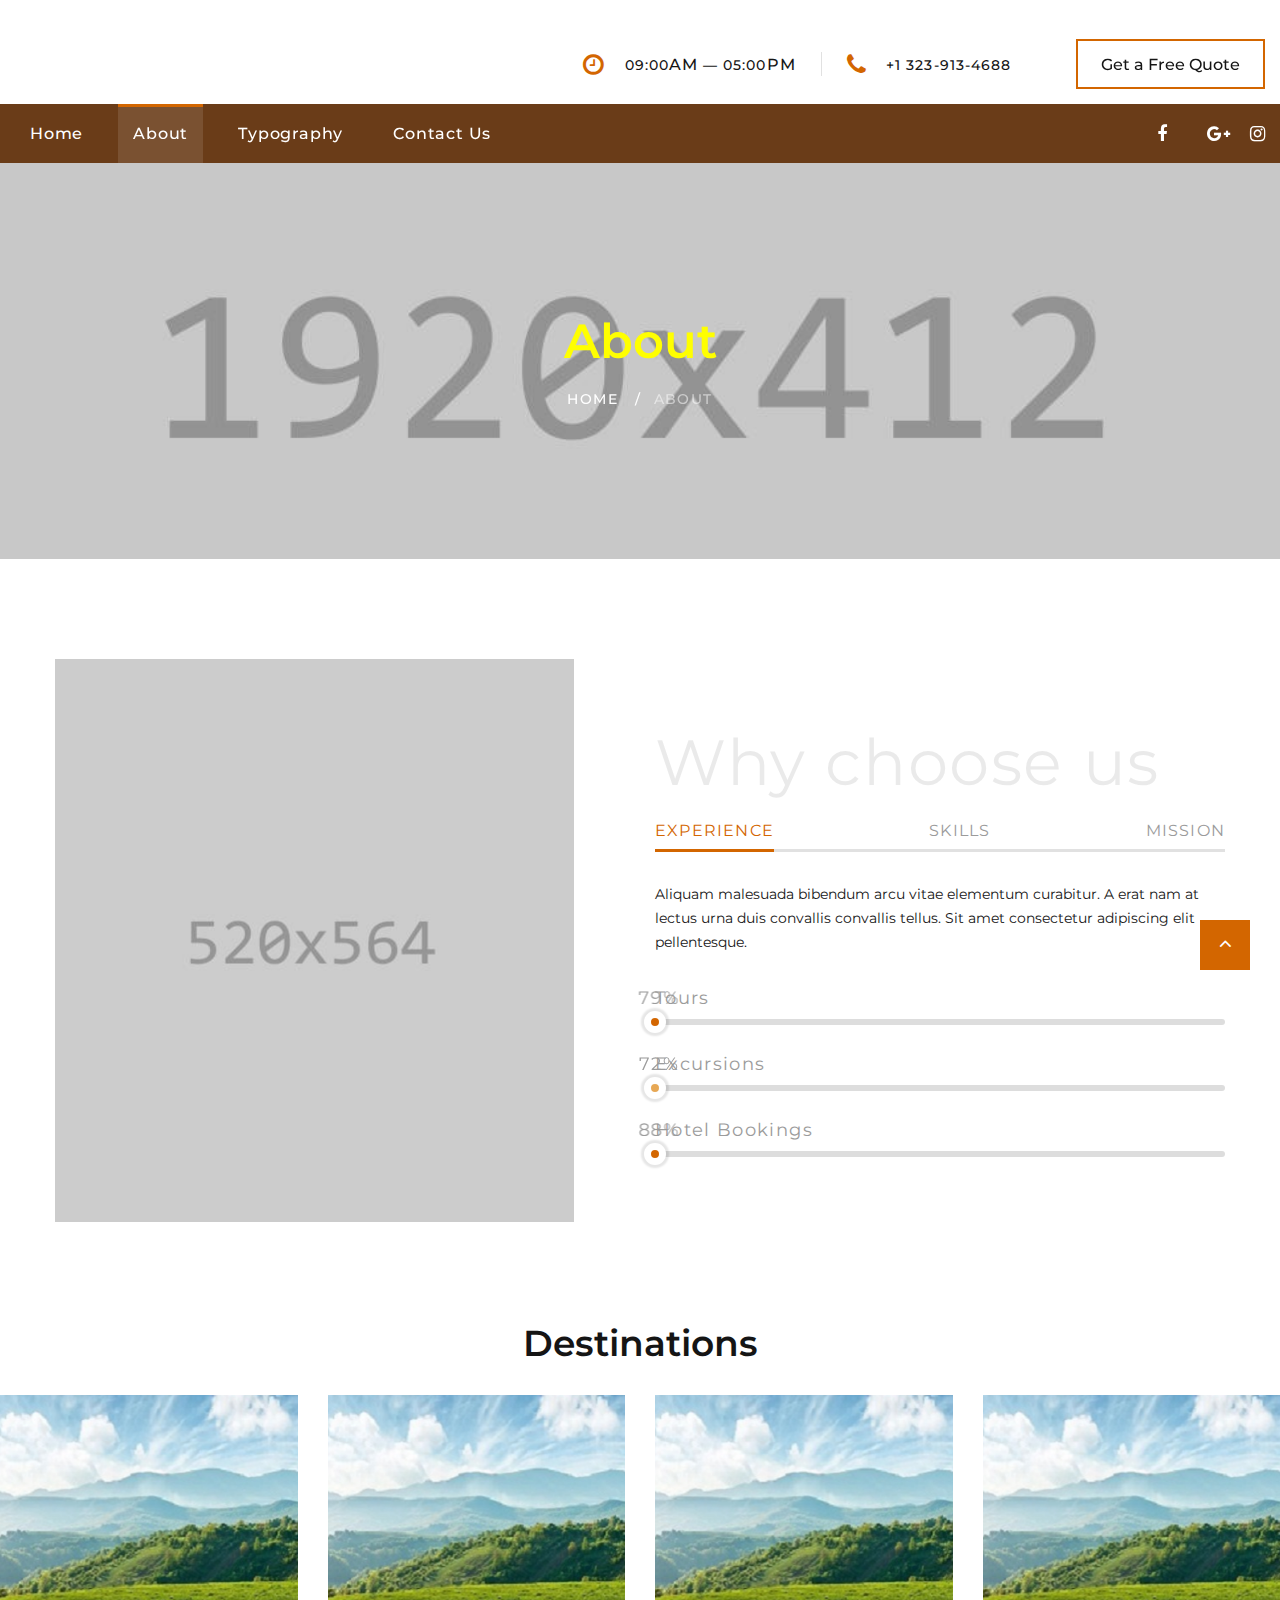
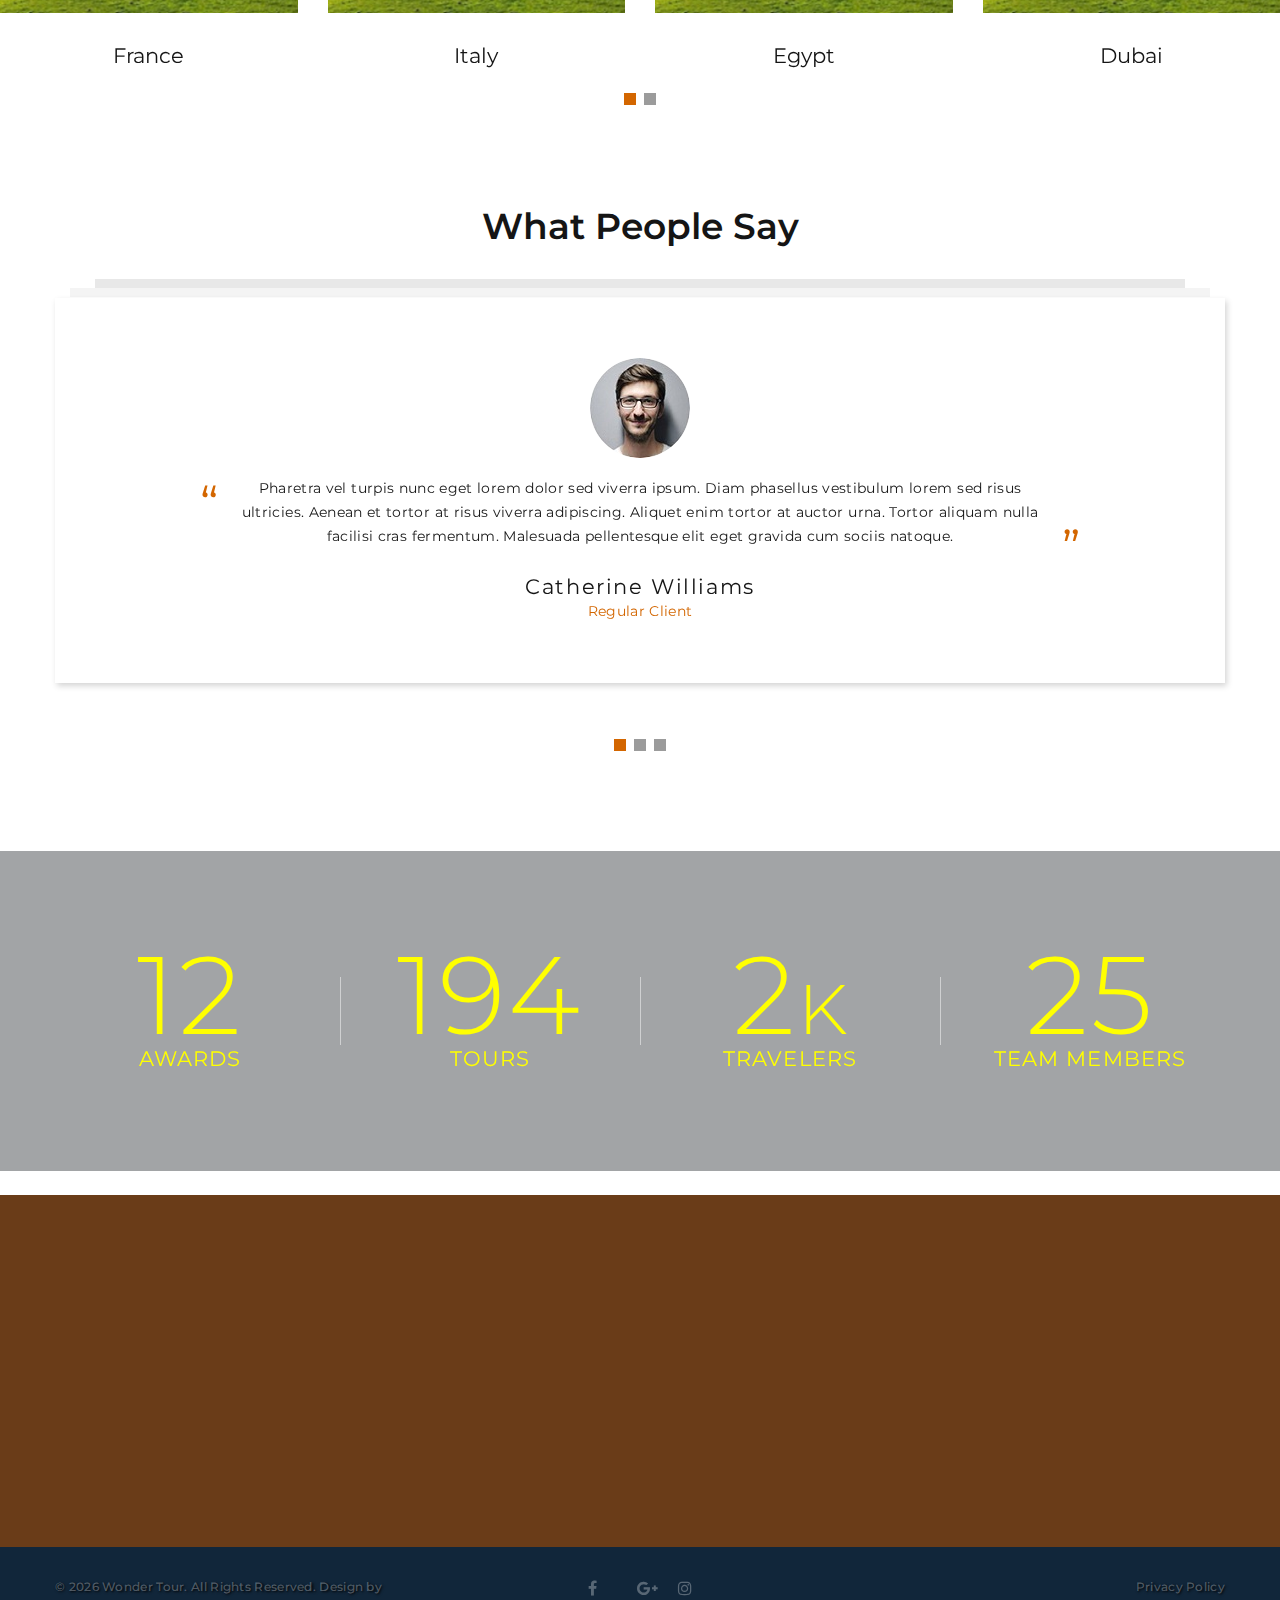
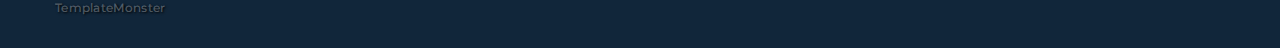
==== about.html @ e8dcaa69 "prototipo" ====
<!DOCTYPE html>
<html class="wide wow-animation" lang="en">
  <head>
    <title>About</title>
    <meta name="format-detection" content="telephone=no">
    <meta name="viewport" content="width=device-width, height=device-height, initial-scale=1.0, maximum-scale=1.0, user-scalable=0">
    <meta http-equiv="X-UA-Compatible" content="IE=edge">
    <meta charset="utf-8">
    <link rel="icon" href="images/favicon.ico" type="image/x-icon">
    <!-- Stylesheets-->
    <link rel="stylesheet" type="text/css" href="//fonts.googleapis.com/css?family=Montserrat:400,500,600,700%7CPoppins:400%7CTeko:300,400">
    <link rel="stylesheet" href="css/bootstrap.css">
    <link rel="stylesheet" href="css/fonts.css">
    <link rel="stylesheet" href="css/style.css">
    <style>.ie-panel{display: none;background: #212121;padding: 10px 0;box-shadow: 3px 3px 5px 0 rgba(0,0,0,.3);clear: both;text-align:center;position: relative;z-index: 1;} html.ie-10 .ie-panel, html.lt-ie-10 .ie-panel {display: block;}</style>
  </head>
  <body>
    <div class="ie-panel"><a href="http://windows.microsoft.com/en-US/internet-explorer/"><img src="images/ie8-panel/warning_bar_0000_us.jpg" height="42" width="820" alt="You are using an outdated browser. For a faster, safer browsing experience, upgrade for free today."></a></div>
    <div class="preloader">
      <div class="preloader-body">
        <div class="cssload-container">
          <div class="cssload-speeding-wheel"></div>
        </div>
        <p>Loading...</p>
      </div>
    </div>
    <div class="page">
      <!-- Page Header--><a class="banner banner-top" href="https://www.templatemonster.com/intense-multipurpose-html-template.html" target="_blank"><img src="images/intense_02.jpg" alt=""/></a>
      <header class="section page-header">
        <!-- RD Navbar-->
        <div class="rd-navbar-wrap">
          <nav class="rd-navbar rd-navbar-corporate" data-layout="rd-navbar-fixed" data-sm-layout="rd-navbar-fixed" data-md-layout="rd-navbar-fixed" data-md-device-layout="rd-navbar-fixed" data-lg-layout="rd-navbar-static" data-lg-device-layout="rd-navbar-fixed" data-xl-layout="rd-navbar-static" data-xl-device-layout="rd-navbar-static" data-xxl-layout="rd-navbar-static" data-xxl-device-layout="rd-navbar-static" data-lg-stick-up-offset="46px" data-xl-stick-up-offset="46px" data-xxl-stick-up-offset="106px" data-lg-stick-up="true" data-xl-stick-up="true" data-xxl-stick-up="true">
            <div class="rd-navbar-collapse-toggle rd-navbar-fixed-element-1" data-rd-navbar-toggle=".rd-navbar-collapse"><span></span></div>
            <div class="rd-navbar-aside-outer">
              <div class="rd-navbar-aside">
                <!-- RD Navbar Panel-->
                <div class="rd-navbar-panel">
                  <!-- RD Navbar Toggle-->
                  <button class="rd-navbar-toggle" data-rd-navbar-toggle=".rd-navbar-nav-wrap"><span></span></button>
                  <!-- RD Navbar Brand-->
                  <div class="rd-navbar-brand">
                    <!--Brand--><a class="brand" href="index.html"><img src="images/logo-default-450x37.png" alt="" width="225" height="18"/></a>
                  </div>
                </div>
                <div class="rd-navbar-aside-right rd-navbar-collapse">
                  <ul class="rd-navbar-corporate-contacts">
                    <li>
                      <div class="unit unit-spacing-xs">
                        <div class="unit-left"><span class="icon fa fa-clock-o"></span></div>
                        <div class="unit-body">
                          <p>09:00<span>am</span> — 05:00<span>pm</span></p>
                        </div>
                      </div>
                    </li>
                    <li>
                      <div class="unit unit-spacing-xs">
                        <div class="unit-left"><span class="icon fa fa-phone"></span></div>
                        <div class="unit-body"><a class="link-phone" href="tel:#">+1 323-913-4688</a></div>
                      </div>
                    </li>
                  </ul><a class="button button-md button-default-outline-2 button-ujarak" href="#">Get a Free Quote</a>
                </div>
              </div>
            </div>
            <div class="rd-navbar-main-outer">
              <div class="rd-navbar-main">
                <div class="rd-navbar-nav-wrap">
                  <ul class="list-inline list-inline-md rd-navbar-corporate-list-social">
                    <li><a class="icon fa fa-facebook" href="#"></a></li>
                    <li><a class="icon fa fa-twitter" href="#"></a></li>
                    <li><a class="icon fa fa-google-plus" href="#"></a></li>
                    <li><a class="icon fa fa-instagram" href="#"></a></li>
                  </ul>
                  <!-- RD Navbar Nav-->
                  <ul class="rd-navbar-nav">
                    <li class="rd-nav-item"><a class="rd-nav-link" href="index.html">Home</a>
                    </li>
                    <li class="rd-nav-item active"><a class="rd-nav-link" href="about.html">About</a>
                    </li>
                    <li class="rd-nav-item"><a class="rd-nav-link" href="typography.html">Typography</a>
                    </li>
                    <li class="rd-nav-item"><a class="rd-nav-link" href="contact-us.html">Contact Us</a>
                    </li>
                  </ul>
                </div>
              </div>
            </div>
          </nav>
        </div>
      </header>
      <!-- Breadcrumbs -->
      <section class="breadcrumbs-custom-inset">
        <div class="breadcrumbs-custom context-dark bg-overlay-60">
          <div class="container">
            <h2 class="breadcrumbs-custom-title">About</h2>
            <ul class="breadcrumbs-custom-path">
              <li><a href="index.html">Home</a></li>
              <li class="active">About</li>
            </ul>
          </div>
          <div class="box-position" style="background-image: url(images/breadcrumbs-bg.jpg);"></div>
        </div>
      </section>
      <!-- Why choose us-->
      <section class="section section-sm section-first bg-default text-md-left">
        <div class="container">
          <div class="row row-50 justify-content-center align-items-xl-center">
            <div class="col-md-10 col-lg-5 col-xl-6"><img src="images/about-1-519x564.jpg" alt="" width="519" height="564"/>
            </div>
            <div class="col-md-10 col-lg-7 col-xl-6">
              <h1 class="text-spacing-25 font-weight-normal title-opacity-9">Why choose us</h1>
              <!-- Bootstrap tabs-->
              <div class="tabs-custom tabs-horizontal tabs-line" id="tabs-4">
                <!-- Nav tabs-->
                <ul class="nav nav-tabs">
                  <li class="nav-item" role="presentation"><a class="nav-link active" href="#tabs-4-1" data-toggle="tab">Experience</a></li>
                  <li class="nav-item" role="presentation"><a class="nav-link" href="#tabs-4-2" data-toggle="tab">Skills</a></li>
                  <li class="nav-item" role="presentation"><a class="nav-link" href="#tabs-4-3" data-toggle="tab">Mission</a></li>
                </ul>
                <!-- Tab panes-->
                <div class="tab-content">
                  <div class="tab-pane fade show active" id="tabs-4-1">
                    <p>Aliquam malesuada bibendum arcu vitae elementum curabitur. A erat nam at lectus urna duis convallis convallis tellus. Sit amet consectetur adipiscing elit pellentesque.</p>
                    <!-- Linear progress bar-->
                    <article class="progress-linear progress-secondary">
                      <div class="progress-header">
                        <p>Tours</p>
                      </div>
                      <div class="progress-bar-linear-wrap">
                        <div class="progress-bar-linear" data-gradient=""><span class="progress-value">79</span><span class="progress-marker"></span></div>
                      </div>
                    </article>
                    <!-- Linear progress bar-->
                    <article class="progress-linear progress-orange">
                      <div class="progress-header">
                        <p>Excursions</p>
                      </div>
                      <div class="progress-bar-linear-wrap">
                        <div class="progress-bar-linear" data-gradient=""><span class="progress-value">72</span><span class="progress-marker"></span></div>
                      </div>
                    </article>
                    <!-- Linear progress bar-->
                    <article class="progress-linear">
                      <div class="progress-header">
                        <p>Hotel Bookings</p>
                      </div>
                      <div class="progress-bar-linear-wrap">
                        <div class="progress-bar-linear" data-gradient=""><span class="progress-value">88</span><span class="progress-marker"></span></div>
                      </div>
                    </article>
                  </div>
                  <div class="tab-pane fade" id="tabs-4-2">
                    <div class="row row-40 justify-content-center text-center inset-top-10">
                      <div class="col-sm-4">
                        <!-- Circle Progress Bar-->
                        <div class="progress-bar-circle" data-value="0.87" data-gradient="#01b3a7" data-empty-fill="transparent" data-size="150" data-thickness="12" data-reverse="true"><span></span></div>
                        <p class="progress-bar-circle-title">Tours</p>
                      </div>
                      <div class="col-sm-4">
                        <!-- Circle Progress Bar-->
                        <div class="progress-bar-circle" data-value="0.74" data-gradient="#01b3a7" data-empty-fill="transparent" data-size="150" data-thickness="12" data-reverse="true"><span></span></div>
                        <p class="progress-bar-circle-title">Excursions</p>
                      </div>
                      <div class="col-sm-4">
                        <!-- Circle Progress Bar-->
                        <div class="progress-bar-circle" data-value="0.99" data-gradient="#01b3a7" data-empty-fill="transparent" data-size="150" data-thickness="12" data-reverse="true"><span></span></div>
                        <p class="progress-bar-circle-title">Hotel Bookings</p>
                      </div>
                    </div>
                    <div class="group-md group-middle"><a class="button button-width-xl-230 button-primary button-pipaluk" href="#">Get in touch</a><a class="button button-black-outline button-width-xl-230" href="#">Read more</a></div>
                  </div>
                  <div class="tab-pane fade" id="tabs-4-3">
                    <p>Orci nulla pellentesque dignissim enim sit. Elit ullamcorper dignissim cras tincidunt lobortis feugiat vivamus. Nibh mauris cursus mattis molestie a iaculis at erat pellentesque.</p>
                    <div class="text-center text-sm-left offset-top-30 tab-height">
                      <ul class="row-16 list-0 list-custom list-marked list-marked-sm list-marked-secondary">
                        <li>Lorem ipsum</li>
                        <li>Consectetur adipiscing</li>
                        <li>Sed do eiusmod</li>
                        <li>Tempor incididunt</li>
                        <li>Sem fringilla</li>
                        <li>Ut venenatis</li>
                      </ul>
                    </div>
                    <div class="group-md group-middle"><a class="button button-width-xl-230 button-primary button-pipaluk" href="#">Get in touch</a><a class="button button-black-outline button-md" href="#">Download presentation</a></div>
                  </div>
                </div>
              </div>
            </div>
          </div>
        </div>
      </section>
      <!-- Latest Projects-->
      <section class="section section-sm section-fluid bg-default">
        <div class="container">
          <h3>Destinations</h3>
        </div>
        <!-- Owl Carousel-->
        <div class="owl-carousel owl-classic owl-timeline" data-items="1" data-md-items="2" data-lg-items="3" data-xl-items="4" data-margin="30" data-autoplay="false" data-nav="true" data-dots="true">
          <div class="owl-item">
            <!-- Thumbnail Classic-->
            <article class="thumbnail thumbnail-mary">
              <div class="thumbnail-mary-figure"><img src="images/gallery-image-11-420x308.jpg" alt="" width="420" height="308"/>
              </div>
              <div class="thumbnail-mary-caption"><a class="icon fl-bigmug-line-zoom60" href="images/gallery-image-11-1200x800-original.jpg" data-lightgallery="item"><img src="images/gallery-image-11-420x308.jpg" alt="" width="420" height="308"/></a>
              </div>
            </article>
            <div class="thumbnail-mary-description">
              <h5 class="thumbnail-mary-project"><a href="#">France</a></h5><span class="thumbnail-mary-decor"></span>
              <h5 class="thumbnail-mary-time">
              </h5>
            </div>
          </div>
          <div class="owl-item">
            <!-- Thumbnail Classic-->
            <article class="thumbnail thumbnail-mary">
              <div class="thumbnail-mary-figure"><img src="images/gallery-image-12-420x308.jpg" alt="" width="420" height="308"/>
              </div>
              <div class="thumbnail-mary-caption"><a class="icon fl-bigmug-line-zoom60" href="images/gallery-image-12-1200x800-original.jpg" data-lightgallery="item"><img src="images/gallery-image-12-420x308.jpg" alt="" width="420" height="308"/></a>
              </div>
            </article>
            <div class="thumbnail-mary-description">
              <h5 class="thumbnail-mary-project"><a href="#">Italy</a></h5><span class="thumbnail-mary-decor"></span>
              <h5 class="thumbnail-mary-time">
              </h5>
            </div>
          </div>
          <div class="owl-item">
            <!-- Thumbnail Classic-->
            <article class="thumbnail thumbnail-mary">
              <div class="thumbnail-mary-figure"><img src="images/gallery-image-13-420x308.jpg" alt="" width="420" height="308"/>
              </div>
              <div class="thumbnail-mary-caption"><a class="icon fl-bigmug-line-zoom60" href="images/gallery-image-13-1200x800-original.jpg" data-lightgallery="item"><img src="images/gallery-image-13-420x308.jpg" alt="" width="420" height="308"/></a>
              </div>
            </article>
            <div class="thumbnail-mary-description">
              <h5 class="thumbnail-mary-project"><a href="#">Egypt</a></h5><span class="thumbnail-mary-decor"></span>
              <h5 class="thumbnail-mary-time">
              </h5>
            </div>
          </div>
          <div class="owl-item">
            <!-- Thumbnail Classic-->
            <article class="thumbnail thumbnail-mary">
              <div class="thumbnail-mary-figure"><img src="images/gallery-image-14-420x308.jpg" alt="" width="420" height="308"/>
              </div>
              <div class="thumbnail-mary-caption"><a class="icon fl-bigmug-line-zoom60" href="images/gallery-image-14-1200x800-original.jpg" data-lightgallery="item"><img src="images/gallery-image-14-420x308.jpg" alt="" width="420" height="308"/></a>
              </div>
            </article>
            <div class="thumbnail-mary-description">
              <h5 class="thumbnail-mary-project"><a href="#">Dubai</a></h5><span class="thumbnail-mary-decor"></span>
              <h5 class="thumbnail-mary-time">
              </h5>
            </div>
          </div>
          <div class="owl-item">
            <!-- Thumbnail Classic-->
            <article class="thumbnail thumbnail-mary">
              <div class="thumbnail-mary-figure"><img src="images/gallery-image-15-420x308.jpg" alt="" width="420" height="308"/>
              </div>
              <div class="thumbnail-mary-caption"><a class="icon fl-bigmug-line-zoom60" href="images/gallery-image-15-1200x800-original.jpg" data-lightgallery="item"><img src="images/gallery-image-15-420x308.jpg" alt="" width="420" height="308"/></a>
              </div>
            </article>
            <div class="thumbnail-mary-description">
              <h5 class="thumbnail-mary-project"><a href="#">Spain</a></h5><span class="thumbnail-mary-decor"></span>
              <h5 class="thumbnail-mary-time">
              </h5>
            </div>
          </div>
          <div class="owl-item">
            <!-- Thumbnail Classic-->
            <article class="thumbnail thumbnail-mary">
              <div class="thumbnail-mary-figure"><img src="images/gallery-image-16-420x308.jpg" alt="" width="420" height="308"/>
              </div>
              <div class="thumbnail-mary-caption"><a class="icon fl-bigmug-line-zoom60" href="images/gallery-image-16-1200x800-original.jpg" data-lightgallery="item"><img src="images/gallery-image-16-420x308.jpg" alt="" width="420" height="308"/></a>
              </div>
            </article>
            <div class="thumbnail-mary-description">
              <h5 class="thumbnail-mary-project"><a href="#">Africa</a></h5><span class="thumbnail-mary-decor"></span>
              <h5 class="thumbnail-mary-time">
              </h5>
            </div>
          </div>
        </div>
      </section>
      <!-- What people Say-->
      <section class="section section-sm section-last bg-default">
        <div class="container">
          <h3>What People Say</h3>
          <!-- Owl Carousel-->
          <div class="owl-carousel owl-modern" data-items="1" data-stage-padding="15" data-margin="30" data-dots="true" data-animation-in="fadeIn" data-animation-out="fadeOut" data-autoplay="true">
            <!-- Quote Lisa-->
            <article class="quote-lisa">
              <div class="quote-lisa-body"><a class="quote-lisa-figure" href="#"><img class="img-circles" src="images/user-16-100x100.jpg" alt="" width="100" height="100"/></a>
                <div class="quote-lisa-text">
                  <p class="q">Pharetra vel turpis nunc eget lorem dolor sed viverra ipsum. Diam phasellus vestibulum lorem sed risus ultricies. Aenean et tortor at risus viverra adipiscing. Aliquet enim tortor at auctor urna. Tortor aliquam nulla facilisi cras fermentum. Malesuada pellentesque elit eget gravida cum sociis natoque.</p>
                </div>
                <h5 class="quote-lisa-cite"><a href="#">Catherine Williams</a></h5>
                <p class="quote-lisa-status">Regular Client</p>
              </div>
            </article>
            <!-- Quote Lisa-->
            <article class="quote-lisa">
              <div class="quote-lisa-body"><a class="quote-lisa-figure" href="#"><img class="img-circles" src="images/user-17-100x100.jpg" alt="" width="100" height="100"/></a>
                <div class="quote-lisa-text">
                  <p class="q">Sodales ut etiam sit amet nisl purus. Maecenas accumsan lacus vel facilisis volutpat est. Suscipit adipiscing bibendum est ultricies integer quis auctor. Viverra aliquet eget sit amet tellus cras adipiscing. Posuere ac ut consequat semper viverra nam libero justo laoreet. Iaculis eu non diam phasellus vestibulum lorem sed risus ultricies.</p>
                </div>
                <h5 class="quote-lisa-cite"><a href="#">Rupert Wood</a></h5>
                <p class="quote-lisa-status">Regular Client</p>
              </div>
            </article>
            <!-- Quote Lisa-->
            <article class="quote-lisa">
              <div class="quote-lisa-body"><a class="quote-lisa-figure" href="#"><img class="img-circles" src="images/user-18-100x100.jpg" alt="" width="100" height="100"/></a>
                <div class="quote-lisa-text">
                  <p class="q">Lacus vestibulum sed arcu non odio euismod lacinia. Pellentesque elit ullamcorper dignissim cras. Ultrices eros in cursus turpis massa tincidunt dui. Nunc pulvinar sapien et ligula ullamcorper malesuada proin. Commodo odio aenean sed adipiscing diam. Sed euismod nisi porta lorem mollis aliquam.</p>
                </div>
                <h5 class="quote-lisa-cite"><a href="#">Samantha Brown</a></h5>
                <p class="quote-lisa-status">Regular Client</p>
              </div>
            </article>
          </div>
        </div>
      </section>
      <!--Counters-->
      <!-- Counter Classic-->
      <section class="section section-fluid bg-default">
        <div class="parallax-container" data-parallax-img="images/bg-counter-2.jpg">
          <div class="parallax-content section-xl context-dark bg-overlay-26">
            <div class="container">
              <div class="row row-50 justify-content-center border-classic">
                <div class="col-sm-6 col-md-5 col-lg-3">
                  <div class="counter-classic">
                    <div class="counter-classic-number"><span class="counter">12</span>
                    </div>
                    <h5 class="counter-classic-title">Awards</h5>
                  </div>
                </div>
                <div class="col-sm-6 col-md-5 col-lg-3">
                  <div class="counter-classic">
                    <div class="counter-classic-number"><span class="counter">194</span>
                    </div>
                    <h5 class="counter-classic-title">Tours</h5>
                  </div>
                </div>
                <div class="col-sm-6 col-md-5 col-lg-3">
                  <div class="counter-classic">
                    <div class="counter-classic-number"><span class="counter">2</span><span class="symbol">k</span>
                    </div>
                    <h5 class="counter-classic-title">Travelers</h5>
                  </div>
                </div>
                <div class="col-sm-6 col-md-5 col-lg-3">
                  <div class="counter-classic">
                    <div class="counter-classic-number"><span class="counter">25</span>
                    </div>
                    <h5 class="counter-classic-title">Team members</h5>
                  </div>
                </div>
              </div>
            </div>
          </div>
        </div>
      </section>

      <!-- Page Footer--><a class="banner" href="https://www.templatemonster.com/intense-multipurpose-html-template.html" target="_blank"><img src="images/intense_big_02.jpg" alt=""/></a>
      <footer class="section footer-corporate context-dark">
        <div class="footer-corporate-inset">
          <div class="container">
            <div class="row row-40 justify-content-lg-between">
              <div class="col-sm-6 col-md-12 col-lg-3 col-xl-4">
                <div class="oh-desktop">
                  <div class="wow slideInRight" data-wow-delay="0s">
                    <h6 class="text-spacing-100 text-uppercase">Contact us</h6>
                    <ul class="footer-contacts d-inline-block d-sm-block">
                      <li>
                        <div class="unit">
                          <div class="unit-left"><span class="icon fa fa-phone"></span></div>
                          <div class="unit-body"><a class="link-phone" href="tel:#">+1 323-913-4688</a></div>
                        </div>
                      </li>
                      <li>
                        <div class="unit">
                          <div class="unit-left"><span class="icon fa fa-envelope"></span></div>
                          <div class="unit-body"><a class="link-aemail" href="mailto:#">info@demolink.org</a></div>
                        </div>
                      </li>
                      <li>
                        <div class="unit">
                          <div class="unit-left"><span class="icon fa fa-location-arrow"></span></div>
                          <div class="unit-body"><a class="link-location" href="#">4730 Crystal Springs Dr, Los Angeles, CA 90027</a></div>
                        </div>
                      </li>
                    </ul>
                  </div>
                </div>
              </div>
              <div class="col-sm-6 col-md-5 col-lg-3 col-xl-4">
                <div class="oh-desktop">
                  <div class="wow slideInDown" data-wow-delay="0s">
                    <h6 class="text-spacing-100 text-uppercase">Popular news</h6>
                    <!-- Post Minimal 2-->
                    <article class="post post-minimal-2">
                      <p class="post-minimal-2-title"><a href="#">Your Personal Guide to 5 Best Places to Visit on Earth</a></p>
                      <div class="post-minimal-2-time">
                        <time datetime="2019-05-04">May 04, 2019</time>
                      </div>
                    </article>
                    <!-- Post Minimal 2-->
                    <article class="post post-minimal-2">
                      <p class="post-minimal-2-title"><a href="#">Top 10 Hotels: Rating by Wonder Tour Travel Experts</a></p>
                      <div class="post-minimal-2-time">
                        <time datetime="2019-05-04">May 04, 2019</time>
                      </div>
                    </article>
                  </div>
                </div>
              </div>
              <div class="col-sm-11 col-md-7 col-lg-5 col-xl-4">
                <div class="oh-desktop">
                  <div class="wow slideInLeft" data-wow-delay="0s">
                    <h6 class="text-spacing-100 text-uppercase">Quick links</h6>
                    <ul class="row-6 list-0 list-marked list-marked-md list-marked-secondary list-custom-2">
                      <li><a href="about.html">About us</a></li>
                      <li><a href="#">Our Tours</a></li>
                      <li><a href="#">Our Team</a></li>
                      <li><a href="#">Gallery</a></li>
                      <li><a href="#">Blog</a></li>
                    </ul>
                    <div class="group-md group-middle justify-content-sm-start"><a class="button button-lg button-primary button-ujarak" href="#">Get in touch</a></div>
                  </div>
                </div>
              </div>
            </div>
          </div>
        </div>
        <div class="footer-corporate-bottom-panel">
          <div class="container">
            <div class="row justfy-content-xl-space-berween row-10 align-items-md-center2">
              <div class="col-sm-6 col-md-4 text-sm-right text-md-center">
                <div>
                  <ul class="list-inline list-inline-sm footer-social-list-2">
                    <li><a class="icon fa fa-facebook" href="#"></a></li>
                    <li><a class="icon fa fa-twitter" href="#"></a></li>
                    <li><a class="icon fa fa-google-plus" href="#"></a></li>
                    <li><a class="icon fa fa-instagram" href="#"></a></li>
                  </ul>
                </div>
              </div>
              <div class="col-sm-6 col-md-4 order-sm-first">
                <!-- Rights-->
                <p class="rights"><span>&copy;&nbsp;</span><span class="copyright-year"></span><span>&nbsp;</span><span>Wonder Tour</span>. All Rights Reserved. Design by <a href="https://www.templatemonster.com">TemplateMonster</a></p>
              </div>
              <div class="col-sm-6 col-md-4 text-md-right">
                <p class="rights"><a href="#">Privacy Policy</a></p>
              </div>
            </div>
          </div>
        </div>
      </footer>
    </div>
    <!-- Global Mailform Output-->
    <div class="snackbars" id="form-output-global"></div>
    <!-- Javascript-->
    <script src="js/core.min.js"></script>
    <script src="js/script.js"></script>
  </body>
</html>
---- css/fonts.css ----
/*
*
* Fonts
*/
/*
*
* Font Awesome Icons 4.7.0
* --------------------------------------------------
*/
@font-face {
	font-family: 'FontAwesome';
	src: url("../fonts/fontawesome-webfont.eot?v=4.7.0");
	src: url("../fonts/fontawesome-webfont.eot?#iefix&v=4.7.0") format("embedded-opentype"), 
	     url("../fonts/fontawesome-webfont.woff2?v=4.7.0") format("woff2"), 
		 url("../fonts/fontawesome-webfont.woff?v=4.7.0") format("woff"), 
		 url("../fonts/fontawesome-webfont.ttf?v=4.7.0") format("truetype"), 
		 url("../fonts/fontawesome-webfont.svg?v=4.7.0#fontawesomeregular") format("svg");
	font-weight: normal;
	font-style: normal;
}

.fa {
	display: inline-block;
	font-family: 'FontAwesome';
	font-size: inherit;
	text-rendering: auto;
	-webkit-font-smoothing: antialiased;
	-moz-osx-font-smoothing: grayscale;
}

[class*='fa-']:before {
	font-weight: 400;
	font-family: 'FontAwesome';
}


/* makes the font 33% larger relative to the icon container */
.fa-lg {
	font-size: 1.33333333em;
	line-height: 0.75em;
	vertical-align: -15%;
}

.fa-2x {
	font-size: 2em;
}

.fa-3x {
	font-size: 3em;
}

.fa-4x {
	font-size: 4em;
}

.fa-5x {
	font-size: 5em;
}

.fa-fw {
	width: 1.28571429em;
	text-align: center;
}

.fa-ul {
	padding-left: 0;
	margin-left: 2.14285714em;
	list-style-type: none;
}

.fa-ul > li {
	position: relative;
}

.fa-li {
	position: absolute;
	left: -2.14285714em;
	width: 2.14285714em;
	top: 0.14285714em;
	text-align: center;
}

.fa-li.fa-lg {
	left: -1.85714286em;
}

.fa-border {
	padding: .2em .25em .15em;
	border: solid 0.08em #eeeeee;
	border-radius: .1em;
}

.fa-pull-left {
	float: left;
}

.fa-pull-right {
	float: right;
}

.fa.fa-pull-left {
	margin-right: .3em;
}

.fa.fa-pull-right {
	margin-left: .3em;
}

/* Deprecated as of 4.4.0 */
.pull-right {
	float: right;
}

.pull-left {
	float: left;
}

.fa.pull-left {
	margin-right: .3em;
}

.fa.pull-right {
	margin-left: .3em;
}

.fa-spin {
	-webkit-animation: fa-spin 2s infinite linear;
	animation: fa-spin 2s infinite linear;
}

.fa-pulse {
	-webkit-animation: fa-spin 1s infinite steps(8);
	animation: fa-spin 1s infinite steps(8);
}

@-webkit-keyframes fa-spin {
	0% {
		-webkit-transform: rotate(0deg);
		transform: rotate(0deg);
	}
	100% {
		-webkit-transform: rotate(359deg);
		transform: rotate(359deg);
	}
}

@keyframes fa-spin {
	0% {
		-webkit-transform: rotate(0deg);
		transform: rotate(0deg);
	}
	100% {
		-webkit-transform: rotate(359deg);
		transform: rotate(359deg);
	}
}

.fa-rotate-90 {
	-ms-filter: "progid:DXImageTransform.Microsoft.BasicImage(rotation=1)";
	-webkit-transform: rotate(90deg);
	-ms-transform: rotate(90deg);
	transform: rotate(90deg);
}

.fa-rotate-180 {
	-ms-filter: "progid:DXImageTransform.Microsoft.BasicImage(rotation=2)";
	-webkit-transform: rotate(180deg);
	-ms-transform: rotate(180deg);
	transform: rotate(180deg);
}

.fa-rotate-270 {
	-ms-filter: "progid:DXImageTransform.Microsoft.BasicImage(rotation=3)";
	-webkit-transform: rotate(270deg);
	-ms-transform: rotate(270deg);
	transform: rotate(270deg);
}

.fa-flip-horizontal {
	-ms-filter: "progid:DXImageTransform.Microsoft.BasicImage(rotation=0, mirror=1)";
	-webkit-transform: scale(-1, 1);
	-ms-transform: scale(-1, 1);
	transform: scale(-1, 1);
}

.fa-flip-vertical {
	-ms-filter: "progid:DXImageTransform.Microsoft.BasicImage(rotation=2, mirror=1)";
	-webkit-transform: scale(1, -1);
	-ms-transform: scale(1, -1);
	transform: scale(1, -1);
}

:root .fa-rotate-90,
:root .fa-rotate-180,
:root .fa-rotate-270,
:root .fa-flip-horizontal,
:root .fa-flip-vertical {
	filter: none;
}

.fa-stack {
	position: relative;
	display: inline-block;
	width: 2em;
	height: 2em;
	line-height: 2em;
	vertical-align: middle;
}

.fa-stack-1x,
.fa-stack-2x {
	position: absolute;
	left: 0;
	width: 100%;
	text-align: center;
}

.fa-stack-1x {
	line-height: inherit;
}

.fa-stack-2x {
	font-size: 2em;
}

.fa-inverse {
	color: #ffffff;
}

/* Font Awesome uses the Unicode Private Use Area (PUA) to ensure screen
   readers do not read off random characters that represent icons */
.fa-glass:before {
	content: "\f000";
}

.fa-music:before {
	content: "\f001";
}

.fa-search:before {
	content: "\f002";
}

.fa-envelope-o:before {
	content: "\f003";
}

.fa-heart:before {
	content: "\f004";
}

.fa-star:before {
	content: "\f005";
}

.fa-star-o:before {
	content: "\f006";
}

.fa-user:before {
	content: "\f007";
}

.fa-film:before {
	content: "\f008";
}

.fa-th-large:before {
	content: "\f009";
}

.fa-th:before {
	content: "\f00a";
}

.fa-th-list:before {
	content: "\f00b";
}

.fa-check:before {
	content: "\f00c";
}

.fa-remove:before,
.fa-close:before,
.fa-times:before {
	content: "\f00d";
}

.fa-search-plus:before {
	content: "\f00e";
}

.fa-search-minus:before {
	content: "\f010";
}

.fa-power-off:before {
	content: "\f011";
}

.fa-signal:before {
	content: "\f012";
}

.fa-gear:before,
.fa-cog:before {
	content: "\f013";
}

.fa-trash-o:before {
	content: "\f014";
}

.fa-home:before {
	content: "\f015";
}

.fa-file-o:before {
	content: "\f016";
}

.fa-clock-o:before {
	content: "\f017";
}

.fa-road:before {
	content: "\f018";
}

.fa-download:before {
	content: "\f019";
}

.fa-arrow-circle-o-down:before {
	content: "\f01a";
}

.fa-arrow-circle-o-up:before {
	content: "\f01b";
}

.fa-inbox:before {
	content: "\f01c";
}

.fa-play-circle-o:before {
	content: "\f01d";
}

.fa-rotate-right:before,
.fa-repeat:before {
	content: "\f01e";
}

.fa-refresh:before {
	content: "\f021";
}

.fa-list-alt:before {
	content: "\f022";
}

.fa-lock:before {
	content: "\f023";
}

.fa-flag:before {
	content: "\f024";
}

.fa-headphones:before {
	content: "\f025";
}

.fa-volume-off:before {
	content: "\f026";
}

.fa-volume-down:before {
	content: "\f027";
}

.fa-volume-up:before {
	content: "\f028";
}

.fa-qrcode:before {
	content: "\f029";
}

.fa-barcode:before {
	content: "\f02a";
}

.fa-tag:before {
	content: "\f02b";
}

.fa-tags:before {
	content: "\f02c";
}

.fa-book:before {
	content: "\f02d";
}

.fa-bookmark:before {
	content: "\f02e";
}

.fa-print:before {
	content: "\f02f";
}

.fa-camera:before {
	content: "\f030";
}

.fa-font:before {
	content: "\f031";
}

.fa-bold:before {
	content: "\f032";
}

.fa-italic:before {
	content: "\f033";
}

.fa-text-height:before {
	content: "\f034";
}

.fa-text-width:before {
	content: "\f035";
}

.fa-align-left:before {
	content: "\f036";
}

.fa-align-center:before {
	content: "\f037";
}

.fa-align-right:before {
	content: "\f038";
}

.fa-align-justify:before {
	content: "\f039";
}

.fa-list:before {
	content: "\f03a";
}

.fa-dedent:before,
.fa-outdent:before {
	content: "\f03b";
}

.fa-indent:before {
	content: "\f03c";
}

.fa-video-camera:before {
	content: "\f03d";
}

.fa-photo:before,
.fa-image:before,
.fa-picture-o:before {
	content: "\f03e";
}

.fa-pencil:before {
	content: "\f040";
}

.fa-map-marker:before {
	content: "\f041";
}

.fa-adjust:before {
	content: "\f042";
}

.fa-tint:before {
	content: "\f043";
}

.fa-edit:before,
.fa-pencil-square-o:before {
	content: "\f044";
}

.fa-share-square-o:before {
	content: "\f045";
}

.fa-check-square-o:before {
	content: "\f046";
}

.fa-arrows:before {
	content: "\f047";
}

.fa-step-backward:before {
	content: "\f048";
}

.fa-fast-backward:before {
	content: "\f049";
}

.fa-backward:before {
	content: "\f04a";
}

.fa-play:before {
	content: "\f04b";
}

.fa-pause:before {
	content: "\f04c";
}

.fa-stop:before {
	content: "\f04d";
}

.fa-forward:before {
	content: "\f04e";
}

.fa-fast-forward:before {
	content: "\f050";
}

.fa-step-forward:before {
	content: "\f051";
}

.fa-eject:before {
	content: "\f052";
}

.fa-chevron-left:before {
	content: "\f053";
}

.fa-chevron-right:before {
	content: "\f054";
}

.fa-plus-circle:before {
	content: "\f055";
}

.fa-minus-circle:before {
	content: "\f056";
}

.fa-times-circle:before {
	content: "\f057";
}

.fa-check-circle:before {
	content: "\f058";
}

.fa-question-circle:before {
	content: "\f059";
}

.fa-info-circle:before {
	content: "\f05a";
}

.fa-crosshairs:before {
	content: "\f05b";
}

.fa-times-circle-o:before {
	content: "\f05c";
}

.fa-check-circle-o:before {
	content: "\f05d";
}

.fa-ban:before {
	content: "\f05e";
}

.fa-arrow-left:before {
	content: "\f060";
}

.fa-arrow-right:before {
	content: "\f061";
}

.fa-arrow-up:before {
	content: "\f062";
}

.fa-arrow-down:before {
	content: "\f063";
}

.fa-mail-forward:before,
.fa-share:before {
	content: "\f064";
}

.fa-expand:before {
	content: "\f065";
}

.fa-compress:before {
	content: "\f066";
}

.fa-plus:before {
	content: "\f067";
}

.fa-minus:before {
	content: "\f068";
}

.fa-asterisk:before {
	content: "\f069";
}

.fa-exclamation-circle:before {
	content: "\f06a";
}

.fa-gift:before {
	content: "\f06b";
}

.fa-leaf:before {
	content: "\f06c";
}

.fa-fire:before {
	content: "\f06d";
}

.fa-eye:before {
	content: "\f06e";
}

.fa-eye-slash:before {
	content: "\f070";
}

.fa-warning:before,
.fa-exclamation-triangle:before {
	content: "\f071";
}

.fa-plane:before {
	content: "\f072";
}

.fa-calendar:before {
	content: "\f073";
}

.fa-random:before {
	content: "\f074";
}

.fa-comment:before {
	content: "\f075";
}

.fa-magnet:before {
	content: "\f076";
}

.fa-chevron-up:before {
	content: "\f077";
}

.fa-chevron-down:before {
	content: "\f078";
}

.fa-retweet:before {
	content: "\f079";
}

.fa-shopping-cart:before {
	content: "\f07a";
}

.fa-folder:before {
	content: "\f07b";
}

.fa-folder-open:before {
	content: "\f07c";
}

.fa-arrows-v:before {
	content: "\f07d";
}

.fa-arrows-h:before {
	content: "\f07e";
}

.fa-bar-chart-o:before,
.fa-bar-chart:before {
	content: "\f080";
}

.fa-twitter-square:before {
	content: "\f081";
}

.fa-facebook-square:before {
	content: "\f082";
}

.fa-camera-retro:before {
	content: "\f083";
}

.fa-key:before {
	content: "\f084";
}

.fa-gears:before,
.fa-cogs:before {
	content: "\f085";
}

.fa-comments:before {
	content: "\f086";
}

.fa-thumbs-o-up:before {
	content: "\f087";
}

.fa-thumbs-o-down:before {
	content: "\f088";
}

.fa-star-half:before {
	content: "\f089";
}

.fa-heart-o:before {
	content: "\f08a";
}

.fa-sign-out:before {
	content: "\f08b";
}

.fa-linkedin-square:before {
	content: "\f08c";
}

.fa-thumb-tack:before {
	content: "\f08d";
}

.fa-external-link:before {
	content: "\f08e";
}

.fa-sign-in:before {
	content: "\f090";
}

.fa-trophy:before {
	content: "\f091";
}

.fa-github-square:before {
	content: "\f092";
}

.fa-upload:before {
	content: "\f093";
}

.fa-lemon-o:before {
	content: "\f094";
}

.fa-phone:before {
	content: "\f095";
}

.fa-square-o:before {
	content: "\f096";
}

.fa-bookmark-o:before {
	content: "\f097";
}

.fa-phone-square:before {
	content: "\f098";
}

.fa-facebook-f:before,
.fa-facebook:before {
	content: "\f09a";
}

.fa-unlock:before {
	content: "\f09c";
}

.fa-credit-card:before {
	content: "\f09d";
}

.fa-feed:before,
.fa-rss:before {
	content: "\f09e";
}

.fa-hdd-o:before {
	content: "\f0a0";
}

.fa-bullhorn:before {
	content: "\f0a1";
}

.fa-bell:before {
	content: "\f0f3";
}

.fa-certificate:before {
	content: "\f0a3";
}

.fa-hand-o-right:before {
	content: "\f0a4";
}

.fa-hand-o-left:before {
	content: "\f0a5";
}

.fa-hand-o-up:before {
	content: "\f0a6";
}

.fa-hand-o-down:before {
	content: "\f0a7";
}

.fa-arrow-circle-left:before {
	content: "\f0a8";
}

.fa-arrow-circle-right:before {
	content: "\f0a9";
}

.fa-arrow-circle-up:before {
	content: "\f0aa";
}

.fa-arrow-circle-down:before {
	content: "\f0ab";
}

.fa-globe:before {
	content: "\f0ac";
}

.fa-wrench:before {
	content: "\f0ad";
}

.fa-tasks:before {
	content: "\f0ae";
}

.fa-filter:before {
	content: "\f0b0";
}

.fa-briefcase:before {
	content: "\f0b1";
}

.fa-arrows-alt:before {
	content: "\f0b2";
}

.fa-group:before,
.fa-users:before {
	content: "\f0c0";
}

.fa-chain:before,
.fa-link:before {
	content: "\f0c1";
}

.fa-cloud:before {
	content: "\f0c2";
}

.fa-flask:before {
	content: "\f0c3";
}

.fa-cut:before,
.fa-scissors:before {
	content: "\f0c4";
}

.fa-copy:before,
.fa-files-o:before {
	content: "\f0c5";
}

.fa-paperclip:before {
	content: "\f0c6";
}

.fa-save:before,
.fa-floppy-o:before {
	content: "\f0c7";
}

.fa-square:before {
	content: "\f0c8";
}

.fa-navicon:before,
.fa-reorder:before,
.fa-bars:before {
	content: "\f0c9";
}

.fa-list-ul:before {
	content: "\f0ca";
}

.fa-list-ol:before {
	content: "\f0cb";
}

.fa-strikethrough:before {
	content: "\f0cc";
}

.fa-underline:before {
	content: "\f0cd";
}

.fa-table:before {
	content: "\f0ce";
}

.fa-magic:before {
	content: "\f0d0";
}

.fa-truck:before {
	content: "\f0d1";
}

.fa-pinterest:before {
	content: "\f0d2";
}

.fa-pinterest-square:before {
	content: "\f0d3";
}

.fa-google-plus-square:before {
	content: "\f0d4";
}

.fa-google-plus:before {
	content: "\f0d5";
}

.fa-money:before {
	content: "\f0d6";
}

.fa-caret-down:before {
	content: "\f0d7";
}

.fa-caret-up:before {
	content: "\f0d8";
}

.fa-caret-left:before {
	content: "\f0d9";
}

.fa-caret-right:before {
	content: "\f0da";
}

.fa-columns:before {
	content: "\f0db";
}

.fa-unsorted:before,
.fa-sort:before {
	content: "\f0dc";
}

.fa-sort-down:before,
.fa-sort-desc:before {
	content: "\f0dd";
}

.fa-sort-up:before,
.fa-sort-asc:before {
	content: "\f0de";
}

.fa-envelope:before {
	content: "\f0e0";
}

.fa-linkedin:before {
	content: "\f0e1";
}

.fa-rotate-left:before,
.fa-undo:before {
	content: "\f0e2";
}

.fa-legal:before,
.fa-gavel:before {
	content: "\f0e3";
}

.fa-dashboard:before,
.fa-tachometer:before {
	content: "\f0e4";
}

.fa-comment-o:before {
	content: "\f0e5";
}

.fa-comments-o:before {
	content: "\f0e6";
}

.fa-flash:before,
.fa-bolt:before {
	content: "\f0e7";
}

.fa-sitemap:before {
	content: "\f0e8";
}

.fa-umbrella:before {
	content: "\f0e9";
}

.fa-paste:before,
.fa-clipboard:before {
	content: "\f0ea";
}

.fa-lightbulb-o:before {
	content: "\f0eb";
}

.fa-exchange:before {
	content: "\f0ec";
}

.fa-cloud-download:before {
	content: "\f0ed";
}

.fa-cloud-upload:before {
	content: "\f0ee";
}

.fa-user-md:before {
	content: "\f0f0";
}

.fa-stethoscope:before {
	content: "\f0f1";
}

.fa-suitcase:before {
	content: "\f0f2";
}

.fa-bell-o:before {
	content: "\f0a2";
}

.fa-coffee:before {
	content: "\f0f4";
}

.fa-cutlery:before {
	content: "\f0f5";
}

.fa-file-text-o:before {
	content: "\f0f6";
}

.fa-building-o:before {
	content: "\f0f7";
}

.fa-hospital-o:before {
	content: "\f0f8";
}

.fa-ambulance:before {
	content: "\f0f9";
}

.fa-medkit:before {
	content: "\f0fa";
}

.fa-fighter-jet:before {
	content: "\f0fb";
}

.fa-beer:before {
	content: "\f0fc";
}

.fa-h-square:before {
	content: "\f0fd";
}

.fa-plus-square:before {
	content: "\f0fe";
}

.fa-angle-double-left:before {
	content: "\f100";
}

.fa-angle-double-right:before {
	content: "\f101";
}

.fa-angle-double-up:before {
	content: "\f102";
}

.fa-angle-double-down:before {
	content: "\f103";
}

.fa-angle-left:before {
	content: "\f104";
}

.fa-angle-right:before {
	content: "\f105";
}

.fa-angle-up:before {
	content: "\f106";
}

.fa-angle-down:before {
	content: "\f107";
}

.fa-desktop:before {
	content: "\f108";
}

.fa-laptop:before {
	content: "\f109";
}

.fa-tablet:before {
	content: "\f10a";
}

.fa-mobile-phone:before,
.fa-mobile:before {
	content: "\f10b";
}

.fa-circle-o:before {
	content: "\f10c";
}

.fa-quote-left:before {
	content: "\f10d";
}

.fa-quote-right:before {
	content: "\f10e";
}

.fa-spinner:before {
	content: "\f110";
}

.fa-circle:before {
	content: "\f111";
}

.fa-mail-reply:before,
.fa-reply:before {
	content: "\f112";
}

.fa-github-alt:before {
	content: "\f113";
}

.fa-folder-o:before {
	content: "\f114";
}

.fa-folder-open-o:before {
	content: "\f115";
}

.fa-smile-o:before {
	content: "\f118";
}

.fa-frown-o:before {
	content: "\f119";
}

.fa-meh-o:before {
	content: "\f11a";
}

.fa-gamepad:before {
	content: "\f11b";
}

.fa-keyboard-o:before {
	content: "\f11c";
}

.fa-flag-o:before {
	content: "\f11d";
}

.fa-flag-checkered:before {
	content: "\f11e";
}

.fa-terminal:before {
	content: "\f120";
}

.fa-code:before {
	content: "\f121";
}

.fa-mail-reply-all:before,
.fa-reply-all:before {
	content: "\f122";
}

.fa-star-half-empty:before,
.fa-star-half-full:before,
.fa-star-half-o:before {
	content: "\f123";
}

.fa-location-arrow:before {
	content: "\f124";
}

.fa-crop:before {
	content: "\f125";
}

.fa-code-fork:before {
	content: "\f126";
}

.fa-unlink:before,
.fa-chain-broken:before {
	content: "\f127";
}

.fa-question:before {
	content: "\f128";
}

.fa-info:before {
	content: "\f129";
}

.fa-exclamation:before {
	content: "\f12a";
}

.fa-superscript:before {
	content: "\f12b";
}

.fa-subscript:before {
	content: "\f12c";
}

.fa-eraser:before {
	content: "\f12d";
}

.fa-puzzle-piece:before {
	content: "\f12e";
}

.fa-microphone:before {
	content: "\f130";
}

.fa-microphone-slash:before {
	content: "\f131";
}

.fa-shield:before {
	content: "\f132";
}

.fa-calendar-o:before {
	content: "\f133";
}

.fa-fire-extinguisher:before {
	content: "\f134";
}

.fa-rocket:before {
	content: "\f135";
}

.fa-maxcdn:before {
	content: "\f136";
}

.fa-chevron-circle-left:before {
	content: "\f137";
}

.fa-chevron-circle-right:before {
	content: "\f138";
}

.fa-chevron-circle-up:before {
	content: "\f139";
}

.fa-chevron-circle-down:before {
	content: "\f13a";
}

.fa-html5:before {
	content: "\f13b";
}

.fa-css3:before {
	content: "\f13c";
}

.fa-anchor:before {
	content: "\f13d";
}

.fa-unlock-alt:before {
	content: "\f13e";
}

.fa-bullseye:before {
	content: "\f140";
}

.fa-ellipsis-h:before {
	content: "\f141";
}

.fa-ellipsis-v:before {
	content: "\f142";
}

.fa-rss-square:before {
	content: "\f143";
}

.fa-play-circle:before {
	content: "\f144";
}

.fa-ticket:before {
	content: "\f145";
}

.fa-minus-square:before {
	content: "\f146";
}

.fa-minus-square-o:before {
	content: "\f147";
}

.fa-level-up:before {
	content: "\f148";
}

.fa-level-down:before {
	content: "\f149";
}

.fa-check-square:before {
	content: "\f14a";
}

.fa-pencil-square:before {
	content: "\f14b";
}

.fa-external-link-square:before {
	content: "\f14c";
}

.fa-share-square:before {
	content: "\f14d";
}

.fa-compass:before {
	content: "\f14e";
}

.fa-toggle-down:before,
.fa-caret-square-o-down:before {
	content: "\f150";
}

.fa-toggle-up:before,
.fa-caret-square-o-up:before {
	content: "\f151";
}

.fa-toggle-right:before,
.fa-caret-square-o-right:before {
	content: "\f152";
}

.fa-euro:before,
.fa-eur:before {
	content: "\f153";
}

.fa-gbp:before {
	content: "\f154";
}

.fa-dollar:before,
.fa-usd:before {
	content: "\f155";
}

.fa-rupee:before,
.fa-inr:before {
	content: "\f156";
}

.fa-cny:before,
.fa-rmb:before,
.fa-yen:before,
.fa-jpy:before {
	content: "\f157";
}

.fa-ruble:before,
.fa-rouble:before,
.fa-rub:before {
	content: "\f158";
}

.fa-won:before,
.fa-krw:before {
	content: "\f159";
}

.fa-bitcoin:before,
.fa-btc:before {
	content: "\f15a";
}

.fa-file:before {
	content: "\f15b";
}

.fa-file-text:before {
	content: "\f15c";
}

.fa-sort-alpha-asc:before {
	content: "\f15d";
}

.fa-sort-alpha-desc:before {
	content: "\f15e";
}

.fa-sort-amount-asc:before {
	content: "\f160";
}

.fa-sort-amount-desc:before {
	content: "\f161";
}

.fa-sort-numeric-asc:before {
	content: "\f162";
}

.fa-sort-numeric-desc:before {
	content: "\f163";
}

.fa-thumbs-up:before {
	content: "\f164";
}

.fa-thumbs-down:before {
	content: "\f165";
}

.fa-youtube-square:before {
	content: "\f166";
}

.fa-youtube:before {
	content: "\f167";
}

.fa-xing:before {
	content: "\f168";
}

.fa-xing-square:before {
	content: "\f169";
}

.fa-youtube-play:before {
	content: "\f16a";
}

.fa-dropbox:before {
	content: "\f16b";
}

.fa-stack-overflow:before {
	content: "\f16c";
}

.fa-instagram:before {
	content: "\f16d";
}

.fa-flickr:before {
	content: "\f16e";
}

.fa-adn:before {
	content: "\f170";
}

.fa-bitbucket:before {
	content: "\f171";
}

.fa-bitbucket-square:before {
	content: "\f172";
}

.fa-tumblr:before {
	content: "\f173";
}

.fa-tumblr-square:before {
	content: "\f174";
}

.fa-long-arrow-down:before {
	content: "\f175";
}

.fa-long-arrow-up:before {
	content: "\f176";
}

.fa-long-arrow-left:before {
	content: "\f177";
}

.fa-long-arrow-right:before {
	content: "\f178";
}

.fa-apple:before {
	content: "\f179";
}

.fa-windows:before {
	content: "\f17a";
}

.fa-android:before {
	content: "\f17b";
}

.fa-linux:before {
	content: "\f17c";
}

.fa-dribbble:before {
	content: "\f17d";
}

.fa-skype:before {
	content: "\f17e";
}

.fa-foursquare:before {
	content: "\f180";
}

.fa-trello:before {
	content: "\f181";
}

.fa-female:before {
	content: "\f182";
}

.fa-male:before {
	content: "\f183";
}

.fa-gittip:before,
.fa-gratipay:before {
	content: "\f184";
}

.fa-sun-o:before {
	content: "\f185";
}

.fa-moon-o:before {
	content: "\f186";
}

.fa-archive:before {
	content: "\f187";
}

.fa-bug:before {
	content: "\f188";
}

.fa-vk:before {
	content: "\f189";
}

.fa-weibo:before {
	content: "\f18a";
}

.fa-renren:before {
	content: "\f18b";
}

.fa-pagelines:before {
	content: "\f18c";
}

.fa-stack-exchange:before {
	content: "\f18d";
}

.fa-arrow-circle-o-right:before {
	content: "\f18e";
}

.fa-arrow-circle-o-left:before {
	content: "\f190";
}

.fa-toggle-left:before,
.fa-caret-square-o-left:before {
	content: "\f191";
}

.fa-dot-circle-o:before {
	content: "\f192";
}

.fa-wheelchair:before {
	content: "\f193";
}

.fa-vimeo-square:before {
	content: "\f194";
}

.fa-turkish-lira:before,
.fa-try:before {
	content: "\f195";
}

.fa-plus-square-o:before {
	content: "\f196";
}

.fa-space-shuttle:before {
	content: "\f197";
}

.fa-slack:before {
	content: "\f198";
}

.fa-envelope-square:before {
	content: "\f199";
}

.fa-wordpress:before {
	content: "\f19a";
}

.fa-openid:before {
	content: "\f19b";
}

.fa-institution:before,
.fa-bank:before,
.fa-university:before {
	content: "\f19c";
}

.fa-mortar-board:before,
.fa-graduation-cap:before {
	content: "\f19d";
}

.fa-yahoo:before {
	content: "\f19e";
}

.fa-google:before {
	content: "\f1a0";
}

.fa-reddit:before {
	content: "\f1a1";
}

.fa-reddit-square:before {
	content: "\f1a2";
}

.fa-stumbleupon-circle:before {
	content: "\f1a3";
}

.fa-stumbleupon:before {
	content: "\f1a4";
}

.fa-delicious:before {
	content: "\f1a5";
}

.fa-digg:before {
	content: "\f1a6";
}

.fa-pied-piper-pp:before {
	content: "\f1a7";
}

.fa-pied-piper-alt:before {
	content: "\f1a8";
}

.fa-drupal:before {
	content: "\f1a9";
}

.fa-joomla:before {
	content: "\f1aa";
}

.fa-language:before {
	content: "\f1ab";
}

.fa-fax:before {
	content: "\f1ac";
}

.fa-building:before {
	content: "\f1ad";
}

.fa-child:before {
	content: "\f1ae";
}

.fa-paw:before {
	content: "\f1b0";
}

.fa-spoon:before {
	content: "\f1b1";
}

.fa-cube:before {
	content: "\f1b2";
}

.fa-cubes:before {
	content: "\f1b3";
}

.fa-behance:before {
	content: "\f1b4";
}

.fa-behance-square:before {
	content: "\f1b5";
}

.fa-steam:before {
	content: "\f1b6";
}

.fa-steam-square:before {
	content: "\f1b7";
}

.fa-recycle:before {
	content: "\f1b8";
}

.fa-automobile:before,
.fa-car:before {
	content: "\f1b9";
}

.fa-cab:before,
.fa-taxi:before {
	content: "\f1ba";
}

.fa-tree:before {
	content: "\f1bb";
}

.fa-spotify:before {
	content: "\f1bc";
}

.fa-deviantart:before {
	content: "\f1bd";
}

.fa-soundcloud:before {
	content: "\f1be";
}

.fa-database:before {
	content: "\f1c0";
}

.fa-file-pdf-o:before {
	content: "\f1c1";
}

.fa-file-word-o:before {
	content: "\f1c2";
}

.fa-file-excel-o:before {
	content: "\f1c3";
}

.fa-file-powerpoint-o:before {
	content: "\f1c4";
}

.fa-file-photo-o:before,
.fa-file-picture-o:before,
.fa-file-image-o:before {
	content: "\f1c5";
}

.fa-file-zip-o:before,
.fa-file-archive-o:before {
	content: "\f1c6";
}

.fa-file-sound-o:before,
.fa-file-audio-o:before {
	content: "\f1c7";
}

.fa-file-movie-o:before,
.fa-file-video-o:before {
	content: "\f1c8";
}

.fa-file-code-o:before {
	content: "\f1c9";
}

.fa-vine:before {
	content: "\f1ca";
}

.fa-codepen:before {
	content: "\f1cb";
}

.fa-jsfiddle:before {
	content: "\f1cc";
}

.fa-life-bouy:before,
.fa-life-buoy:before,
.fa-life-saver:before,
.fa-support:before,
.fa-life-ring:before {
	content: "\f1cd";
}

.fa-circle-o-notch:before {
	content: "\f1ce";
}

.fa-ra:before,
.fa-resistance:before,
.fa-rebel:before {
	content: "\f1d0";
}

.fa-ge:before,
.fa-empire:before {
	content: "\f1d1";
}

.fa-git-square:before {
	content: "\f1d2";
}

.fa-git:before {
	content: "\f1d3";
}

.fa-y-combinator-square:before,
.fa-yc-square:before,
.fa-hacker-news:before {
	content: "\f1d4";
}

.fa-tencent-weibo:before {
	content: "\f1d5";
}

.fa-qq:before {
	content: "\f1d6";
}

.fa-wechat:before,
.fa-weixin:before {
	content: "\f1d7";
}

.fa-send:before,
.fa-paper-plane:before {
	content: "\f1d8";
}

.fa-send-o:before,
.fa-paper-plane-o:before {
	content: "\f1d9";
}

.fa-history:before {
	content: "\f1da";
}

.fa-circle-thin:before {
	content: "\f1db";
}

.fa-header:before {
	content: "\f1dc";
}

.fa-paragraph:before {
	content: "\f1dd";
}

.fa-sliders:before {
	content: "\f1de";
}

.fa-share-alt:before {
	content: "\f1e0";
}

.fa-share-alt-square:before {
	content: "\f1e1";
}

.fa-bomb:before {
	content: "\f1e2";
}

.fa-soccer-ball-o:before,
.fa-futbol-o:before {
	content: "\f1e3";
}

.fa-tty:before {
	content: "\f1e4";
}

.fa-binoculars:before {
	content: "\f1e5";
}

.fa-plug:before {
	content: "\f1e6";
}

.fa-slideshare:before {
	content: "\f1e7";
}

.fa-twitch:before {
	content: "\f1e8";
}

.fa-yelp:before {
	content: "\f1e9";
}

.fa-newspaper-o:before {
	content: "\f1ea";
}

.fa-wifi:before {
	content: "\f1eb";
}

.fa-calculator:before {
	content: "\f1ec";
}

.fa-paypal:before {
	content: "\f1ed";
}

.fa-google-wallet:before {
	content: "\f1ee";
}

.fa-cc-visa:before {
	content: "\f1f0";
}

.fa-cc-mastercard:before {
	content: "\f1f1";
}

.fa-cc-discover:before {
	content: "\f1f2";
}

.fa-cc-amex:before {
	content: "\f1f3";
}

.fa-cc-paypal:before {
	content: "\f1f4";
}

.fa-cc-stripe:before {
	content: "\f1f5";
}

.fa-bell-slash:before {
	content: "\f1f6";
}

.fa-bell-slash-o:before {
	content: "\f1f7";
}

.fa-trash:before {
	content: "\f1f8";
}

.fa-copyright:before {
	content: "\f1f9";
}

.fa-at:before {
	content: "\f1fa";
}

.fa-eyedropper:before {
	content: "\f1fb";
}

.fa-paint-brush:before {
	content: "\f1fc";
}

.fa-birthday-cake:before {
	content: "\f1fd";
}

.fa-area-chart:before {
	content: "\f1fe";
}

.fa-pie-chart:before {
	content: "\f200";
}

.fa-line-chart:before {
	content: "\f201";
}

.fa-lastfm:before {
	content: "\f202";
}

.fa-lastfm-square:before {
	content: "\f203";
}

.fa-toggle-off:before {
	content: "\f204";
}

.fa-toggle-on:before {
	content: "\f205";
}

.fa-bicycle:before {
	content: "\f206";
}

.fa-bus:before {
	content: "\f207";
}

.fa-ioxhost:before {
	content: "\f208";
}

.fa-angellist:before {
	content: "\f209";
}

.fa-cc:before {
	content: "\f20a";
}

.fa-shekel:before,
.fa-sheqel:before,
.fa-ils:before {
	content: "\f20b";
}

.fa-meanpath:before {
	content: "\f20c";
}

.fa-buysellads:before {
	content: "\f20d";
}

.fa-connectdevelop:before {
	content: "\f20e";
}

.fa-dashcube:before {
	content: "\f210";
}

.fa-forumbee:before {
	content: "\f211";
}

.fa-leanpub:before {
	content: "\f212";
}

.fa-sellsy:before {
	content: "\f213";
}

.fa-shirtsinbulk:before {
	content: "\f214";
}

.fa-simplybuilt:before {
	content: "\f215";
}

.fa-skyatlas:before {
	content: "\f216";
}

.fa-cart-plus:before {
	content: "\f217";
}

.fa-cart-arrow-down:before {
	content: "\f218";
}

.fa-diamond:before {
	content: "\f219";
}

.fa-ship:before {
	content: "\f21a";
}

.fa-user-secret:before {
	content: "\f21b";
}

.fa-motorcycle:before {
	content: "\f21c";
}

.fa-street-view:before {
	content: "\f21d";
}

.fa-heartbeat:before {
	content: "\f21e";
}

.fa-venus:before {
	content: "\f221";
}

.fa-mars:before {
	content: "\f222";
}

.fa-mercury:before {
	content: "\f223";
}

.fa-intersex:before,
.fa-transgender:before {
	content: "\f224";
}

.fa-transgender-alt:before {
	content: "\f225";
}

.fa-venus-double:before {
	content: "\f226";
}

.fa-mars-double:before {
	content: "\f227";
}

.fa-venus-mars:before {
	content: "\f228";
}

.fa-mars-stroke:before {
	content: "\f229";
}

.fa-mars-stroke-v:before {
	content: "\f22a";
}

.fa-mars-stroke-h:before {
	content: "\f22b";
}

.fa-neuter:before {
	content: "\f22c";
}

.fa-genderless:before {
	content: "\f22d";
}

.fa-facebook-official:before {
	content: "\f230";
}

.fa-pinterest-p:before {
	content: "\f231";
}

.fa-whatsapp:before {
	content: "\f232";
}

.fa-server:before {
	content: "\f233";
}

.fa-user-plus:before {
	content: "\f234";
}

.fa-user-times:before {
	content: "\f235";
}

.fa-hotel:before,
.fa-bed:before {
	content: "\f236";
}

.fa-viacoin:before {
	content: "\f237";
}

.fa-train:before {
	content: "\f238";
}

.fa-subway:before {
	content: "\f239";
}

.fa-medium:before {
	content: "\f23a";
}

.fa-yc:before,
.fa-y-combinator:before {
	content: "\f23b";
}

.fa-optin-monster:before {
	content: "\f23c";
}

.fa-opencart:before {
	content: "\f23d";
}

.fa-expeditedssl:before {
	content: "\f23e";
}

.fa-battery-4:before,
.fa-battery:before,
.fa-battery-full:before {
	content: "\f240";
}

.fa-battery-3:before,
.fa-battery-three-quarters:before {
	content: "\f241";
}

.fa-battery-2:before,
.fa-battery-half:before {
	content: "\f242";
}

.fa-battery-1:before,
.fa-battery-quarter:before {
	content: "\f243";
}

.fa-battery-0:before,
.fa-battery-empty:before {
	content: "\f244";
}

.fa-mouse-pointer:before {
	content: "\f245";
}

.fa-i-cursor:before {
	content: "\f246";
}

.fa-object-group:before {
	content: "\f247";
}

.fa-object-ungroup:before {
	content: "\f248";
}

.fa-sticky-note:before {
	content: "\f249";
}

.fa-sticky-note-o:before {
	content: "\f24a";
}

.fa-cc-jcb:before {
	content: "\f24b";
}

.fa-cc-diners-club:before {
	content: "\f24c";
}

.fa-clone:before {
	content: "\f24d";
}

.fa-balance-scale:before {
	content: "\f24e";
}

.fa-hourglass-o:before {
	content: "\f250";
}

.fa-hourglass-1:before,
.fa-hourglass-start:before {
	content: "\f251";
}

.fa-hourglass-2:before,
.fa-hourglass-half:before {
	content: "\f252";
}

.fa-hourglass-3:before,
.fa-hourglass-end:before {
	content: "\f253";
}

.fa-hourglass:before {
	content: "\f254";
}

.fa-hand-grab-o:before,
.fa-hand-rock-o:before {
	content: "\f255";
}

.fa-hand-stop-o:before,
.fa-hand-paper-o:before {
	content: "\f256";
}

.fa-hand-scissors-o:before {
	content: "\f257";
}

.fa-hand-lizard-o:before {
	content: "\f258";
}

.fa-hand-spock-o:before {
	content: "\f259";
}

.fa-hand-pointer-o:before {
	content: "\f25a";
}

.fa-hand-peace-o:before {
	content: "\f25b";
}

.fa-trademark:before {
	content: "\f25c";
}

.fa-registered:before {
	content: "\f25d";
}

.fa-creative-commons:before {
	content: "\f25e";
}

.fa-gg:before {
	content: "\f260";
}

.fa-gg-circle:before {
	content: "\f261";
}

.fa-tripadvisor:before {
	content: "\f262";
}

.fa-odnoklassniki:before {
	content: "\f263";
}

.fa-odnoklassniki-square:before {
	content: "\f264";
}

.fa-get-pocket:before {
	content: "\f265";
}

.fa-wikipedia-w:before {
	content: "\f266";
}

.fa-safari:before {
	content: "\f267";
}

.fa-chrome:before {
	content: "\f268";
}

.fa-firefox:before {
	content: "\f269";
}

.fa-opera:before {
	content: "\f26a";
}

.fa-internet-explorer:before {
	content: "\f26b";
}

.fa-tv:before,
.fa-television:before {
	content: "\f26c";
}

.fa-contao:before {
	content: "\f26d";
}

.fa-500px:before {
	content: "\f26e";
}

.fa-amazon:before {
	content: "\f270";
}

.fa-calendar-plus-o:before {
	content: "\f271";
}

.fa-calendar-minus-o:before {
	content: "\f272";
}

.fa-calendar-times-o:before {
	content: "\f273";
}

.fa-calendar-check-o:before {
	content: "\f274";
}

.fa-industry:before {
	content: "\f275";
}

.fa-map-pin:before {
	content: "\f276";
}

.fa-map-signs:before {
	content: "\f277";
}

.fa-map-o:before {
	content: "\f278";
}

.fa-map:before {
	content: "\f279";
}

.fa-commenting:before {
	content: "\f27a";
}

.fa-commenting-o:before {
	content: "\f27b";
}

.fa-houzz:before {
	content: "\f27c";
}

.fa-vimeo:before {
	content: "\f27d";
}

.fa-black-tie:before {
	content: "\f27e";
}

.fa-fonticons:before {
	content: "\f280";
}

.fa-reddit-alien:before {
	content: "\f281";
}

.fa-edge:before {
	content: "\f282";
}

.fa-credit-card-alt:before {
	content: "\f283";
}

.fa-codiepie:before {
	content: "\f284";
}

.fa-modx:before {
	content: "\f285";
}

.fa-fort-awesome:before {
	content: "\f286";
}

.fa-usb:before {
	content: "\f287";
}

.fa-product-hunt:before {
	content: "\f288";
}

.fa-mixcloud:before {
	content: "\f289";
}

.fa-scribd:before {
	content: "\f28a";
}

.fa-pause-circle:before {
	content: "\f28b";
}

.fa-pause-circle-o:before {
	content: "\f28c";
}

.fa-stop-circle:before {
	content: "\f28d";
}

.fa-stop-circle-o:before {
	content: "\f28e";
}

.fa-shopping-bag:before {
	content: "\f290";
}

.fa-shopping-basket:before {
	content: "\f291";
}

.fa-hashtag:before {
	content: "\f292";
}

.fa-bluetooth:before {
	content: "\f293";
}

.fa-bluetooth-b:before {
	content: "\f294";
}

.fa-percent:before {
	content: "\f295";
}

.fa-gitlab:before {
	content: "\f296";
}

.fa-wpbeginner:before {
	content: "\f297";
}

.fa-wpforms:before {
	content: "\f298";
}

.fa-envira:before {
	content: "\f299";
}

.fa-universal-access:before {
	content: "\f29a";
}

.fa-wheelchair-alt:before {
	content: "\f29b";
}

.fa-question-circle-o:before {
	content: "\f29c";
}

.fa-blind:before {
	content: "\f29d";
}

.fa-audio-description:before {
	content: "\f29e";
}

.fa-volume-control-phone:before {
	content: "\f2a0";
}

.fa-braille:before {
	content: "\f2a1";
}

.fa-assistive-listening-systems:before {
	content: "\f2a2";
}

.fa-asl-interpreting:before,
.fa-american-sign-language-interpreting:before {
	content: "\f2a3";
}

.fa-deafness:before,
.fa-hard-of-hearing:before,
.fa-deaf:before {
	content: "\f2a4";
}

.fa-glide:before {
	content: "\f2a5";
}

.fa-glide-g:before {
	content: "\f2a6";
}

.fa-signing:before,
.fa-sign-language:before {
	content: "\f2a7";
}

.fa-low-vision:before {
	content: "\f2a8";
}

.fa-viadeo:before {
	content: "\f2a9";
}

.fa-viadeo-square:before {
	content: "\f2aa";
}

.fa-snapchat:before {
	content: "\f2ab";
}

.fa-snapchat-ghost:before {
	content: "\f2ac";
}

.fa-snapchat-square:before {
	content: "\f2ad";
}

.fa-pied-piper:before {
	content: "\f2ae";
}

.fa-first-order:before {
	content: "\f2b0";
}

.fa-yoast:before {
	content: "\f2b1";
}

.fa-themeisle:before {
	content: "\f2b2";
}

.fa-google-plus-circle:before,
.fa-google-plus-official:before {
	content: "\f2b3";
}

.fa-fa:before,
.fa-font-awesome:before {
	content: "\f2b4";
}

.fa-handshake-o:before {
	content: "\f2b5";
}

.fa-envelope-open:before {
	content: "\f2b6";
}

.fa-envelope-open-o:before {
	content: "\f2b7";
}

.fa-linode:before {
	content: "\f2b8";
}

.fa-address-book:before {
	content: "\f2b9";
}

.fa-address-book-o:before {
	content: "\f2ba";
}

.fa-vcard:before,
.fa-address-card:before {
	content: "\f2bb";
}

.fa-vcard-o:before,
.fa-address-card-o:before {
	content: "\f2bc";
}

.fa-user-circle:before {
	content: "\f2bd";
}

.fa-user-circle-o:before {
	content: "\f2be";
}

.fa-user-o:before {
	content: "\f2c0";
}

.fa-id-badge:before {
	content: "\f2c1";
}

.fa-drivers-license:before,
.fa-id-card:before {
	content: "\f2c2";
}

.fa-drivers-license-o:before,
.fa-id-card-o:before {
	content: "\f2c3";
}

.fa-quora:before {
	content: "\f2c4";
}

.fa-free-code-camp:before {
	content: "\f2c5";
}

.fa-telegram:before {
	content: "\f2c6";
}

.fa-thermometer-4:before,
.fa-thermometer:before,
.fa-thermometer-full:before {
	content: "\f2c7";
}

.fa-thermometer-3:before,
.fa-thermometer-three-quarters:before {
	content: "\f2c8";
}

.fa-thermometer-2:before,
.fa-thermometer-half:before {
	content: "\f2c9";
}

.fa-thermometer-1:before,
.fa-thermometer-quarter:before {
	content: "\f2ca";
}

.fa-thermometer-0:before,
.fa-thermometer-empty:before {
	content: "\f2cb";
}

.fa-shower:before {
	content: "\f2cc";
}

.fa-bathtub:before,
.fa-s15:before,
.fa-bath:before {
	content: "\f2cd";
}

.fa-podcast:before {
	content: "\f2ce";
}

.fa-window-maximize:before {
	content: "\f2d0";
}

.fa-window-minimize:before {
	content: "\f2d1";
}

.fa-window-restore:before {
	content: "\f2d2";
}

.fa-times-rectangle:before,
.fa-window-close:before {
	content: "\f2d3";
}

.fa-times-rectangle-o:before,
.fa-window-close-o:before {
	content: "\f2d4";
}

.fa-bandcamp:before {
	content: "\f2d5";
}

.fa-grav:before {
	content: "\f2d6";
}

.fa-etsy:before {
	content: "\f2d7";
}

.fa-imdb:before {
	content: "\f2d8";
}

.fa-ravelry:before {
	content: "\f2d9";
}

.fa-eercast:before {
	content: "\f2da";
}

.fa-microchip:before {
	content: "\f2db";
}

.fa-snowflake-o:before {
	content: "\f2dc";
}

.fa-superpowers:before {
	content: "\f2dd";
}

.fa-wpexplorer:before {
	content: "\f2de";
}

.fa-meetup:before {
	content: "\f2e0";
}

.sr-only {
	position: absolute;
	width: 1px;
	height: 1px;
	padding: 0;
	margin: -1px;
	overflow: hidden;
	clip: rect(0, 0, 0, 0);
	border: 0;
}

.sr-only-focusable:active,
.sr-only-focusable:focus {
	position: static;
	width: auto;
	height: auto;
	margin: 0;
	overflow: visible;
	clip: auto;
}

/*
*
* Material Design Icons
* --------------------------------------------------
*/
@font-face {
	font-family: "Material Design Icons";
	src: url("../fonts/materialdesignicons-webfont.eot?v=1.4.57");
	src: url("../fonts/materialdesignicons-webfont.eot?#iefix&v=1.4.57") format("embedded-opentype"), url("../fonts/materialdesignicons-webfont.woff2?v=1.4.57") format("woff2"), url("../fonts/materialdesignicons-webfont.woff?v=1.4.57") format("woff"), url("../fonts/materialdesignicons-webfont.ttf?v=1.4.57") format("truetype"), url("../fonts/materialdesignicons-webfont.svg?v=1.4.57#materialdesigniconsregular") format("svg");
	font-weight: normal;
	font-style: normal;
}

.mdi {
	display: inline-block;
	font: normal normal normal 24px/1 "Material Design Icons";
	font-size: inherit;
	text-rendering: auto;
	-webkit-font-smoothing: antialiased;
	-moz-osx-font-smoothing: grayscale;
	transform: translate(0, 0);
}

.mdi-access-point:before {
	content: "\f101";
}

.mdi-access-point-network:before {
	content: "\f102";
}

.mdi-account:before {
	content: "\f103";
}

.mdi-account-alert:before {
	content: "\f104";
}

.mdi-account-box:before {
	content: "\f105";
}

.mdi-account-box-outline:before {
	content: "\f106";
}

.mdi-account-check:before {
	content: "\f107";
}

.mdi-account-circle:before {
	content: "\f108";
}

.mdi-account-convert:before {
	content: "\f109";
}

.mdi-account-key:before {
	content: "\f10a";
}

.mdi-account-location:before {
	content: "\f10b";
}

.mdi-account-minus:before {
	content: "\f10c";
}

.mdi-account-multiple:before {
	content: "\f10d";
}

.mdi-account-multiple-outline:before {
	content: "\f10e";
}

.mdi-account-multiple-plus:before {
	content: "\f10f";
}

.mdi-account-network:before {
	content: "\f110";
}

.mdi-account-off:before {
	content: "\f111";
}

.mdi-account-outline:before {
	content: "\f112";
}

.mdi-account-plus:before {
	content: "\f113";
}

.mdi-account-remove:before {
	content: "\f114";
}

.mdi-account-search:before {
	content: "\f115";
}

.mdi-account-star:before {
	content: "\f116";
}

.mdi-account-star-variant:before {
	content: "\f117";
}

.mdi-account-switch:before {
	content: "\f118";
}

.mdi-adjust:before {
	content: "\f119";
}

.mdi-air-conditioner:before {
	content: "\f11a";
}

.mdi-airballoon:before {
	content: "\f11b";
}

.mdi-airplane:before {
	content: "\f11c";
}

.mdi-airplane-off:before {
	content: "\f11d";
}

.mdi-airplay:before {
	content: "\f11e";
}

.mdi-alarm:before {
	content: "\f11f";
}

.mdi-alarm-check:before {
	content: "\f120";
}

.mdi-alarm-multiple:before {
	content: "\f121";
}

.mdi-alarm-off:before {
	content: "\f122";
}

.mdi-alarm-plus:before {
	content: "\f123";
}

.mdi-album:before {
	content: "\f124";
}

.mdi-alert:before {
	content: "\f125";
}

.mdi-alert-box:before {
	content: "\f126";
}

.mdi-alert-circle:before {
	content: "\f127";
}

.mdi-alert-octagon:before {
	content: "\f128";
}

.mdi-alert-outline:before {
	content: "\f129";
}

.mdi-alpha:before {
	content: "\f12a";
}

.mdi-alphabetical:before {
	content: "\f12b";
}

.mdi-amazon:before {
	content: "\f12c";
}

.mdi-amazon-clouddrive:before {
	content: "\f12d";
}

.mdi-ambulance:before {
	content: "\f12e";
}

.mdi-anchor:before {
	content: "\f12f";
}

.mdi-android:before {
	content: "\f130";
}

.mdi-android-debug-bridge:before {
	content: "\f131";
}

.mdi-android-studio:before {
	content: "\f132";
}

.mdi-apple:before {
	content: "\f133";
}

.mdi-apple-finder:before {
	content: "\f134";
}

.mdi-apple-ios:before {
	content: "\f135";
}

.mdi-apple-mobileme:before {
	content: "\f136";
}

.mdi-apple-safari:before {
	content: "\f137";
}

.mdi-appnet:before {
	content: "\f138";
}

.mdi-apps:before {
	content: "\f139";
}

.mdi-archive:before {
	content: "\f13a";
}

.mdi-arrange-bring-forward:before {
	content: "\f13b";
}

.mdi-arrange-bring-to-front:before {
	content: "\f13c";
}

.mdi-arrange-send-backward:before {
	content: "\f13d";
}

.mdi-arrange-send-to-back:before {
	content: "\f13e";
}

.mdi-arrow-all:before {
	content: "\f13f";
}

.mdi-arrow-bottom-drop-circle:before {
	content: "\f140";
}

.mdi-arrow-bottom-left:before {
	content: "\f141";
}

.mdi-arrow-bottom-right:before {
	content: "\f142";
}

.mdi-arrow-collapse:before {
	content: "\f143";
}

.mdi-arrow-down:before {
	content: "\f144";
}

.mdi-arrow-down-bold:before {
	content: "\f145";
}

.mdi-arrow-down-bold-circle:before {
	content: "\f146";
}

.mdi-arrow-down-bold-circle-outline:before {
	content: "\f147";
}

.mdi-arrow-down-bold-hexagon-outline:before {
	content: "\f148";
}

.mdi-arrow-expand:before {
	content: "\f149";
}

.mdi-arrow-left:before {
	content: "\f14a";
}

.mdi-arrow-left-bold:before {
	content: "\f14b";
}

.mdi-arrow-left-bold-circle:before {
	content: "\f14c";
}

.mdi-arrow-left-bold-circle-outline:before {
	content: "\f14d";
}

.mdi-arrow-left-bold-hexagon-outline:before {
	content: "\f14e";
}

.mdi-arrow-right:before {
	content: "\f14f";
}

.mdi-arrow-right-bold:before {
	content: "\f150";
}

.mdi-arrow-right-bold-circle:before {
	content: "\f151";
}

.mdi-arrow-right-bold-circle-outline:before {
	content: "\f152";
}

.mdi-arrow-right-bold-hexagon-outline:before {
	content: "\f153";
}

.mdi-arrow-top-left:before {
	content: "\f154";
}

.mdi-arrow-top-right:before {
	content: "\f155";
}

.mdi-arrow-up:before {
	content: "\f156";
}

.mdi-arrow-up-bold:before {
	content: "\f157";
}

.mdi-arrow-up-bold-circle:before {
	content: "\f158";
}

.mdi-arrow-up-bold-circle-outline:before {
	content: "\f159";
}

.mdi-arrow-up-bold-hexagon-outline:before {
	content: "\f15a";
}

.mdi-assistant:before {
	content: "\f15b";
}

.mdi-at:before {
	content: "\f15c";
}

.mdi-attachment:before {
	content: "\f15d";
}

.mdi-audiobook:before {
	content: "\f15e";
}

.mdi-auto-fix:before {
	content: "\f15f";
}

.mdi-auto-upload:before {
	content: "\f160";
}

.mdi-autorenew:before {
	content: "\f161";
}

.mdi-av-timer:before {
	content: "\f162";
}

.mdi-baby:before {
	content: "\f163";
}

.mdi-backburger:before {
	content: "\f164";
}

.mdi-backspace:before {
	content: "\f165";
}

.mdi-backup-restore:before {
	content: "\f166";
}

.mdi-bank:before {
	content: "\f167";
}

.mdi-barcode:before {
	content: "\f168";
}

.mdi-barcode-scan:before {
	content: "\f169";
}

.mdi-barley:before {
	content: "\f16a";
}

.mdi-barrel:before {
	content: "\f16b";
}

.mdi-basecamp:before {
	content: "\f16c";
}

.mdi-basket:before {
	content: "\f16d";
}

.mdi-basket-fill:before {
	content: "\f16e";
}

.mdi-basket-unfill:before {
	content: "\f16f";
}

.mdi-battery:before {
	content: "\f170";
}

.mdi-battery-10:before {
	content: "\f171";
}

.mdi-battery-20:before {
	content: "\f172";
}

.mdi-battery-30:before {
	content: "\f173";
}

.mdi-battery-40:before {
	content: "\f174";
}

.mdi-battery-50:before {
	content: "\f175";
}

.mdi-battery-60:before {
	content: "\f176";
}

.mdi-battery-70:before {
	content: "\f177";
}

.mdi-battery-80:before {
	content: "\f178";
}

.mdi-battery-90:before {
	content: "\f179";
}

.mdi-battery-alert:before {
	content: "\f17a";
}

.mdi-battery-charging:before {
	content: "\f17b";
}

.mdi-battery-charging-100:before {
	content: "\f17c";
}

.mdi-battery-charging-20:before {
	content: "\f17d";
}

.mdi-battery-charging-30:before {
	content: "\f17e";
}

.mdi-battery-charging-40:before {
	content: "\f17f";
}

.mdi-battery-charging-60:before {
	content: "\f180";
}

.mdi-battery-charging-80:before {
	content: "\f181";
}

.mdi-battery-charging-90:before {
	content: "\f182";
}

.mdi-battery-minus:before {
	content: "\f183";
}

.mdi-battery-negative:before {
	content: "\f184";
}

.mdi-battery-outline:before {
	content: "\f185";
}

.mdi-battery-plus:before {
	content: "\f186";
}

.mdi-battery-positive:before {
	content: "\f187";
}

.mdi-battery-unknown:before {
	content: "\f188";
}

.mdi-beach:before {
	content: "\f189";
}

.mdi-beaker:before {
	content: "\f18a";
}

.mdi-beaker-empty:before {
	content: "\f18b";
}

.mdi-beaker-empty-outline:before {
	content: "\f18c";
}

.mdi-beaker-outline:before {
	content: "\f18d";
}

.mdi-beats:before {
	content: "\f18e";
}

.mdi-beer:before {
	content: "\f18f";
}

.mdi-behance:before {
	content: "\f190";
}

.mdi-bell:before {
	content: "\f191";
}

.mdi-bell-off:before {
	content: "\f192";
}

.mdi-bell-outline:before {
	content: "\f193";
}

.mdi-bell-plus:before {
	content: "\f194";
}

.mdi-bell-ring:before {
	content: "\f195";
}

.mdi-bell-ring-outline:before {
	content: "\f196";
}

.mdi-bell-sleep:before {
	content: "\f197";
}

.mdi-beta:before {
	content: "\f198";
}

.mdi-bike:before {
	content: "\f199";
}

.mdi-bing:before {
	content: "\f19a";
}

.mdi-binoculars:before {
	content: "\f19b";
}

.mdi-bio:before {
	content: "\f19c";
}

.mdi-biohazard:before {
	content: "\f19d";
}

.mdi-bitbucket:before {
	content: "\f19e";
}

.mdi-black-mesa:before {
	content: "\f19f";
}

.mdi-blackberry:before {
	content: "\f1a0";
}

.mdi-blender:before {
	content: "\f1a1";
}

.mdi-blinds:before {
	content: "\f1a2";
}

.mdi-block-helper:before {
	content: "\f1a3";
}

.mdi-blogger:before {
	content: "\f1a4";
}

.mdi-bluetooth:before {
	content: "\f1a5";
}

.mdi-bluetooth-audio:before {
	content: "\f1a6";
}

.mdi-bluetooth-connect:before {
	content: "\f1a7";
}

.mdi-bluetooth-off:before {
	content: "\f1a8";
}

.mdi-bluetooth-settings:before {
	content: "\f1a9";
}

.mdi-bluetooth-transfer:before {
	content: "\f1aa";
}

.mdi-blur:before {
	content: "\f1ab";
}

.mdi-blur-linear:before {
	content: "\f1ac";
}

.mdi-blur-off:before {
	content: "\f1ad";
}

.mdi-blur-radial:before {
	content: "\f1ae";
}

.mdi-bone:before {
	content: "\f1af";
}

.mdi-book:before {
	content: "\f1b0";
}

.mdi-book-multiple:before {
	content: "\f1b1";
}

.mdi-book-multiple-variant:before {
	content: "\f1b2";
}

.mdi-book-open:before {
	content: "\f1b3";
}

.mdi-book-open-variant:before {
	content: "\f1b4";
}

.mdi-book-variant:before {
	content: "\f1b5";
}

.mdi-bookmark:before {
	content: "\f1b6";
}

.mdi-bookmark-check:before {
	content: "\f1b7";
}

.mdi-bookmark-music:before {
	content: "\f1b8";
}

.mdi-bookmark-outline:before {
	content: "\f1b9";
}

.mdi-bookmark-outline-plus:before {
	content: "\f1ba";
}

.mdi-bookmark-plus:before {
	content: "\f1bb";
}

.mdi-bookmark-remove:before {
	content: "\f1bc";
}

.mdi-border-all:before {
	content: "\f1bd";
}

.mdi-border-bottom:before {
	content: "\f1be";
}

.mdi-border-color:before {
	content: "\f1bf";
}

.mdi-border-horizontal:before {
	content: "\f1c0";
}

.mdi-border-inside:before {
	content: "\f1c1";
}

.mdi-border-left:before {
	content: "\f1c2";
}

.mdi-border-none:before {
	content: "\f1c3";
}

.mdi-border-outside:before {
	content: "\f1c4";
}

.mdi-border-right:before {
	content: "\f1c5";
}

.mdi-border-style:before {
	content: "\f1c6";
}

.mdi-border-top:before {
	content: "\f1c7";
}

.mdi-border-vertical:before {
	content: "\f1c8";
}

.mdi-bowling:before {
	content: "\f1c9";
}

.mdi-box:before {
	content: "\f1ca";
}

.mdi-box-cutter:before {
	content: "\f1cb";
}

.mdi-briefcase:before {
	content: "\f1cc";
}

.mdi-briefcase-check:before {
	content: "\f1cd";
}

.mdi-briefcase-download:before {
	content: "\f1ce";
}

.mdi-briefcase-upload:before {
	content: "\f1cf";
}

.mdi-brightness-1:before {
	content: "\f1d0";
}

.mdi-brightness-2:before {
	content: "\f1d1";
}

.mdi-brightness-3:before {
	content: "\f1d2";
}

.mdi-brightness-4:before {
	content: "\f1d3";
}

.mdi-brightness-5:before {
	content: "\f1d4";
}

.mdi-brightness-6:before {
	content: "\f1d5";
}

.mdi-brightness-7:before {
	content: "\f1d6";
}

.mdi-brightness-auto:before {
	content: "\f1d7";
}

.mdi-broom:before {
	content: "\f1d8";
}

.mdi-brush:before {
	content: "\f1d9";
}

.mdi-bug:before {
	content: "\f1da";
}

.mdi-bulletin-board:before {
	content: "\f1db";
}

.mdi-bullhorn:before {
	content: "\f1dc";
}

.mdi-bus:before {
	content: "\f1dd";
}

.mdi-cached:before {
	content: "\f1de";
}

.mdi-cake:before {
	content: "\f1df";
}

.mdi-cake-layered:before {
	content: "\f1e0";
}

.mdi-cake-variant:before {
	content: "\f1e1";
}

.mdi-calculator:before {
	content: "\f1e2";
}

.mdi-calendar:before {
	content: "\f1e3";
}

.mdi-calendar-blank:before {
	content: "\f1e4";
}

.mdi-calendar-check:before {
	content: "\f1e5";
}

.mdi-calendar-clock:before {
	content: "\f1e6";
}

.mdi-calendar-multiple:before {
	content: "\f1e7";
}

.mdi-calendar-multiple-check:before {
	content: "\f1e8";
}

.mdi-calendar-plus:before {
	content: "\f1e9";
}

.mdi-calendar-remove:before {
	content: "\f1ea";
}

.mdi-calendar-text:before {
	content: "\f1eb";
}

.mdi-calendar-today:before {
	content: "\f1ec";
}

.mdi-call-made:before {
	content: "\f1ed";
}

.mdi-call-merge:before {
	content: "\f1ee";
}

.mdi-call-missed:before {
	content: "\f1ef";
}

.mdi-call-received:before {
	content: "\f1f0";
}

.mdi-call-split:before {
	content: "\f1f1";
}

.mdi-camcorder:before {
	content: "\f1f2";
}

.mdi-camcorder-box:before {
	content: "\f1f3";
}

.mdi-camcorder-box-off:before {
	content: "\f1f4";
}

.mdi-camcorder-off:before {
	content: "\f1f5";
}

.mdi-camera:before {
	content: "\f1f6";
}

.mdi-camera-enhance:before {
	content: "\f1f7";
}

.mdi-camera-front:before {
	content: "\f1f8";
}

.mdi-camera-front-variant:before {
	content: "\f1f9";
}

.mdi-camera-iris:before {
	content: "\f1fa";
}

.mdi-camera-party-mode:before {
	content: "\f1fb";
}

.mdi-camera-rear:before {
	content: "\f1fc";
}

.mdi-camera-rear-variant:before {
	content: "\f1fd";
}

.mdi-camera-switch:before {
	content: "\f1fe";
}

.mdi-camera-timer:before {
	content: "\f1ff";
}

.mdi-candycane:before {
	content: "\f200";
}

.mdi-car:before {
	content: "\f201";
}

.mdi-car-battery:before {
	content: "\f202";
}

.mdi-car-connected:before {
	content: "\f203";
}

.mdi-car-wash:before {
	content: "\f204";
}

.mdi-carrot:before {
	content: "\f205";
}

.mdi-cart:before {
	content: "\f206";
}

.mdi-cart-outline:before {
	content: "\f207";
}

.mdi-cart-plus:before {
	content: "\f208";
}

.mdi-case-sensitive-alt:before {
	content: "\f209";
}

.mdi-cash:before {
	content: "\f20a";
}

.mdi-cash-100:before {
	content: "\f20b";
}

.mdi-cash-multiple:before {
	content: "\f20c";
}

.mdi-cash-usd:before {
	content: "\f20d";
}

.mdi-cast:before {
	content: "\f20e";
}

.mdi-cast-connected:before {
	content: "\f20f";
}

.mdi-castle:before {
	content: "\f210";
}

.mdi-cat:before {
	content: "\f211";
}

.mdi-cellphone:before {
	content: "\f212";
}

.mdi-cellphone-android:before {
	content: "\f213";
}

.mdi-cellphone-basic:before {
	content: "\f214";
}

.mdi-cellphone-dock:before {
	content: "\f215";
}

.mdi-cellphone-iphone:before {
	content: "\f216";
}

.mdi-cellphone-link:before {
	content: "\f217";
}

.mdi-cellphone-link-off:before {
	content: "\f218";
}

.mdi-cellphone-settings:before {
	content: "\f219";
}

.mdi-certificate:before {
	content: "\f21a";
}

.mdi-chair-school:before {
	content: "\f21b";
}

.mdi-chart-arc:before {
	content: "\f21c";
}

.mdi-chart-areaspline:before {
	content: "\f21d";
}

.mdi-chart-bar:before {
	content: "\f21e";
}

.mdi-chart-histogram:before {
	content: "\f21f";
}

.mdi-chart-line:before {
	content: "\f220";
}

.mdi-chart-pie:before {
	content: "\f221";
}

.mdi-check:before {
	content: "\f222";
}

.mdi-check-all:before {
	content: "\f223";
}

.mdi-checkbox-blank:before {
	content: "\f224";
}

.mdi-checkbox-blank-circle:before {
	content: "\f225";
}

.mdi-checkbox-blank-circle-outline:before {
	content: "\f226";
}

.mdi-checkbox-blank-outline:before {
	content: "\f227";
}

.mdi-checkbox-marked:before {
	content: "\f228";
}

.mdi-checkbox-marked-circle:before {
	content: "\f229";
}

.mdi-checkbox-marked-circle-outline:before {
	content: "\f22a";
}

.mdi-checkbox-marked-outline:before {
	content: "\f22b";
}

.mdi-checkbox-multiple-blank:before {
	content: "\f22c";
}

.mdi-checkbox-multiple-blank-outline:before {
	content: "\f22d";
}

.mdi-checkbox-multiple-marked:before {
	content: "\f22e";
}

.mdi-checkbox-multiple-marked-outline:before {
	content: "\f22f";
}

.mdi-checkerboard:before {
	content: "\f230";
}

.mdi-chemical-weapon:before {
	content: "\f231";
}

.mdi-chevron-double-down:before {
	content: "\f232";
}

.mdi-chevron-double-left:before {
	content: "\f233";
}

.mdi-chevron-double-right:before {
	content: "\f234";
}

.mdi-chevron-double-up:before {
	content: "\f235";
}

.mdi-chevron-down:before {
	content: "\f236";
}

.mdi-chevron-left:before {
	content: "\f237";
}

.mdi-chevron-right:before {
	content: "\f238";
}

.mdi-chevron-up:before {
	content: "\f239";
}

.mdi-church:before {
	content: "\f23a";
}

.mdi-cisco-webex:before {
	content: "\f23b";
}

.mdi-city:before {
	content: "\f23c";
}

.mdi-clipboard:before {
	content: "\f23d";
}

.mdi-clipboard-account:before {
	content: "\f23e";
}

.mdi-clipboard-alert:before {
	content: "\f23f";
}

.mdi-clipboard-arrow-down:before {
	content: "\f240";
}

.mdi-clipboard-arrow-left:before {
	content: "\f241";
}

.mdi-clipboard-check:before {
	content: "\f242";
}

.mdi-clipboard-outline:before {
	content: "\f243";
}

.mdi-clipboard-text:before {
	content: "\f244";
}

.mdi-clippy:before {
	content: "\f245";
}

.mdi-clock:before {
	content: "\f246";
}

.mdi-clock-end:before {
	content: "\f247";
}

.mdi-clock-fast:before {
	content: "\f248";
}

.mdi-clock-in:before {
	content: "\f249";
}

.mdi-clock-out:before {
	content: "\f24a";
}

.mdi-clock-start:before {
	content: "\f24b";
}

.mdi-close:before {
	content: "\f24c";
}

.mdi-close-box:before {
	content: "\f24d";
}

.mdi-close-box-outline:before {
	content: "\f24e";
}

.mdi-close-circle:before {
	content: "\f24f";
}

.mdi-close-circle-outline:before {
	content: "\f250";
}

.mdi-close-network:before {
	content: "\f251";
}

.mdi-close-octagon:before {
	content: "\f252";
}

.mdi-close-octagon-outline:before {
	content: "\f253";
}

.mdi-closed-caption:before {
	content: "\f254";
}

.mdi-cloud:before {
	content: "\f255";
}

.mdi-cloud-check:before {
	content: "\f256";
}

.mdi-cloud-circle:before {
	content: "\f257";
}

.mdi-cloud-download:before {
	content: "\f258";
}

.mdi-cloud-outline:before {
	content: "\f259";
}

.mdi-cloud-outline-off:before {
	content: "\f25a";
}

.mdi-cloud-print:before {
	content: "\f25b";
}

.mdi-cloud-print-outline:before {
	content: "\f25c";
}

.mdi-cloud-upload:before {
	content: "\f25d";
}

.mdi-code-array:before {
	content: "\f25e";
}

.mdi-code-braces:before {
	content: "\f25f";
}

.mdi-code-brackets:before {
	content: "\f260";
}

.mdi-code-equal:before {
	content: "\f261";
}

.mdi-code-greater-than:before {
	content: "\f262";
}

.mdi-code-greater-than-or-equal:before {
	content: "\f263";
}

.mdi-code-less-than:before {
	content: "\f264";
}

.mdi-code-less-than-or-equal:before {
	content: "\f265";
}

.mdi-code-not-equal:before {
	content: "\f266";
}

.mdi-code-not-equal-variant:before {
	content: "\f267";
}

.mdi-code-parentheses:before {
	content: "\f268";
}

.mdi-code-string:before {
	content: "\f269";
}

.mdi-code-tags:before {
	content: "\f26a";
}

.mdi-codepen:before {
	content: "\f26b";
}

.mdi-coffee:before {
	content: "\f26c";
}

.mdi-coffee-to-go:before {
	content: "\f26d";
}

.mdi-coin:before {
	content: "\f26e";
}

.mdi-color-helper:before {
	content: "\f26f";
}

.mdi-comment:before {
	content: "\f270";
}

.mdi-comment-account:before {
	content: "\f271";
}

.mdi-comment-account-outline:before {
	content: "\f272";
}

.mdi-comment-alert:before {
	content: "\f273";
}

.mdi-comment-alert-outline:before {
	content: "\f274";
}

.mdi-comment-check:before {
	content: "\f275";
}

.mdi-comment-check-outline:before {
	content: "\f276";
}

.mdi-comment-multiple-outline:before {
	content: "\f277";
}

.mdi-comment-outline:before {
	content: "\f278";
}

.mdi-comment-plus-outline:before {
	content: "\f279";
}

.mdi-comment-processing:before {
	content: "\f27a";
}

.mdi-comment-processing-outline:before {
	content: "\f27b";
}

.mdi-comment-question-outline:before {
	content: "\f27c";
}

.mdi-comment-remove-outline:before {
	content: "\f27d";
}

.mdi-comment-text:before {
	content: "\f27e";
}

.mdi-comment-text-outline:before {
	content: "\f27f";
}

.mdi-compare:before {
	content: "\f280";
}

.mdi-compass:before {
	content: "\f281";
}

.mdi-compass-outline:before {
	content: "\f282";
}

.mdi-console:before {
	content: "\f283";
}

.mdi-contact-mail:before {
	content: "\f284";
}

.mdi-content-copy:before {
	content: "\f285";
}

.mdi-content-cut:before {
	content: "\f286";
}

.mdi-content-duplicate:before {
	content: "\f287";
}

.mdi-content-paste:before {
	content: "\f288";
}

.mdi-content-save:before {
	content: "\f289";
}

.mdi-content-save-all:before {
	content: "\f28a";
}

.mdi-contrast:before {
	content: "\f28b";
}

.mdi-contrast-box:before {
	content: "\f28c";
}

.mdi-contrast-circle:before {
	content: "\f28d";
}

.mdi-cookie:before {
	content: "\f28e";
}

.mdi-cow:before {
	content: "\f28f";
}

.mdi-credit-card:before {
	content: "\f290";
}

.mdi-credit-card-multiple:before {
	content: "\f291";
}

.mdi-credit-card-scan:before {
	content: "\f292";
}

.mdi-crop:before {
	content: "\f293";
}

.mdi-crop-free:before {
	content: "\f294";
}

.mdi-crop-landscape:before {
	content: "\f295";
}

.mdi-crop-portrait:before {
	content: "\f296";
}

.mdi-crop-square:before {
	content: "\f297";
}

.mdi-crosshairs:before {
	content: "\f298";
}

.mdi-crosshairs-gps:before {
	content: "\f299";
}

.mdi-crown:before {
	content: "\f29a";
}

.mdi-cube:before {
	content: "\f29b";
}

.mdi-cube-outline:before {
	content: "\f29c";
}

.mdi-cube-send:before {
	content: "\f29d";
}

.mdi-cube-unfolded:before {
	content: "\f29e";
}

.mdi-cup:before {
	content: "\f29f";
}

.mdi-cup-water:before {
	content: "\f2a0";
}

.mdi-currency-btc:before {
	content: "\f2a1";
}

.mdi-currency-eur:before {
	content: "\f2a2";
}

.mdi-currency-gbp:before {
	content: "\f2a3";
}

.mdi-currency-inr:before {
	content: "\f2a4";
}

.mdi-currency-ngn:before {
	content: "\f2a5";
}

.mdi-currency-rub:before {
	content: "\f2a6";
}

.mdi-currency-try:before {
	content: "\f2a7";
}

.mdi-currency-usd:before {
	content: "\f2a8";
}

.mdi-cursor-default:before {
	content: "\f2a9";
}

.mdi-cursor-default-outline:before {
	content: "\f2aa";
}

.mdi-cursor-move:before {
	content: "\f2ab";
}

.mdi-cursor-pointer:before {
	content: "\f2ac";
}

.mdi-database:before {
	content: "\f2ad";
}

.mdi-database-minus:before {
	content: "\f2ae";
}

.mdi-database-plus:before {
	content: "\f2af";
}

.mdi-debug-step-into:before {
	content: "\f2b0";
}

.mdi-debug-step-out:before {
	content: "\f2b1";
}

.mdi-debug-step-over:before {
	content: "\f2b2";
}

.mdi-decimal-decrease:before {
	content: "\f2b3";
}

.mdi-decimal-increase:before {
	content: "\f2b4";
}

.mdi-delete:before {
	content: "\f2b5";
}

.mdi-delete-variant:before {
	content: "\f2b6";
}

.mdi-delta:before {
	content: "\f2b7";
}

.mdi-deskphone:before {
	content: "\f2b8";
}

.mdi-desktop-mac:before {
	content: "\f2b9";
}

.mdi-desktop-tower:before {
	content: "\f2ba";
}

.mdi-details:before {
	content: "\f2bb";
}

.mdi-deviantart:before {
	content: "\f2bc";
}

.mdi-diamond:before {
	content: "\f2bd";
}

.mdi-dice:before {
	content: "\f2be";
}

.mdi-dice-1:before {
	content: "\f2bf";
}

.mdi-dice-2:before {
	content: "\f2c0";
}

.mdi-dice-3:before {
	content: "\f2c1";
}

.mdi-dice-4:before {
	content: "\f2c2";
}

.mdi-dice-5:before {
	content: "\f2c3";
}

.mdi-dice-6:before {
	content: "\f2c4";
}

.mdi-directions:before {
	content: "\f2c5";
}

.mdi-disk-alert:before {
	content: "\f2c6";
}

.mdi-disqus:before {
	content: "\f2c7";
}

.mdi-disqus-outline:before {
	content: "\f2c8";
}

.mdi-division:before {
	content: "\f2c9";
}

.mdi-division-box:before {
	content: "\f2ca";
}

.mdi-dns:before {
	content: "\f2cb";
}

.mdi-domain:before {
	content: "\f2cc";
}

.mdi-dots-horizontal:before {
	content: "\f2cd";
}

.mdi-dots-vertical:before {
	content: "\f2ce";
}

.mdi-download:before {
	content: "\f2cf";
}

.mdi-drag:before {
	content: "\f2d0";
}

.mdi-drag-horizontal:before {
	content: "\f2d1";
}

.mdi-drag-vertical:before {
	content: "\f2d2";
}

.mdi-drawing:before {
	content: "\f2d3";
}

.mdi-drawing-box:before {
	content: "\f2d4";
}

.mdi-dribbble:before {
	content: "\f2d5";
}

.mdi-dribbble-box:before {
	content: "\f2d6";
}

.mdi-drone:before {
	content: "\f2d7";
}

.mdi-dropbox:before {
	content: "\f2d8";
}

.mdi-drupal:before {
	content: "\f2d9";
}

.mdi-duck:before {
	content: "\f2da";
}

.mdi-dumbbell:before {
	content: "\f2db";
}

.mdi-earth:before {
	content: "\f2dc";
}

.mdi-earth-off:before {
	content: "\f2dd";
}

.mdi-edge:before {
	content: "\f2de";
}

.mdi-eject:before {
	content: "\f2df";
}

.mdi-elevation-decline:before {
	content: "\f2e0";
}

.mdi-elevation-rise:before {
	content: "\f2e1";
}

.mdi-elevator:before {
	content: "\f2e2";
}

.mdi-email:before {
	content: "\f2e3";
}

.mdi-email-open:before {
	content: "\f2e4";
}

.mdi-email-outline:before {
	content: "\f2e5";
}

.mdi-email-secure:before {
	content: "\f2e6";
}

.mdi-emoticon:before {
	content: "\f2e7";
}

.mdi-emoticon-cool:before {
	content: "\f2e8";
}

.mdi-emoticon-devil:before {
	content: "\f2e9";
}

.mdi-emoticon-happy:before {
	content: "\f2ea";
}

.mdi-emoticon-neutral:before {
	content: "\f2eb";
}

.mdi-emoticon-poop:before {
	content: "\f2ec";
}

.mdi-emoticon-sad:before {
	content: "\f2ed";
}

.mdi-emoticon-tongue:before {
	content: "\f2ee";
}

.mdi-engine:before {
	content: "\f2ef";
}

.mdi-engine-outline:before {
	content: "\f2f0";
}

.mdi-equal:before {
	content: "\f2f1";
}

.mdi-equal-box:before {
	content: "\f2f2";
}

.mdi-eraser:before {
	content: "\f2f3";
}

.mdi-escalator:before {
	content: "\f2f4";
}

.mdi-ethernet:before {
	content: "\f2f5";
}

.mdi-ethernet-cable:before {
	content: "\f2f6";
}

.mdi-ethernet-cable-off:before {
	content: "\f2f7";
}

.mdi-etsy:before {
	content: "\f2f8";
}

.mdi-evernote:before {
	content: "\f2f9";
}

.mdi-exclamation:before {
	content: "\f2fa";
}

.mdi-exit-to-app:before {
	content: "\f2fb";
}

.mdi-export:before {
	content: "\f2fc";
}

.mdi-eye:before {
	content: "\f2fd";
}

.mdi-eye-off:before {
	content: "\f2fe";
}

.mdi-eyedropper:before {
	content: "\f2ff";
}

.mdi-eyedropper-variant:before {
	content: "\f300";
}

.mdi-facebook:before {
	content: "\f301";
}

.mdi-facebook-box:before {
	content: "\f302";
}

.mdi-facebook-messenger:before {
	content: "\f303";
}

.mdi-factory:before {
	content: "\f304";
}

.mdi-fan:before {
	content: "\f305";
}

.mdi-fast-forward:before {
	content: "\f306";
}

.mdi-fax:before {
	content: "\f307";
}

.mdi-ferry:before {
	content: "\f308";
}

.mdi-file:before {
	content: "\f309";
}

.mdi-file-chart:before {
	content: "\f30a";
}

.mdi-file-check:before {
	content: "\f30b";
}

.mdi-file-cloud:before {
	content: "\f30c";
}

.mdi-file-delimited:before {
	content: "\f30d";
}

.mdi-file-document:before {
	content: "\f30e";
}

.mdi-file-document-box:before {
	content: "\f30f";
}

.mdi-file-excel:before {
	content: "\f310";
}

.mdi-file-excel-box:before {
	content: "\f311";
}

.mdi-file-export:before {
	content: "\f312";
}

.mdi-file-find:before {
	content: "\f313";
}

.mdi-file-image:before {
	content: "\f314";
}

.mdi-file-import:before {
	content: "\f315";
}

.mdi-file-lock:before {
	content: "\f316";
}

.mdi-file-multiple:before {
	content: "\f317";
}

.mdi-file-music:before {
	content: "\f318";
}

.mdi-file-outline:before {
	content: "\f319";
}

.mdi-file-pdf:before {
	content: "\f31a";
}

.mdi-file-pdf-box:before {
	content: "\f31b";
}

.mdi-file-powerpoint:before {
	content: "\f31c";
}

.mdi-file-powerpoint-box:before {
	content: "\f31d";
}

.mdi-file-presentation-box:before {
	content: "\f31e";
}

.mdi-file-send:before {
	content: "\f31f";
}

.mdi-file-video:before {
	content: "\f320";
}

.mdi-file-word:before {
	content: "\f321";
}

.mdi-file-word-box:before {
	content: "\f322";
}

.mdi-file-xml:before {
	content: "\f323";
}

.mdi-film:before {
	content: "\f324";
}

.mdi-filmstrip:before {
	content: "\f325";
}

.mdi-filmstrip-off:before {
	content: "\f326";
}

.mdi-filter:before {
	content: "\f327";
}

.mdi-filter-outline:before {
	content: "\f328";
}

.mdi-filter-remove:before {
	content: "\f329";
}

.mdi-filter-remove-outline:before {
	content: "\f32a";
}

.mdi-filter-variant:before {
	content: "\f32b";
}

.mdi-fingerprint:before {
	content: "\f32c";
}

.mdi-fire:before {
	content: "\f32d";
}

.mdi-firefox:before {
	content: "\f32e";
}

.mdi-fish:before {
	content: "\f32f";
}

.mdi-flag:before {
	content: "\f330";
}

.mdi-flag-checkered:before {
	content: "\f331";
}

.mdi-flag-outline:before {
	content: "\f332";
}

.mdi-flag-outline-variant:before {
	content: "\f333";
}

.mdi-flag-triangle:before {
	content: "\f334";
}

.mdi-flag-variant:before {
	content: "\f335";
}

.mdi-flash:before {
	content: "\f336";
}

.mdi-flash-auto:before {
	content: "\f337";
}

.mdi-flash-off:before {
	content: "\f338";
}

.mdi-flashlight:before {
	content: "\f339";
}

.mdi-flashlight-off:before {
	content: "\f33a";
}

.mdi-flattr:before {
	content: "\f33b";
}

.mdi-flip-to-back:before {
	content: "\f33c";
}

.mdi-flip-to-front:before {
	content: "\f33d";
}

.mdi-floppy:before {
	content: "\f33e";
}

.mdi-flower:before {
	content: "\f33f";
}

.mdi-folder:before {
	content: "\f340";
}

.mdi-folder-account:before {
	content: "\f341";
}

.mdi-folder-download:before {
	content: "\f342";
}

.mdi-folder-google-drive:before {
	content: "\f343";
}

.mdi-folder-image:before {
	content: "\f344";
}

.mdi-folder-lock:before {
	content: "\f345";
}

.mdi-folder-lock-open:before {
	content: "\f346";
}

.mdi-folder-move:before {
	content: "\f347";
}

.mdi-folder-multiple:before {
	content: "\f348";
}

.mdi-folder-multiple-image:before {
	content: "\f349";
}

.mdi-folder-multiple-outline:before {
	content: "\f34a";
}

.mdi-folder-outline:before {
	content: "\f34b";
}

.mdi-folder-plus:before {
	content: "\f34c";
}

.mdi-folder-remove:before {
	content: "\f34d";
}

.mdi-folder-upload:before {
	content: "\f34e";
}

.mdi-food:before {
	content: "\f34f";
}

.mdi-food-apple:before {
	content: "\f350";
}

.mdi-food-variant:before {
	content: "\f351";
}

.mdi-football:before {
	content: "\f352";
}

.mdi-football-australian:before {
	content: "\f353";
}

.mdi-football-helmet:before {
	content: "\f354";
}

.mdi-format-align-center:before {
	content: "\f355";
}

.mdi-format-align-justify:before {
	content: "\f356";
}

.mdi-format-align-left:before {
	content: "\f357";
}

.mdi-format-align-right:before {
	content: "\f358";
}

.mdi-format-bold:before {
	content: "\f359";
}

.mdi-format-clear:before {
	content: "\f35a";
}

.mdi-format-color-fill:before {
	content: "\f35b";
}

.mdi-format-float-center:before {
	content: "\f35c";
}

.mdi-format-float-left:before {
	content: "\f35d";
}

.mdi-format-float-none:before {
	content: "\f35e";
}

.mdi-format-float-right:before {
	content: "\f35f";
}

.mdi-format-header-1:before {
	content: "\f360";
}

.mdi-format-header-2:before {
	content: "\f361";
}

.mdi-format-header-3:before {
	content: "\f362";
}

.mdi-format-header-4:before {
	content: "\f363";
}

.mdi-format-header-5:before {
	content: "\f364";
}

.mdi-format-header-6:before {
	content: "\f365";
}

.mdi-format-header-decrease:before {
	content: "\f366";
}

.mdi-format-header-equal:before {
	content: "\f367";
}

.mdi-format-header-increase:before {
	content: "\f368";
}

.mdi-format-header-pound:before {
	content: "\f369";
}

.mdi-format-indent-decrease:before {
	content: "\f36a";
}

.mdi-format-indent-increase:before {
	content: "\f36b";
}

.mdi-format-italic:before {
	content: "\f36c";
}

.mdi-format-line-spacing:before {
	content: "\f36d";
}

.mdi-format-list-bulleted:before {
	content: "\f36e";
}

.mdi-format-list-bulleted-type:before {
	content: "\f36f";
}

.mdi-format-list-numbers:before {
	content: "\f370";
}

.mdi-format-paint:before {
	content: "\f371";
}

.mdi-format-paragraph:before {
	content: "\f372";
}

.mdi-format-quote:before {
	content: "\f373";
}

.mdi-format-size:before {
	content: "\f374";
}

.mdi-format-strikethrough:before {
	content: "\f375";
}

.mdi-format-strikethrough-variant:before {
	content: "\f376";
}

.mdi-format-subscript:before {
	content: "\f377";
}

.mdi-format-superscript:before {
	content: "\f378";
}

.mdi-format-text:before {
	content: "\f379";
}

.mdi-format-textdirection-l-to-r:before {
	content: "\f37a";
}

.mdi-format-textdirection-r-to-l:before {
	content: "\f37b";
}

.mdi-format-underline:before {
	content: "\f37c";
}

.mdi-format-wrap-inline:before {
	content: "\f37d";
}

.mdi-format-wrap-square:before {
	content: "\f37e";
}

.mdi-format-wrap-tight:before {
	content: "\f37f";
}

.mdi-format-wrap-top-bottom:before {
	content: "\f380";
}

.mdi-forum:before {
	content: "\f381";
}

.mdi-forward:before {
	content: "\f382";
}

.mdi-foursquare:before {
	content: "\f383";
}

.mdi-fridge:before {
	content: "\f384";
}

.mdi-fridge-filled:before {
	content: "\f385";
}

.mdi-fridge-filled-bottom:before {
	content: "\f386";
}

.mdi-fridge-filled-top:before {
	content: "\f387";
}

.mdi-fullscreen:before {
	content: "\f388";
}

.mdi-fullscreen-exit:before {
	content: "\f389";
}

.mdi-function:before {
	content: "\f38a";
}

.mdi-gamepad:before {
	content: "\f38b";
}

.mdi-gamepad-variant:before {
	content: "\f38c";
}

.mdi-gas-station:before {
	content: "\f38d";
}

.mdi-gate:before {
	content: "\f38e";
}

.mdi-gauge:before {
	content: "\f38f";
}

.mdi-gavel:before {
	content: "\f390";
}

.mdi-gender-female:before {
	content: "\f391";
}

.mdi-gender-male:before {
	content: "\f392";
}

.mdi-gender-male-female:before {
	content: "\f393";
}

.mdi-gender-transgender:before {
	content: "\f394";
}

.mdi-ghost:before {
	content: "\f395";
}

.mdi-gift:before {
	content: "\f396";
}

.mdi-git:before {
	content: "\f397";
}

.mdi-github-box:before {
	content: "\f398";
}

.mdi-github-circle:before {
	content: "\f399";
}

.mdi-glass-flute:before {
	content: "\f39a";
}

.mdi-glass-mug:before {
	content: "\f39b";
}

.mdi-glass-stange:before {
	content: "\f39c";
}

.mdi-glass-tulip:before {
	content: "\f39d";
}

.mdi-glasses:before {
	content: "\f39e";
}

.mdi-gmail:before {
	content: "\f39f";
}

.mdi-google:before {
	content: "\f3a0";
}

.mdi-google-cardboard:before {
	content: "\f3a1";
}

.mdi-google-chrome:before {
	content: "\f3a2";
}

.mdi-google-circles:before {
	content: "\f3a3";
}

.mdi-google-circles-communities:before {
	content: "\f3a4";
}

.mdi-google-circles-extended:before {
	content: "\f3a5";
}

.mdi-google-circles-group:before {
	content: "\f3a6";
}

.mdi-google-controller:before {
	content: "\f3a7";
}

.mdi-google-controller-off:before {
	content: "\f3a8";
}

.mdi-google-drive:before {
	content: "\f3a9";
}

.mdi-google-earth:before {
	content: "\f3aa";
}

.mdi-google-glass:before {
	content: "\f3ab";
}

.mdi-google-nearby:before {
	content: "\f3ac";
}

.mdi-google-pages:before {
	content: "\f3ad";
}

.mdi-google-physical-web:before {
	content: "\f3ae";
}

.mdi-google-play:before {
	content: "\f3af";
}

.mdi-google-plus:before {
	content: "\f3b0";
}

.mdi-google-plus-box:before {
	content: "\f3b1";
}

.mdi-google-translate:before {
	content: "\f3b2";
}

.mdi-google-wallet:before {
	content: "\f3b3";
}

.mdi-grid:before {
	content: "\f3b4";
}

.mdi-grid-off:before {
	content: "\f3b5";
}

.mdi-group:before {
	content: "\f3b6";
}

.mdi-guitar:before {
	content: "\f3b7";
}

.mdi-guitar-pick:before {
	content: "\f3b8";
}

.mdi-guitar-pick-outline:before {
	content: "\f3b9";
}

.mdi-hand-pointing-right:before {
	content: "\f3ba";
}

.mdi-hanger:before {
	content: "\f3bb";
}

.mdi-hangouts:before {
	content: "\f3bc";
}

.mdi-harddisk:before {
	content: "\f3bd";
}

.mdi-headphones:before {
	content: "\f3be";
}

.mdi-headphones-box:before {
	content: "\f3bf";
}

.mdi-headphones-settings:before {
	content: "\f3c0";
}

.mdi-headset:before {
	content: "\f3c1";
}

.mdi-headset-dock:before {
	content: "\f3c2";
}

.mdi-headset-off:before {
	content: "\f3c3";
}

.mdi-heart:before {
	content: "\f3c4";
}

.mdi-heart-box:before {
	content: "\f3c5";
}

.mdi-heart-box-outline:before {
	content: "\f3c6";
}

.mdi-heart-broken:before {
	content: "\f3c7";
}

.mdi-heart-outline:before {
	content: "\f3c8";
}

.mdi-help:before {
	content: "\f3c9";
}

.mdi-help-circle:before {
	content: "\f3ca";
}

.mdi-hexagon:before {
	content: "\f3cb";
}

.mdi-hexagon-outline:before {
	content: "\f3cc";
}

.mdi-history:before {
	content: "\f3cd";
}

.mdi-hololens:before {
	content: "\f3ce";
}

.mdi-home:before {
	content: "\f3cf";
}

.mdi-home-modern:before {
	content: "\f3d0";
}

.mdi-home-variant:before {
	content: "\f3d1";
}

.mdi-hops:before {
	content: "\f3d2";
}

.mdi-hospital:before {
	content: "\f3d3";
}

.mdi-hospital-building:before {
	content: "\f3d4";
}

.mdi-hospital-marker:before {
	content: "\f3d5";
}

.mdi-hotel:before {
	content: "\f3d6";
}

.mdi-houzz:before {
	content: "\f3d7";
}

.mdi-houzz-box:before {
	content: "\f3d8";
}

.mdi-human:before {
	content: "\f3d9";
}

.mdi-human-child:before {
	content: "\f3da";
}

.mdi-human-male-female:before {
	content: "\f3db";
}

.mdi-image:before {
	content: "\f3dc";
}

.mdi-image-album:before {
	content: "\f3dd";
}

.mdi-image-area:before {
	content: "\f3de";
}

.mdi-image-area-close:before {
	content: "\f3df";
}

.mdi-image-broken:before {
	content: "\f3e0";
}

.mdi-image-broken-variant:before {
	content: "\f3e1";
}

.mdi-image-filter:before {
	content: "\f3e2";
}

.mdi-image-filter-black-white:before {
	content: "\f3e3";
}

.mdi-image-filter-center-focus:before {
	content: "\f3e4";
}

.mdi-image-filter-center-focus-weak:before {
	content: "\f3e5";
}

.mdi-image-filter-drama:before {
	content: "\f3e6";
}

.mdi-image-filter-frames:before {
	content: "\f3e7";
}

.mdi-image-filter-hdr:before {
	content: "\f3e8";
}

.mdi-image-filter-none:before {
	content: "\f3e9";
}

.mdi-image-filter-tilt-shift:before {
	content: "\f3ea";
}

.mdi-image-filter-vintage:before {
	content: "\f3eb";
}

.mdi-image-multiple:before {
	content: "\f3ec";
}

.mdi-import:before {
	content: "\f3ed";
}

.mdi-inbox:before {
	content: "\f3ee";
}

.mdi-information:before {
	content: "\f3ef";
}

.mdi-information-outline:before {
	content: "\f3f0";
}

.mdi-instagram:before {
	content: "\f3f1";
}

.mdi-instapaper:before {
	content: "\f3f2";
}

.mdi-internet-explorer:before {
	content: "\f3f3";
}

.mdi-invert-colors:before {
	content: "\f3f4";
}

.mdi-jeepney:before {
	content: "\f3f5";
}

.mdi-jira:before {
	content: "\f3f6";
}

.mdi-jsfiddle:before {
	content: "\f3f7";
}

.mdi-keg:before {
	content: "\f3f8";
}

.mdi-key:before {
	content: "\f3f9";
}

.mdi-key-change:before {
	content: "\f3fa";
}

.mdi-key-minus:before {
	content: "\f3fb";
}

.mdi-key-plus:before {
	content: "\f3fc";
}

.mdi-key-remove:before {
	content: "\f3fd";
}

.mdi-key-variant:before {
	content: "\f3fe";
}

.mdi-keyboard:before {
	content: "\f3ff";
}

.mdi-keyboard-backspace:before {
	content: "\f400";
}

.mdi-keyboard-caps:before {
	content: "\f401";
}

.mdi-keyboard-close:before {
	content: "\f402";
}

.mdi-keyboard-off:before {
	content: "\f403";
}

.mdi-keyboard-return:before {
	content: "\f404";
}

.mdi-keyboard-tab:before {
	content: "\f405";
}

.mdi-keyboard-variant:before {
	content: "\f406";
}

.mdi-label:before {
	content: "\f407";
}

.mdi-label-outline:before {
	content: "\f408";
}

.mdi-lan:before {
	content: "\f409";
}

.mdi-lan-connect:before {
	content: "\f40a";
}

.mdi-lan-disconnect:before {
	content: "\f40b";
}

.mdi-lan-pending:before {
	content: "\f40c";
}

.mdi-language-csharp:before {
	content: "\f40d";
}

.mdi-language-css3:before {
	content: "\f40e";
}

.mdi-language-html5:before {
	content: "\f40f";
}

.mdi-language-javascript:before {
	content: "\f410";
}

.mdi-language-php:before {
	content: "\f411";
}

.mdi-language-python:before {
	content: "\f412";
}

.mdi-language-python-text:before {
	content: "\f413";
}

.mdi-laptop:before {
	content: "\f414";
}

.mdi-laptop-chromebook:before {
	content: "\f415";
}

.mdi-laptop-mac:before {
	content: "\f416";
}

.mdi-laptop-windows:before {
	content: "\f417";
}

.mdi-lastfm:before {
	content: "\f418";
}

.mdi-launch:before {
	content: "\f419";
}

.mdi-layers:before {
	content: "\f41a";
}

.mdi-layers-off:before {
	content: "\f41b";
}

.mdi-leaf:before {
	content: "\f41c";
}

.mdi-led-off:before {
	content: "\f41d";
}

.mdi-led-on:before {
	content: "\f41e";
}

.mdi-led-outline:before {
	content: "\f41f";
}

.mdi-led-variant-off:before {
	content: "\f420";
}

.mdi-led-variant-on:before {
	content: "\f421";
}

.mdi-led-variant-outline:before {
	content: "\f422";
}

.mdi-library:before {
	content: "\f423";
}

.mdi-library-books:before {
	content: "\f424";
}

.mdi-library-music:before {
	content: "\f425";
}

.mdi-library-plus:before {
	content: "\f426";
}

.mdi-lightbulb:before {
	content: "\f427";
}

.mdi-lightbulb-outline:before {
	content: "\f428";
}

.mdi-link:before {
	content: "\f429";
}

.mdi-link-off:before {
	content: "\f42a";
}

.mdi-link-variant:before {
	content: "\f42b";
}

.mdi-link-variant-off:before {
	content: "\f42c";
}

.mdi-linkedin:before {
	content: "\f42d";
}

.mdi-linkedin-box:before {
	content: "\f42e";
}

.mdi-linux:before {
	content: "\f42f";
}

.mdi-lock:before {
	content: "\f430";
}

.mdi-lock-open:before {
	content: "\f431";
}

.mdi-lock-open-outline:before {
	content: "\f432";
}

.mdi-lock-outline:before {
	content: "\f433";
}

.mdi-login:before {
	content: "\f434";
}

.mdi-logout:before {
	content: "\f435";
}

.mdi-looks:before {
	content: "\f436";
}

.mdi-loupe:before {
	content: "\f437";
}

.mdi-lumx:before {
	content: "\f438";
}

.mdi-magnet:before {
	content: "\f439";
}

.mdi-magnet-on:before {
	content: "\f43a";
}

.mdi-magnify:before {
	content: "\f43b";
}

.mdi-magnify-minus:before {
	content: "\f43c";
}

.mdi-magnify-plus:before {
	content: "\f43d";
}

.mdi-mail-ru:before {
	content: "\f43e";
}

.mdi-map:before {
	content: "\f43f";
}

.mdi-map-marker:before {
	content: "\f440";
}

.mdi-map-marker-circle:before {
	content: "\f441";
}

.mdi-map-marker-multiple:before {
	content: "\f442";
}

.mdi-map-marker-off:before {
	content: "\f443";
}

.mdi-map-marker-radius:before {
	content: "\f444";
}

.mdi-margin:before {
	content: "\f445";
}

.mdi-markdown:before {
	content: "\f446";
}

.mdi-marker-check:before {
	content: "\f447";
}

.mdi-martini:before {
	content: "\f448";
}

.mdi-material-ui:before {
	content: "\f449";
}

.mdi-math-compass:before {
	content: "\f44a";
}

.mdi-maxcdn:before {
	content: "\f44b";
}

.mdi-medium:before {
	content: "\f44c";
}

.mdi-memory:before {
	content: "\f44d";
}

.mdi-menu:before {
	content: "\f44e";
}

.mdi-menu-down:before {
	content: "\f44f";
}

.mdi-menu-left:before {
	content: "\f450";
}

.mdi-menu-right:before {
	content: "\f451";
}

.mdi-menu-up:before {
	content: "\f452";
}

.mdi-message:before {
	content: "\f453";
}

.mdi-message-alert:before {
	content: "\f454";
}

.mdi-message-draw:before {
	content: "\f455";
}

.mdi-message-image:before {
	content: "\f456";
}

.mdi-message-outline:before {
	content: "\f457";
}

.mdi-message-processing:before {
	content: "\f458";
}

.mdi-message-reply:before {
	content: "\f459";
}

.mdi-message-reply-text:before {
	content: "\f45a";
}

.mdi-message-text:before {
	content: "\f45b";
}

.mdi-message-text-outline:before {
	content: "\f45c";
}

.mdi-message-video:before {
	content: "\f45d";
}

.mdi-microphone:before {
	content: "\f45e";
}

.mdi-microphone-off:before {
	content: "\f45f";
}

.mdi-microphone-outline:before {
	content: "\f460";
}

.mdi-microphone-settings:before {
	content: "\f461";
}

.mdi-microphone-variant:before {
	content: "\f462";
}

.mdi-microphone-variant-off:before {
	content: "\f463";
}

.mdi-microsoft:before {
	content: "\f464";
}

.mdi-minus:before {
	content: "\f465";
}

.mdi-minus-box:before {
	content: "\f466";
}

.mdi-minus-circle:before {
	content: "\f467";
}

.mdi-minus-circle-outline:before {
	content: "\f468";
}

.mdi-minus-network:before {
	content: "\f469";
}

.mdi-monitor:before {
	content: "\f46a";
}

.mdi-monitor-multiple:before {
	content: "\f46b";
}

.mdi-more:before {
	content: "\f46c";
}

.mdi-motorbike:before {
	content: "\f46d";
}

.mdi-mouse:before {
	content: "\f46e";
}

.mdi-mouse-off:before {
	content: "\f46f";
}

.mdi-mouse-variant:before {
	content: "\f470";
}

.mdi-mouse-variant-off:before {
	content: "\f471";
}

.mdi-movie:before {
	content: "\f472";
}

.mdi-multiplication:before {
	content: "\f473";
}

.mdi-multiplication-box:before {
	content: "\f474";
}

.mdi-music-box:before {
	content: "\f475";
}

.mdi-music-box-outline:before {
	content: "\f476";
}

.mdi-music-circle:before {
	content: "\f477";
}

.mdi-music-note:before {
	content: "\f478";
}

.mdi-music-note-eighth:before {
	content: "\f479";
}

.mdi-music-note-half:before {
	content: "\f47a";
}

.mdi-music-note-off:before {
	content: "\f47b";
}

.mdi-music-note-quarter:before {
	content: "\f47c";
}

.mdi-music-note-sixteenth:before {
	content: "\f47d";
}

.mdi-music-note-whole:before {
	content: "\f47e";
}

.mdi-nature:before {
	content: "\f47f";
}

.mdi-nature-people:before {
	content: "\f480";
}

.mdi-navigation:before {
	content: "\f481";
}

.mdi-needle:before {
	content: "\f482";
}

.mdi-nest-protect:before {
	content: "\f483";
}

.mdi-nest-thermostat:before {
	content: "\f484";
}

.mdi-newspaper:before {
	content: "\f485";
}

.mdi-nfc:before {
	content: "\f486";
}

.mdi-nfc-tap:before {
	content: "\f487";
}

.mdi-nfc-variant:before {
	content: "\f488";
}

.mdi-nodejs:before {
	content: "\f489";
}

.mdi-note:before {
	content: "\f48a";
}

.mdi-note-outline:before {
	content: "\f48b";
}

.mdi-note-plus:before {
	content: "\f48c";
}

.mdi-note-plus-outline:before {
	content: "\f48d";
}

.mdi-note-text:before {
	content: "\f48e";
}

.mdi-notification-clear-all:before {
	content: "\f48f";
}

.mdi-numeric:before {
	content: "\f490";
}

.mdi-numeric-0-box:before {
	content: "\f491";
}

.mdi-numeric-0-box-multiple-outline:before {
	content: "\f492";
}

.mdi-numeric-0-box-outline:before {
	content: "\f493";
}

.mdi-numeric-1-box:before {
	content: "\f494";
}

.mdi-numeric-1-box-multiple-outline:before {
	content: "\f495";
}

.mdi-numeric-1-box-outline:before {
	content: "\f496";
}

.mdi-numeric-2-box:before {
	content: "\f497";
}

.mdi-numeric-2-box-multiple-outline:before {
	content: "\f498";
}

.mdi-numeric-2-box-outline:before {
	content: "\f499";
}

.mdi-numeric-3-box:before {
	content: "\f49a";
}

.mdi-numeric-3-box-multiple-outline:before {
	content: "\f49b";
}

.mdi-numeric-3-box-outline:before {
	content: "\f49c";
}

.mdi-numeric-4-box:before {
	content: "\f49d";
}

.mdi-numeric-4-box-multiple-outline:before {
	content: "\f49e";
}

.mdi-numeric-4-box-outline:before {
	content: "\f49f";
}

.mdi-numeric-5-box:before {
	content: "\f4a0";
}

.mdi-numeric-5-box-multiple-outline:before {
	content: "\f4a1";
}

.mdi-numeric-5-box-outline:before {
	content: "\f4a2";
}

.mdi-numeric-6-box:before {
	content: "\f4a3";
}

.mdi-numeric-6-box-multiple-outline:before {
	content: "\f4a4";
}

.mdi-numeric-6-box-outline:before {
	content: "\f4a5";
}

.mdi-numeric-7-box:before {
	content: "\f4a6";
}

.mdi-numeric-7-box-multiple-outline:before {
	content: "\f4a7";
}

.mdi-numeric-7-box-outline:before {
	content: "\f4a8";
}

.mdi-numeric-8-box:before {
	content: "\f4a9";
}

.mdi-numeric-8-box-multiple-outline:before {
	content: "\f4aa";
}

.mdi-numeric-8-box-outline:before {
	content: "\f4ab";
}

.mdi-numeric-9-box:before {
	content: "\f4ac";
}

.mdi-numeric-9-box-multiple-outline:before {
	content: "\f4ad";
}

.mdi-numeric-9-box-outline:before {
	content: "\f4ae";
}

.mdi-numeric-9-plus-box:before {
	content: "\f4af";
}

.mdi-numeric-9-plus-box-multiple-outline:before {
	content: "\f4b0";
}

.mdi-numeric-9-plus-box-outline:before {
	content: "\f4b1";
}

.mdi-nutrition:before {
	content: "\f4b2";
}

.mdi-octagon:before {
	content: "\f4b3";
}

.mdi-octagon-outline:before {
	content: "\f4b4";
}

.mdi-odnoklassniki:before {
	content: "\f4b5";
}

.mdi-office:before {
	content: "\f4b6";
}

.mdi-oil:before {
	content: "\f4b7";
}

.mdi-oil-temperature:before {
	content: "\f4b8";
}

.mdi-omega:before {
	content: "\f4b9";
}

.mdi-onedrive:before {
	content: "\f4ba";
}

.mdi-open-in-app:before {
	content: "\f4bb";
}

.mdi-open-in-new:before {
	content: "\f4bc";
}

.mdi-opera:before {
	content: "\f4bd";
}

.mdi-ornament:before {
	content: "\f4be";
}

.mdi-ornament-variant:before {
	content: "\f4bf";
}

.mdi-outbox:before {
	content: "\f4c0";
}

.mdi-owl:before {
	content: "\f4c1";
}

.mdi-package:before {
	content: "\f4c2";
}

.mdi-package-down:before {
	content: "\f4c3";
}

.mdi-package-up:before {
	content: "\f4c4";
}

.mdi-package-variant:before {
	content: "\f4c5";
}

.mdi-package-variant-closed:before {
	content: "\f4c6";
}

.mdi-palette:before {
	content: "\f4c7";
}

.mdi-palette-advanced:before {
	content: "\f4c8";
}

.mdi-panda:before {
	content: "\f4c9";
}

.mdi-pandora:before {
	content: "\f4ca";
}

.mdi-panorama:before {
	content: "\f4cb";
}

.mdi-panorama-fisheye:before {
	content: "\f4cc";
}

.mdi-panorama-horizontal:before {
	content: "\f4cd";
}

.mdi-panorama-vertical:before {
	content: "\f4ce";
}

.mdi-panorama-wide-angle:before {
	content: "\f4cf";
}

.mdi-paper-cut-vertical:before {
	content: "\f4d0";
}

.mdi-paperclip:before {
	content: "\f4d1";
}

.mdi-parking:before {
	content: "\f4d2";
}

.mdi-pause:before {
	content: "\f4d3";
}

.mdi-pause-circle:before {
	content: "\f4d4";
}

.mdi-pause-circle-outline:before {
	content: "\f4d5";
}

.mdi-pause-octagon:before {
	content: "\f4d6";
}

.mdi-pause-octagon-outline:before {
	content: "\f4d7";
}

.mdi-paw:before {
	content: "\f4d8";
}

.mdi-pen:before {
	content: "\f4d9";
}

.mdi-pencil:before {
	content: "\f4da";
}

.mdi-pencil-box:before {
	content: "\f4db";
}

.mdi-pencil-box-outline:before {
	content: "\f4dc";
}

.mdi-pencil-lock:before {
	content: "\f4dd";
}

.mdi-pencil-off:before {
	content: "\f4de";
}

.mdi-percent:before {
	content: "\f4df";
}

.mdi-pharmacy:before {
	content: "\f4e0";
}

.mdi-phone:before {
	content: "\f4e1";
}

.mdi-phone-bluetooth:before {
	content: "\f4e2";
}

.mdi-phone-forward:before {
	content: "\f4e3";
}

.mdi-phone-hangup:before {
	content: "\f4e4";
}

.mdi-phone-in-talk:before {
	content: "\f4e5";
}

.mdi-phone-incoming:before {
	content: "\f4e6";
}

.mdi-phone-locked:before {
	content: "\f4e7";
}

.mdi-phone-log:before {
	content: "\f4e8";
}

.mdi-phone-missed:before {
	content: "\f4e9";
}

.mdi-phone-outgoing:before {
	content: "\f4ea";
}

.mdi-phone-paused:before {
	content: "\f4eb";
}

.mdi-phone-settings:before {
	content: "\f4ec";
}

.mdi-phone-voip:before {
	content: "\f4ed";
}

.mdi-pi:before {
	content: "\f4ee";
}

.mdi-pi-box:before {
	content: "\f4ef";
}

.mdi-pig:before {
	content: "\f4f0";
}

.mdi-pill:before {
	content: "\f4f1";
}

.mdi-pin:before {
	content: "\f4f2";
}

.mdi-pin-off:before {
	content: "\f4f3";
}

.mdi-pine-tree:before {
	content: "\f4f4";
}

.mdi-pine-tree-box:before {
	content: "\f4f5";
}

.mdi-pinterest:before {
	content: "\f4f6";
}

.mdi-pinterest-box:before {
	content: "\f4f7";
}

.mdi-pizza:before {
	content: "\f4f8";
}

.mdi-play:before {
	content: "\f4f9";
}

.mdi-play-box-outline:before {
	content: "\f4fa";
}

.mdi-play-circle:before {
	content: "\f4fb";
}

.mdi-play-circle-outline:before {
	content: "\f4fc";
}

.mdi-play-pause:before {
	content: "\f4fd";
}

.mdi-play-protected-content:before {
	content: "\f4fe";
}

.mdi-playlist-minus:before {
	content: "\f4ff";
}

.mdi-playlist-play:before {
	content: "\f500";
}

.mdi-playlist-plus:before {
	content: "\f501";
}

.mdi-playlist-remove:before {
	content: "\f502";
}

.mdi-playstation:before {
	content: "\f503";
}

.mdi-plus:before {
	content: "\f504";
}

.mdi-plus-box:before {
	content: "\f505";
}

.mdi-plus-circle:before {
	content: "\f506";
}

.mdi-plus-circle-multiple-outline:before {
	content: "\f507";
}

.mdi-plus-circle-outline:before {
	content: "\f508";
}

.mdi-plus-network:before {
	content: "\f509";
}

.mdi-plus-one:before {
	content: "\f50a";
}

.mdi-pocket:before {
	content: "\f50b";
}

.mdi-pokeball:before {
	content: "\f50c";
}

.mdi-polaroid:before {
	content: "\f50d";
}

.mdi-poll:before {
	content: "\f50e";
}

.mdi-poll-box:before {
	content: "\f50f";
}

.mdi-polymer:before {
	content: "\f510";
}

.mdi-popcorn:before {
	content: "\f511";
}

.mdi-pound:before {
	content: "\f512";
}

.mdi-pound-box:before {
	content: "\f513";
}

.mdi-power:before {
	content: "\f514";
}

.mdi-power-settings:before {
	content: "\f515";
}

.mdi-power-socket:before {
	content: "\f516";
}

.mdi-presentation:before {
	content: "\f517";
}

.mdi-presentation-play:before {
	content: "\f518";
}

.mdi-printer:before {
	content: "\f519";
}

.mdi-printer-3d:before {
	content: "\f51a";
}

.mdi-printer-alert:before {
	content: "\f51b";
}

.mdi-professional-hexagon:before {
	content: "\f51c";
}

.mdi-projector:before {
	content: "\f51d";
}

.mdi-projector-screen:before {
	content: "\f51e";
}

.mdi-pulse:before {
	content: "\f51f";
}

.mdi-puzzle:before {
	content: "\f520";
}

.mdi-qrcode:before {
	content: "\f521";
}

.mdi-qrcode-scan:before {
	content: "\f522";
}

.mdi-quadcopter:before {
	content: "\f523";
}

.mdi-quality-high:before {
	content: "\f524";
}

.mdi-quicktime:before {
	content: "\f525";
}

.mdi-radar:before {
	content: "\f526";
}

.mdi-radiator:before {
	content: "\f527";
}

.mdi-radio:before {
	content: "\f528";
}

.mdi-radio-handheld:before {
	content: "\f529";
}

.mdi-radio-tower:before {
	content: "\f52a";
}

.mdi-radioactive:before {
	content: "\f52b";
}

.mdi-radiobox-blank:before {
	content: "\f52c";
}

.mdi-radiobox-marked:before {
	content: "\f52d";
}

.mdi-raspberrypi:before {
	content: "\f52e";
}

.mdi-ray-end:before {
	content: "\f52f";
}

.mdi-ray-end-arrow:before {
	content: "\f530";
}

.mdi-ray-start:before {
	content: "\f531";
}

.mdi-ray-start-arrow:before {
	content: "\f532";
}

.mdi-ray-start-end:before {
	content: "\f533";
}

.mdi-ray-vertex:before {
	content: "\f534";
}

.mdi-rdio:before {
	content: "\f535";
}

.mdi-read:before {
	content: "\f536";
}

.mdi-readability:before {
	content: "\f537";
}

.mdi-receipt:before {
	content: "\f538";
}

.mdi-record:before {
	content: "\f539";
}

.mdi-record-rec:before {
	content: "\f53a";
}

.mdi-recycle:before {
	content: "\f53b";
}

.mdi-reddit:before {
	content: "\f53c";
}

.mdi-redo:before {
	content: "\f53d";
}

.mdi-redo-variant:before {
	content: "\f53e";
}

.mdi-refresh:before {
	content: "\f53f";
}

.mdi-regex:before {
	content: "\f540";
}

.mdi-relative-scale:before {
	content: "\f541";
}

.mdi-reload:before {
	content: "\f542";
}

.mdi-remote:before {
	content: "\f543";
}

.mdi-rename-box:before {
	content: "\f544";
}

.mdi-repeat:before {
	content: "\f545";
}

.mdi-repeat-off:before {
	content: "\f546";
}

.mdi-repeat-once:before {
	content: "\f547";
}

.mdi-replay:before {
	content: "\f548";
}

.mdi-reply:before {
	content: "\f549";
}

.mdi-reply-all:before {
	content: "\f54a";
}

.mdi-reproduction:before {
	content: "\f54b";
}

.mdi-resize-bottom-right:before {
	content: "\f54c";
}

.mdi-responsive:before {
	content: "\f54d";
}

.mdi-rewind:before {
	content: "\f54e";
}

.mdi-ribbon:before {
	content: "\f54f";
}

.mdi-road:before {
	content: "\f550";
}

.mdi-road-variant:before {
	content: "\f551";
}

.mdi-rocket:before {
	content: "\f552";
}

.mdi-rotate-3d:before {
	content: "\f553";
}

.mdi-rotate-left:before {
	content: "\f554";
}

.mdi-rotate-left-variant:before {
	content: "\f555";
}

.mdi-rotate-right:before {
	content: "\f556";
}

.mdi-rotate-right-variant:before {
	content: "\f557";
}

.mdi-router-wireless:before {
	content: "\f558";
}

.mdi-routes:before {
	content: "\f559";
}

.mdi-rss:before {
	content: "\f55a";
}

.mdi-rss-box:before {
	content: "\f55b";
}

.mdi-ruler:before {
	content: "\f55c";
}

.mdi-run:before {
	content: "\f55d";
}

.mdi-sale:before {
	content: "\f55e";
}

.mdi-satellite:before {
	content: "\f55f";
}

.mdi-satellite-variant:before {
	content: "\f560";
}

.mdi-scale:before {
	content: "\f561";
}

.mdi-scale-bathroom:before {
	content: "\f562";
}

.mdi-school:before {
	content: "\f563";
}

.mdi-screen-rotation:before {
	content: "\f564";
}

.mdi-screen-rotation-lock:before {
	content: "\f565";
}

.mdi-screwdriver:before {
	content: "\f566";
}

.mdi-script:before {
	content: "\f567";
}

.mdi-sd:before {
	content: "\f568";
}

.mdi-seal:before {
	content: "\f569";
}

.mdi-seat-flat:before {
	content: "\f56a";
}

.mdi-seat-flat-angled:before {
	content: "\f56b";
}

.mdi-seat-individual-suite:before {
	content: "\f56c";
}

.mdi-seat-legroom-extra:before {
	content: "\f56d";
}

.mdi-seat-legroom-normal:before {
	content: "\f56e";
}

.mdi-seat-legroom-reduced:before {
	content: "\f56f";
}

.mdi-seat-recline-extra:before {
	content: "\f570";
}

.mdi-seat-recline-normal:before {
	content: "\f571";
}

.mdi-security:before {
	content: "\f572";
}

.mdi-security-network:before {
	content: "\f573";
}

.mdi-select:before {
	content: "\f574";
}

.mdi-select-all:before {
	content: "\f575";
}

.mdi-select-inverse:before {
	content: "\f576";
}

.mdi-select-off:before {
	content: "\f577";
}

.mdi-selection:before {
	content: "\f578";
}

.mdi-send:before {
	content: "\f579";
}

.mdi-server:before {
	content: "\f57a";
}

.mdi-server-minus:before {
	content: "\f57b";
}

.mdi-server-network:before {
	content: "\f57c";
}

.mdi-server-network-off:before {
	content: "\f57d";
}

.mdi-server-off:before {
	content: "\f57e";
}

.mdi-server-plus:before {
	content: "\f57f";
}

.mdi-server-remove:before {
	content: "\f580";
}

.mdi-server-security:before {
	content: "\f581";
}

.mdi-settings:before {
	content: "\f582";
}

.mdi-settings-box:before {
	content: "\f583";
}

.mdi-shape-plus:before {
	content: "\f584";
}

.mdi-share:before {
	content: "\f585";
}

.mdi-share-variant:before {
	content: "\f586";
}

.mdi-shield:before {
	content: "\f587";
}

.mdi-shield-outline:before {
	content: "\f588";
}

.mdi-shopping:before {
	content: "\f589";
}

.mdi-shopping-music:before {
	content: "\f58a";
}

.mdi-shredder:before {
	content: "\f58b";
}

.mdi-shuffle:before {
	content: "\f58c";
}

.mdi-shuffle-disabled:before {
	content: "\f58d";
}

.mdi-shuffle-variant:before {
	content: "\f58e";
}

.mdi-sigma:before {
	content: "\f58f";
}

.mdi-sign-caution:before {
	content: "\f590";
}

.mdi-signal:before {
	content: "\f591";
}

.mdi-silverware:before {
	content: "\f592";
}

.mdi-silverware-fork:before {
	content: "\f593";
}

.mdi-silverware-spoon:before {
	content: "\f594";
}

.mdi-silverware-variant:before {
	content: "\f595";
}

.mdi-sim:before {
	content: "\f596";
}

.mdi-sim-alert:before {
	content: "\f597";
}

.mdi-sim-off:before {
	content: "\f598";
}

.mdi-sitemap:before {
	content: "\f599";
}

.mdi-skip-backward:before {
	content: "\f59a";
}

.mdi-skip-forward:before {
	content: "\f59b";
}

.mdi-skip-next:before {
	content: "\f59c";
}

.mdi-skip-previous:before {
	content: "\f59d";
}

.mdi-skype:before {
	content: "\f59e";
}

.mdi-skype-business:before {
	content: "\f59f";
}

.mdi-slack:before {
	content: "\f5a0";
}

.mdi-sleep:before {
	content: "\f5a1";
}

.mdi-sleep-off:before {
	content: "\f5a2";
}

.mdi-smoking:before {
	content: "\f5a3";
}

.mdi-smoking-off:before {
	content: "\f5a4";
}

.mdi-snapchat:before {
	content: "\f5a5";
}

.mdi-snowman:before {
	content: "\f5a6";
}

.mdi-sofa:before {
	content: "\f5a7";
}

.mdi-sort:before {
	content: "\f5a8";
}

.mdi-sort-alphabetical:before {
	content: "\f5a9";
}

.mdi-sort-ascending:before {
	content: "\f5aa";
}

.mdi-sort-descending:before {
	content: "\f5ab";
}

.mdi-sort-numeric:before {
	content: "\f5ac";
}

.mdi-sort-variant:before {
	content: "\f5ad";
}

.mdi-soundcloud:before {
	content: "\f5ae";
}

.mdi-source-fork:before {
	content: "\f5af";
}

.mdi-source-pull:before {
	content: "\f5b0";
}

.mdi-speaker:before {
	content: "\f5b1";
}

.mdi-speaker-off:before {
	content: "\f5b2";
}

.mdi-speedometer:before {
	content: "\f5b3";
}

.mdi-spellcheck:before {
	content: "\f5b4";
}

.mdi-spotify:before {
	content: "\f5b5";
}

.mdi-spotlight:before {
	content: "\f5b6";
}

.mdi-spotlight-beam:before {
	content: "\f5b7";
}

.mdi-square-inc:before {
	content: "\f5b8";
}

.mdi-square-inc-cash:before {
	content: "\f5b9";
}

.mdi-stackoverflow:before {
	content: "\f5ba";
}

.mdi-stairs:before {
	content: "\f5bb";
}

.mdi-star:before {
	content: "\f5bc";
}

.mdi-star-circle:before {
	content: "\f5bd";
}

.mdi-star-half:before {
	content: "\f5be";
}

.mdi-star-off:before {
	content: "\f5bf";
}

.mdi-star-outline:before {
	content: "\f5c0";
}

.mdi-steam:before {
	content: "\f5c1";
}

.mdi-steering:before {
	content: "\f5c2";
}

.mdi-step-backward:before {
	content: "\f5c3";
}

.mdi-step-backward-2:before {
	content: "\f5c4";
}

.mdi-step-forward:before {
	content: "\f5c5";
}

.mdi-step-forward-2:before {
	content: "\f5c6";
}

.mdi-stethoscope:before {
	content: "\f5c7";
}

.mdi-stocking:before {
	content: "\f5c8";
}

.mdi-stop:before {
	content: "\f5c9";
}

.mdi-store:before {
	content: "\f5ca";
}

.mdi-store-24-hour:before {
	content: "\f5cb";
}

.mdi-stove:before {
	content: "\f5cc";
}

.mdi-subway:before {
	content: "\f5cd";
}

.mdi-sunglasses:before {
	content: "\f5ce";
}

.mdi-swap-horizontal:before {
	content: "\f5cf";
}

.mdi-swap-vertical:before {
	content: "\f5d0";
}

.mdi-swim:before {
	content: "\f5d1";
}

.mdi-switch:before {
	content: "\f5d2";
}

.mdi-sword:before {
	content: "\f5d3";
}

.mdi-sync:before {
	content: "\f5d4";
}

.mdi-sync-alert:before {
	content: "\f5d5";
}

.mdi-sync-off:before {
	content: "\f5d6";
}

.mdi-tab:before {
	content: "\f5d7";
}

.mdi-tab-unselected:before {
	content: "\f5d8";
}

.mdi-table:before {
	content: "\f5d9";
}

.mdi-table-column-plus-after:before {
	content: "\f5da";
}

.mdi-table-column-plus-before:before {
	content: "\f5db";
}

.mdi-table-column-remove:before {
	content: "\f5dc";
}

.mdi-table-column-width:before {
	content: "\f5dd";
}

.mdi-table-edit:before {
	content: "\f5de";
}

.mdi-table-large:before {
	content: "\f5df";
}

.mdi-table-row-height:before {
	content: "\f5e0";
}

.mdi-table-row-plus-after:before {
	content: "\f5e1";
}

.mdi-table-row-plus-before:before {
	content: "\f5e2";
}

.mdi-table-row-remove:before {
	content: "\f5e3";
}

.mdi-tablet:before {
	content: "\f5e4";
}

.mdi-tablet-android:before {
	content: "\f5e5";
}

.mdi-tablet-ipad:before {
	content: "\f5e6";
}

.mdi-tag:before {
	content: "\f5e7";
}

.mdi-tag-faces:before {
	content: "\f5e8";
}

.mdi-tag-multiple:before {
	content: "\f5e9";
}

.mdi-tag-outline:before {
	content: "\f5ea";
}

.mdi-tag-text-outline:before {
	content: "\f5eb";
}

.mdi-target:before {
	content: "\f5ec";
}

.mdi-taxi:before {
	content: "\f5ed";
}

.mdi-teamviewer:before {
	content: "\f5ee";
}

.mdi-telegram:before {
	content: "\f5ef";
}

.mdi-television:before {
	content: "\f5f0";
}

.mdi-television-guide:before {
	content: "\f5f1";
}

.mdi-temperature-celsius:before {
	content: "\f5f2";
}

.mdi-temperature-fahrenheit:before {
	content: "\f5f3";
}

.mdi-temperature-kelvin:before {
	content: "\f5f4";
}

.mdi-tennis:before {
	content: "\f5f5";
}

.mdi-tent:before {
	content: "\f5f6";
}

.mdi-terrain:before {
	content: "\f5f7";
}

.mdi-text-to-speech:before {
	content: "\f5f8";
}

.mdi-text-to-speech-off:before {
	content: "\f5f9";
}

.mdi-texture:before {
	content: "\f5fa";
}

.mdi-theater:before {
	content: "\f5fb";
}

.mdi-theme-light-dark:before {
	content: "\f5fc";
}

.mdi-thermometer:before {
	content: "\f5fd";
}

.mdi-thermometer-lines:before {
	content: "\f5fe";
}

.mdi-thumb-down:before {
	content: "\f5ff";
}

.mdi-thumb-down-outline:before {
	content: "\f600";
}

.mdi-thumb-up:before {
	content: "\f601";
}

.mdi-thumb-up-outline:before {
	content: "\f602";
}

.mdi-thumbs-up-down:before {
	content: "\f603";
}

.mdi-ticket:before {
	content: "\f604";
}

.mdi-ticket-account:before {
	content: "\f605";
}

.mdi-ticket-confirmation:before {
	content: "\f606";
}

.mdi-tie:before {
	content: "\f607";
}

.mdi-timelapse:before {
	content: "\f608";
}

.mdi-timer:before {
	content: "\f609";
}

.mdi-timer-10:before {
	content: "\f60a";
}

.mdi-timer-3:before {
	content: "\f60b";
}

.mdi-timer-off:before {
	content: "\f60c";
}

.mdi-timer-sand:before {
	content: "\f60d";
}

.mdi-timetable:before {
	content: "\f60e";
}

.mdi-toggle-switch:before {
	content: "\f60f";
}

.mdi-toggle-switch-off:before {
	content: "\f610";
}

.mdi-tooltip:before {
	content: "\f611";
}

.mdi-tooltip-edit:before {
	content: "\f612";
}

.mdi-tooltip-image:before {
	content: "\f613";
}

.mdi-tooltip-outline:before {
	content: "\f614";
}

.mdi-tooltip-outline-plus:before {
	content: "\f615";
}

.mdi-tooltip-text:before {
	content: "\f616";
}

.mdi-tor:before {
	content: "\f617";
}

.mdi-traffic-light:before {
	content: "\f618";
}

.mdi-train:before {
	content: "\f619";
}

.mdi-tram:before {
	content: "\f61a";
}

.mdi-transcribe:before {
	content: "\f61b";
}

.mdi-transcribe-close:before {
	content: "\f61c";
}

.mdi-transfer:before {
	content: "\f61d";
}

.mdi-tree:before {
	content: "\f61e";
}

.mdi-trello:before {
	content: "\f61f";
}

.mdi-trending-down:before {
	content: "\f620";
}

.mdi-trending-neutral:before {
	content: "\f621";
}

.mdi-trending-up:before {
	content: "\f622";
}

.mdi-triangle:before {
	content: "\f623";
}

.mdi-triangle-outline:before {
	content: "\f624";
}

.mdi-trophy:before {
	content: "\f625";
}

.mdi-trophy-award:before {
	content: "\f626";
}

.mdi-trophy-outline:before {
	content: "\f627";
}

.mdi-trophy-variant:before {
	content: "\f628";
}

.mdi-trophy-variant-outline:before {
	content: "\f629";
}

.mdi-truck:before {
	content: "\f62a";
}

.mdi-truck-delivery:before {
	content: "\f62b";
}

.mdi-tshirt-crew:before {
	content: "\f62c";
}

.mdi-tshirt-v:before {
	content: "\f62d";
}

.mdi-tumblr:before {
	content: "\f62e";
}

.mdi-tumblr-reblog:before {
	content: "\f62f";
}

.mdi-twitch:before {
	content: "\f630";
}

.mdi-twitter:before {
	content: "\f631";
}

.mdi-twitter-box:before {
	content: "\f632";
}

.mdi-twitter-circle:before {
	content: "\f633";
}

.mdi-twitter-retweet:before {
	content: "\f634";
}

.mdi-ubuntu:before {
	content: "\f635";
}

.mdi-umbraco:before {
	content: "\f636";
}

.mdi-umbrella:before {
	content: "\f637";
}

.mdi-umbrella-outline:before {
	content: "\f638";
}

.mdi-undo:before {
	content: "\f639";
}

.mdi-undo-variant:before {
	content: "\f63a";
}

.mdi-unfold-less:before {
	content: "\f63b";
}

.mdi-unfold-more:before {
	content: "\f63c";
}

.mdi-ungroup:before {
	content: "\f63d";
}

.mdi-untappd:before {
	content: "\f63e";
}

.mdi-upload:before {
	content: "\f63f";
}

.mdi-usb:before {
	content: "\f640";
}

.mdi-vector-arrange-above:before {
	content: "\f641";
}

.mdi-vector-arrange-below:before {
	content: "\f642";
}

.mdi-vector-circle:before {
	content: "\f643";
}

.mdi-vector-circle-variant:before {
	content: "\f644";
}

.mdi-vector-combine:before {
	content: "\f645";
}

.mdi-vector-curve:before {
	content: "\f646";
}

.mdi-vector-difference:before {
	content: "\f647";
}

.mdi-vector-difference-ab:before {
	content: "\f648";
}

.mdi-vector-difference-ba:before {
	content: "\f649";
}

.mdi-vector-intersection:before {
	content: "\f64a";
}

.mdi-vector-line:before {
	content: "\f64b";
}

.mdi-vector-point:before {
	content: "\f64c";
}

.mdi-vector-polygon:before {
	content: "\f64d";
}

.mdi-vector-polyline:before {
	content: "\f64e";
}

.mdi-vector-selection:before {
	content: "\f64f";
}

.mdi-vector-square:before {
	content: "\f650";
}

.mdi-vector-triangle:before {
	content: "\f651";
}

.mdi-vector-union:before {
	content: "\f652";
}

.mdi-verified:before {
	content: "\f653";
}

.mdi-vibrate:before {
	content: "\f654";
}

.mdi-video:before {
	content: "\f655";
}

.mdi-video-off:before {
	content: "\f656";
}

.mdi-video-switch:before {
	content: "\f657";
}

.mdi-view-agenda:before {
	content: "\f658";
}

.mdi-view-array:before {
	content: "\f659";
}

.mdi-view-carousel:before {
	content: "\f65a";
}

.mdi-view-column:before {
	content: "\f65b";
}

.mdi-view-dashboard:before {
	content: "\f65c";
}

.mdi-view-day:before {
	content: "\f65d";
}

.mdi-view-grid:before {
	content: "\f65e";
}

.mdi-view-headline:before {
	content: "\f65f";
}

.mdi-view-list:before {
	content: "\f660";
}

.mdi-view-module:before {
	content: "\f661";
}

.mdi-view-quilt:before {
	content: "\f662";
}

.mdi-view-stream:before {
	content: "\f663";
}

.mdi-view-week:before {
	content: "\f664";
}

.mdi-vimeo:before {
	content: "\f665";
}

.mdi-vine:before {
	content: "\f666";
}

.mdi-vk:before {
	content: "\f667";
}

.mdi-vk-box:before {
	content: "\f668";
}

.mdi-vk-circle:before {
	content: "\f669";
}

.mdi-voicemail:before {
	content: "\f66a";
}

.mdi-volume-high:before {
	content: "\f66b";
}

.mdi-volume-low:before {
	content: "\f66c";
}

.mdi-volume-medium:before {
	content: "\f66d";
}

.mdi-volume-off:before {
	content: "\f66e";
}

.mdi-vpn:before {
	content: "\f66f";
}

.mdi-walk:before {
	content: "\f670";
}

.mdi-wallet:before {
	content: "\f671";
}

.mdi-wallet-giftcard:before {
	content: "\f672";
}

.mdi-wallet-membership:before {
	content: "\f673";
}

.mdi-wallet-travel:before {
	content: "\f674";
}

.mdi-wan:before {
	content: "\f675";
}

.mdi-watch:before {
	content: "\f676";
}

.mdi-watch-export:before {
	content: "\f677";
}

.mdi-watch-import:before {
	content: "\f678";
}

.mdi-water:before {
	content: "\f679";
}

.mdi-water-off:before {
	content: "\f67a";
}

.mdi-water-percent:before {
	content: "\f67b";
}

.mdi-water-pump:before {
	content: "\f67c";
}

.mdi-weather-cloudy:before {
	content: "\f67d";
}

.mdi-weather-fog:before {
	content: "\f67e";
}

.mdi-weather-hail:before {
	content: "\f67f";
}

.mdi-weather-lightning:before {
	content: "\f680";
}

.mdi-weather-night:before {
	content: "\f681";
}

.mdi-weather-partlycloudy:before {
	content: "\f682";
}

.mdi-weather-pouring:before {
	content: "\f683";
}

.mdi-weather-rainy:before {
	content: "\f684";
}

.mdi-weather-snowy:before {
	content: "\f685";
}

.mdi-weather-sunny:before {
	content: "\f686";
}

.mdi-weather-sunset:before {
	content: "\f687";
}

.mdi-weather-sunset-down:before {
	content: "\f688";
}

.mdi-weather-sunset-up:before {
	content: "\f689";
}

.mdi-weather-windy:before {
	content: "\f68a";
}

.mdi-weather-windy-variant:before {
	content: "\f68b";
}

.mdi-web:before {
	content: "\f68c";
}

.mdi-webcam:before {
	content: "\f68d";
}

.mdi-weight:before {
	content: "\f68e";
}

.mdi-weight-kilogram:before {
	content: "\f68f";
}

.mdi-whatsapp:before {
	content: "\f690";
}

.mdi-wheelchair-accessibility:before {
	content: "\f691";
}

.mdi-white-balance-auto:before {
	content: "\f692";
}

.mdi-white-balance-incandescent:before {
	content: "\f693";
}

.mdi-white-balance-irradescent:before {
	content: "\f694";
}

.mdi-white-balance-sunny:before {
	content: "\f695";
}

.mdi-wifi:before {
	content: "\f696";
}

.mdi-wifi-off:before {
	content: "\f697";
}

.mdi-wii:before {
	content: "\f698";
}

.mdi-wikipedia:before {
	content: "\f699";
}

.mdi-window-close:before {
	content: "\f69a";
}

.mdi-window-closed:before {
	content: "\f69b";
}

.mdi-window-maximize:before {
	content: "\f69c";
}

.mdi-window-minimize:before {
	content: "\f69d";
}

.mdi-window-open:before {
	content: "\f69e";
}

.mdi-window-restore:before {
	content: "\f69f";
}

.mdi-windows:before {
	content: "\f6a0";
}

.mdi-wordpress:before {
	content: "\f6a1";
}

.mdi-worker:before {
	content: "\f6a2";
}

.mdi-wrap:before {
	content: "\f6a3";
}

.mdi-wrench:before {
	content: "\f6a4";
}

.mdi-wunderlist:before {
	content: "\f6a5";
}

.mdi-xbox:before {
	content: "\f6a6";
}

.mdi-xbox-controller:before {
	content: "\f6a7";
}

.mdi-xbox-controller-off:before {
	content: "\f6a8";
}

.mdi-xda:before {
	content: "\f6a9";
}

.mdi-xing:before {
	content: "\f6aa";
}

.mdi-xing-box:before {
	content: "\f6ab";
}

.mdi-xing-circle:before {
	content: "\f6ac";
}

.mdi-xml:before {
	content: "\f6ad";
}

.mdi-yeast:before {
	content: "\f6ae";
}

.mdi-yelp:before {
	content: "\f6af";
}

.mdi-youtube-play:before {
	content: "\f6b0";
}

.mdi-zip-box:before {
	content: "\f6b1";
}

.mdi-18px {
	font-size: 18px;
}

.mdi-24px {
	font-size: 24px;
}

.mdi-36px {
	font-size: 36px;
}

.mdi-48px {
	font-size: 48px;
}

.mdi-dark {
	color: rgba(0, 0, 0, 0.54);
}

.mdi-dark.mdi-inactive {
	color: rgba(0, 0, 0, 0.26);
}

.mdi-light {
	color: white;
}

.mdi-light.mdi-inactive {
	color: rgba(255, 255, 255, 0.3);
}

/**
 * Title:  Bigmug Line Flaticon Pack
 * Author: Catalin Fertu
 * Source: http://www.flaticon.com/packs/bigmug-line
 * License:  CC BY 3.0 (http://creativecommons.org/licenses/by/3.0/)
 */
@font-face {
	font-family: "fl-bigmug-line";
	src: url("../fonts/fl-bigmug-line.eot");
	src: url("../fonts/fl-bigmug-line.eot#iefix") format("embedded-opentype"), url("../fonts/fl-bigmug-line.woff") format("woff"), url("../fonts/fl-bigmug-line.ttf") format("truetype"), url("../fonts/fl-bigmug-line.svg") format("svg");
	font-weight: normal;
	font-style: normal;
}

.fl-bigmug-line-ico,
[class^="fl-bigmug-line-"]:before, [class*=" fl-bigmug-line-"]:before,
[class^="fl-bigmug-line-"]:after, [class*=" fl-bigmug-line-"]:after {
	font-family: 'fl-bigmug-line';
	font-size: inherit;
	font-weight: 400;
	font-style: normal;
}

.fl-bigmug-line-add137:before {
	content: "\e000";
}

.fl-bigmug-line-add139:before {
	content: "\e001";
}

.fl-bigmug-line-add149:before {
	content: "\e002";
}

.fl-bigmug-line-airplane86:before {
	content: "\e003";
}

.fl-bigmug-line-alarm31:before {
	content: "\e004";
}

.fl-bigmug-line-arrow592:before {
	content: "\e005";
}

.fl-bigmug-line-attach8:before {
	content: "\e006";
}

.fl-bigmug-line-attachment15:before {
	content: "\e007";
}

.fl-bigmug-line-audio46:before {
	content: "\e008";
}

.fl-bigmug-line-back44:before {
	content: "\e009";
}

.fl-bigmug-line-back46:before {
	content: "\e00a";
}

.fl-bigmug-line-big104:before {
	content: "\e00b";
}

.fl-bigmug-line-book188:before {
	content: "\e00c";
}

.fl-bigmug-line-bookmark28:before {
	content: "\e00d";
}

.fl-bigmug-line-bottle34:before {
	content: "\e00e";
}

.fl-bigmug-line-button5:before {
	content: "\e00f";
}

.fl-bigmug-line-buttons5:before {
	content: "\e010";
}

.fl-bigmug-line-cellphone55:before {
	content: "\e011";
}

.fl-bigmug-line-cellular9:before {
	content: "\e012";
}

.fl-bigmug-line-center10:before {
	content: "\e013";
}

.fl-bigmug-line-chat51:before {
	content: "\e014";
}

.fl-bigmug-line-chat55:before {
	content: "\e015";
}

.fl-bigmug-line-checkmark14:before {
	content: "\e016";
}

.fl-bigmug-line-checkmark15:before {
	content: "\e017";
}

.fl-bigmug-line-checkmark16:before {
	content: "\e018";
}

.fl-bigmug-line-circular220:before {
	content: "\e019";
}

.fl-bigmug-line-circular224:before {
	content: "\e01a";
}

.fl-bigmug-line-circular228:before {
	content: "\e01b";
}

.fl-bigmug-line-circular229:before {
	content: "\e01c";
}

.fl-bigmug-line-clipboard68:before {
	content: "\e01d";
}

.fl-bigmug-line-close42:before {
	content: "\e01e";
}

.fl-bigmug-line-cloud255:before {
	content: "\e01f";
}

.fl-bigmug-line-cloud260:before {
	content: "\e020";
}

.fl-bigmug-line-cocktail26:before {
	content: "\e021";
}

.fl-bigmug-line-code30:before {
	content: "\e022";
}

.fl-bigmug-line-collapse5:before {
	content: "\e023";
}

.fl-bigmug-line-comment45:before {
	content: "\e024";
}

.fl-bigmug-line-compass80:before {
	content: "\e025";
}

.fl-bigmug-line-contract5:before {
	content: "\e026";
}

.fl-bigmug-line-copy23:before {
	content: "\e027";
}

.fl-bigmug-line-crescent23:before {
	content: "\e028";
}

.fl-bigmug-line-cropping1:before {
	content: "\e029";
}

.fl-bigmug-line-cross81:before {
	content: "\e02a";
}

.fl-bigmug-line-cross83:before {
	content: "\e02b";
}

.fl-bigmug-line-cube29:before {
	content: "\e02c";
}

.fl-bigmug-line-double97:before {
	content: "\e02d";
}

.fl-bigmug-line-double98:before {
	content: "\e02e";
}

.fl-bigmug-line-double99:before {
	content: "\e02f";
}

.fl-bigmug-line-down55:before {
	content: "\e030";
}

.fl-bigmug-line-down56:before {
	content: "\e031";
}

.fl-bigmug-line-down58:before {
	content: "\e032";
}

.fl-bigmug-line-down59:before {
	content: "\e033";
}

.fl-bigmug-line-down64:before {
	content: "\e034";
}

.fl-bigmug-line-download136:before {
	content: "\e035";
}

.fl-bigmug-line-download142:before {
	content: "\e036";
}

.fl-bigmug-line-download146:before {
	content: "\e037";
}

.fl-bigmug-line-download147:before {
	content: "\e038";
}

.fl-bigmug-line-download148:before {
	content: "\e039";
}

.fl-bigmug-line-electrical17:before {
	content: "\e03a";
}

.fl-bigmug-line-electronic57:before {
	content: "\e03b";
}

.fl-bigmug-line-email64:before {
	content: "\e03c";
}

.fl-bigmug-line-email67:before {
	content: "\e03d";
}

.fl-bigmug-line-equalization3:before {
	content: "\e03e";
}

.fl-bigmug-line-equalizer26:before {
	content: "\e03f";
}

.fl-bigmug-line-event6:before {
	content: "\e040";
}

.fl-bigmug-line-expand25:before {
	content: "\e041";
}

.fl-bigmug-line-expanding2:before {
	content: "\e042";
}

.fl-bigmug-line-fast33:before {
	content: "\e043";
}

.fl-bigmug-line-favourites5:before {
	content: "\e044";
}

.fl-bigmug-line-file68:before {
	content: "\e045";
}

.fl-bigmug-line-file69:before {
	content: "\e046";
}

.fl-bigmug-line-film57:before {
	content: "\e047";
}

.fl-bigmug-line-flag53:before {
	content: "\e048";
}

.fl-bigmug-line-fog10:before {
	content: "\e049";
}

.fl-bigmug-line-foggy3:before {
	content: "\e04a";
}

.fl-bigmug-line-folder173:before {
	content: "\e04b";
}

.fl-bigmug-line-fork34:before {
	content: "\e04c";
}

.fl-bigmug-line-four87:before {
	content: "\e04d";
}

.fl-bigmug-line-full40:before {
	content: "\e04e";
}

.fl-bigmug-line-games32:before {
	content: "\e04f";
}

.fl-bigmug-line-gear30:before {
	content: "\e050";
}

.fl-bigmug-line-giftbox54:before {
	content: "\e051";
}

.fl-bigmug-line-graphical8:before {
	content: "\e052";
}

.fl-bigmug-line-headphones32:before {
	content: "\e053";
}

.fl-bigmug-line-hot67:before {
	content: "\e054";
}

.fl-bigmug-line-images21:before {
	content: "\e055";
}

.fl-bigmug-line-ink12:before {
	content: "\e056";
}

.fl-bigmug-line-label25:before {
	content: "\e057";
}

.fl-bigmug-line-left144:before {
	content: "\e058";
}

.fl-bigmug-line-left145:before {
	content: "\e059";
}

.fl-bigmug-line-left146:before {
	content: "\e05a";
}

.fl-bigmug-line-left148:before {
	content: "\e05b";
}

.fl-bigmug-line-left152:before {
	content: "\e05c";
}

.fl-bigmug-line-left153:before {
	content: "\e05d";
}

.fl-bigmug-line-left158:before {
	content: "\e05e";
}

.fl-bigmug-line-left159:before {
	content: "\e05f";
}

.fl-bigmug-line-like51:before {
	content: "\e060";
}

.fl-bigmug-line-link52:before {
	content: "\e061";
}

.fl-bigmug-line-list63:before {
	content: "\e062";
}

.fl-bigmug-line-list65:before {
	content: "\e063";
}

.fl-bigmug-line-lock64:before {
	content: "\e064";
}

.fl-bigmug-line-login12:before {
	content: "\e065";
}

.fl-bigmug-line-login9:before {
	content: "\e066";
}

.fl-bigmug-line-map87:before {
	content: "\e067";
}

.fl-bigmug-line-megaphone11:before {
	content: "\e068";
}

.fl-bigmug-line-men25:before {
	content: "\e069";
}

.fl-bigmug-line-menu40:before {
	content: "\e06a";
}

.fl-bigmug-line-menu41:before {
	content: "\e06b";
}

.fl-bigmug-line-microphone76:before {
	content: "\e06c";
}

.fl-bigmug-line-microphone77:before {
	content: "\e06d";
}

.fl-bigmug-line-minus79:before {
	content: "\e06e";
}

.fl-bigmug-line-minus80:before {
	content: "\e06f";
}

.fl-bigmug-line-minus83:before {
	content: "\e070";
}

.fl-bigmug-line-minus86:before {
	content: "\e071";
}

.fl-bigmug-line-monitor74:before {
	content: "\e072";
}

.fl-bigmug-line-music218:before {
	content: "\e073";
}

.fl-bigmug-line-music219:before {
	content: "\e074";
}

.fl-bigmug-line-music221:before {
	content: "\e075";
}

.fl-bigmug-line-musical100:before {
	content: "\e076";
}

.fl-bigmug-line-musical98:before {
	content: "\e077";
}

.fl-bigmug-line-mute34:before {
	content: "\e078";
}

.fl-bigmug-line-new83:before {
	content: "\e079";
}

.fl-bigmug-line-nine16:before {
	content: "\e07a";
}

.fl-bigmug-line-note35:before {
	content: "\e07b";
}

.fl-bigmug-line-notebook41:before {
	content: "\e07c";
}

.fl-bigmug-line-notification4:before {
	content: "\e07d";
}

.fl-bigmug-line-notification5:before {
	content: "\e07e";
}

.fl-bigmug-line-opened25:before {
	content: "\e07f";
}

.fl-bigmug-line-oval34:before {
	content: "\e080";
}

.fl-bigmug-line-paintbrush9:before {
	content: "\e081";
}

.fl-bigmug-line-paper122:before {
	content: "\e082";
}

.fl-bigmug-line-pause37:before {
	content: "\e083";
}

.fl-bigmug-line-pencil85:before {
	content: "\e084";
}

.fl-bigmug-line-phone351:before {
	content: "\e085";
}

.fl-bigmug-line-photo181:before {
	content: "\e086";
}

.fl-bigmug-line-pin42:before {
	content: "\e087";
}

.fl-bigmug-line-planetary2:before {
	content: "\e088";
}

.fl-bigmug-line-play83:before {
	content: "\e089";
}

.fl-bigmug-line-portfolio23:before {
	content: "\e08a";
}

.fl-bigmug-line-print34:before {
	content: "\e08b";
}

.fl-bigmug-line-radio46:before {
	content: "\e08c";
}

.fl-bigmug-line-rain30:before {
	content: "\e08d";
}

.fl-bigmug-line-rectangular78:before {
	content: "\e08e";
}

.fl-bigmug-line-recycling10:before {
	content: "\e08f";
}

.fl-bigmug-line-rewind37:before {
	content: "\e090";
}

.fl-bigmug-line-right139:before {
	content: "\e091";
}

.fl-bigmug-line-right141:before {
	content: "\e092";
}

.fl-bigmug-line-right142:before {
	content: "\e093";
}

.fl-bigmug-line-right144:before {
	content: "\e094";
}

.fl-bigmug-line-right148:before {
	content: "\e095";
}

.fl-bigmug-line-right153:before {
	content: "\e096";
}

.fl-bigmug-line-right154:before {
	content: "\e097";
}

.fl-bigmug-line-right156:before {
	content: "\e098";
}

.fl-bigmug-line-rounded51:before {
	content: "\e099";
}

.fl-bigmug-line-sand14:before {
	content: "\e09a";
}

.fl-bigmug-line-save15:before {
	content: "\e09b";
}

.fl-bigmug-line-search74:before {
	content: "\e09c";
}

.fl-bigmug-line-search78:before {
	content: "\e09d";
}

.fl-bigmug-line-share27:before {
	content: "\e09e";
}

.fl-bigmug-line-shopping198:before {
	content: "\e09f";
}

.fl-bigmug-line-shopping199:before {
	content: "\e0a0";
}

.fl-bigmug-line-shopping202:before {
	content: "\e0a1";
}

.fl-bigmug-line-shopping204:before {
	content: "\e0a2";
}

.fl-bigmug-line-shuffle17:before {
	content: "\e0a3";
}

.fl-bigmug-line-sort47:before {
	content: "\e0a4";
}

.fl-bigmug-line-sort48:before {
	content: "\e0a5";
}

.fl-bigmug-line-speaker75:before {
	content: "\e0a6";
}

.fl-bigmug-line-speaker80:before {
	content: "\e0a7";
}

.fl-bigmug-line-speaker81:before {
	content: "\e0a8";
}

.fl-bigmug-line-speaker86:before {
	content: "\e0a9";
}

.fl-bigmug-line-speaker87:before {
	content: "\e0aa";
}

.fl-bigmug-line-speech96:before {
	content: "\e0ab";
}

.fl-bigmug-line-square152:before {
	content: "\e0ac";
}

.fl-bigmug-line-square156:before {
	content: "\e0ad";
}

.fl-bigmug-line-square160:before {
	content: "\e0ae";
}

.fl-bigmug-line-store10:before {
	content: "\e0af";
}

.fl-bigmug-line-sun81:before {
	content: "\e0b0";
}

.fl-bigmug-line-sunrise3:before {
	content: "\e0b1";
}

.fl-bigmug-line-switch23:before {
	content: "\e0b2";
}

.fl-bigmug-line-switch24:before {
	content: "\e0b3";
}

.fl-bigmug-line-tag47:before {
	content: "\e0b4";
}

.fl-bigmug-line-television20:before {
	content: "\e0b5";
}

.fl-bigmug-line-text108:before {
	content: "\e0b6";
}

.fl-bigmug-line-text109:before {
	content: "\e0b7";
}

.fl-bigmug-line-three142:before {
	content: "\e0b8";
}

.fl-bigmug-line-timer35:before {
	content: "\e0b9";
}

.fl-bigmug-line-tool16:before {
	content: "\e0ba";
}

.fl-bigmug-line-triangle33:before {
	content: "\e0bb";
}

.fl-bigmug-line-trophy55:before {
	content: "\e0bc";
}

.fl-bigmug-line-two311:before {
	content: "\e0bd";
}

.fl-bigmug-line-two316:before {
	content: "\e0be";
}

.fl-bigmug-line-two317:before {
	content: "\e0bf";
}

.fl-bigmug-line-two319:before {
	content: "\e0c0";
}

.fl-bigmug-line-two323:before {
	content: "\e0c1";
}

.fl-bigmug-line-unlocked27:before {
	content: "\e0c2";
}

.fl-bigmug-line-up100:before {
	content: "\e0c3";
}

.fl-bigmug-line-up102:before {
	content: "\e0c4";
}

.fl-bigmug-line-up103:before {
	content: "\e0c5";
}

.fl-bigmug-line-up104:before {
	content: "\e0c6";
}

.fl-bigmug-line-up107:before {
	content: "\e0c7";
}

.fl-bigmug-line-up111:before {
	content: "\e0c8";
}

.fl-bigmug-line-up112:before {
	content: "\e0c9";
}

.fl-bigmug-line-up114:before {
	content: "\e0ca";
}

.fl-bigmug-line-up98:before {
	content: "\e0cb";
}

.fl-bigmug-line-up99:before {
	content: "\e0cc";
}

.fl-bigmug-line-upload91:before {
	content: "\e0cd";
}

.fl-bigmug-line-upload92:before {
	content: "\e0ce";
}

.fl-bigmug-line-upper8:before {
	content: "\e0cf";
}

.fl-bigmug-line-user143:before {
	content: "\e0d0";
}

.fl-bigmug-line-user144:before {
	content: "\e0d1";
}

.fl-bigmug-line-video163:before {
	content: "\e0d2";
}

.fl-bigmug-line-wallet26:before {
	content: "\e0d3";
}

.fl-bigmug-line-weather21:before {
	content: "\e0d4";
}

.fl-bigmug-line-weekly14:before {
	content: "\e0d5";
}

.fl-bigmug-line-weekly15:before {
	content: "\e0d6";
}

.fl-bigmug-line-wind24:before {
	content: "\e0d7";
}

.fl-bigmug-line-window50:before {
	content: "\e0d8";
}

.fl-bigmug-line-winds4:before {
	content: "\e0d9";
}

.fl-bigmug-line-wrench66:before {
	content: "\e0da";
}

.fl-bigmug-line-zoom60:before {
	content: "\e0db";
}

@font-face {
	font-family: 'Material Icons';
	font-style: normal;
	font-weight: 400;
	src: url(../fonts/MaterialIcons-Regular.eot);
	/* For IE6-8 */
	src: local("Material Icons"), local("MaterialIcons-Regular"), url(../fonts/MaterialIcons-Regular.woff2) format("woff2"), url(../fonts/MaterialIcons-Regular.woff) format("woff"), url(../fonts/MaterialIcons-Regular.ttf) format("truetype");
}

.material-icons-ico,
[class*="material-icons-"]:before {
	font-family: 'Material Icons';
	font-weight: 400;
	font-style: normal;
	font-size: inherit;
}

.material-icons-3d_rotation:before {
	content: "\e84d";
}

.material-icons-access_alarm:before {
	content: "\e190";
}

.material-icons-access_alarms:before {
	content: "\e191";
}

.material-icons-access_time:before {
	content: "\e192";
}

.material-icons-accessibility:before {
	content: "\e84e";
}

.material-icons-account_balance:before {
	content: "\e84f";
}

.material-icons-account_balance_wallet:before {
	content: "\e850";
}

.material-icons-account_box:before {
	content: "\e851";
}

.material-icons-account_circle:before {
	content: "\e853";
}

.material-icons-adb:before {
	content: "\e60e";
}

.material-icons-add:before {
	content: "\e145";
}

.material-icons-add_alarm:before {
	content: "\e193";
}

.material-icons-add_alert:before {
	content: "\e003";
}

.material-icons-add_box:before {
	content: "\e146";
}

.material-icons-add_circle:before {
	content: "\e147";
}

.material-icons-add_circle_outline:before {
	content: "\e148";
}

.material-icons-add_shopping_cart:before {
	content: "\e854";
}

.material-icons-add_to_photos:before {
	content: "\e39d";
}

.material-icons-adjust:before {
	content: "\e39e";
}

.material-icons-airline_seat_flat:before {
	content: "\e630";
}

.material-icons-airline_seat_flat_angled:before {
	content: "\e631";
}

.material-icons-airline_seat_individual_suite:before {
	content: "\e632";
}

.material-icons-airline_seat_legroom_extra:before {
	content: "\e633";
}

.material-icons-airline_seat_legroom_normal:before {
	content: "\e634";
}

.material-icons-airline_seat_legroom_reduced:before {
	content: "\e635";
}

.material-icons-airline_seat_recline_extra:before {
	content: "\e636";
}

.material-icons-airline_seat_recline_normal:before {
	content: "\e637";
}

.material-icons-airplanemode_active:before {
	content: "\e195";
}

.material-icons-airplanemode_inactive:before {
	content: "\e194";
}

.material-icons-airplay:before {
	content: "\e055";
}

.material-icons-alarm:before {
	content: "\e855";
}

.material-icons-alarm_add:before {
	content: "\e856";
}

.material-icons-alarm_off:before {
	content: "\e857";
}

.material-icons-alarm_on:before {
	content: "\e858";
}

.material-icons-album:before {
	content: "\e019";
}

.material-icons-android:before {
	content: "\e859";
}

.material-icons-announcement:before {
	content: "\e85a";
}

.material-icons-apps:before {
	content: "\e5c3";
}

.material-icons-archive:before {
	content: "\e149";
}

.material-icons-arrow_back:before {
	content: "\e5c4";
}

.material-icons-arrow_drop_down:before {
	content: "\e5c5";
}

.material-icons-arrow_drop_down_circle:before {
	content: "\e5c6";
}

.material-icons-arrow_drop_up:before {
	content: "\e5c7";
}

.material-icons-arrow_forward:before {
	content: "\e5c8";
}

.material-icons-aspect_ratio:before {
	content: "\e85b";
}

.material-icons-assessment:before {
	content: "\e85c";
}

.material-icons-assignment:before {
	content: "\e85d";
}

.material-icons-assignment_ind:before {
	content: "\e85e";
}

.material-icons-assignment_late:before {
	content: "\e85f";
}

.material-icons-assignment_return:before {
	content: "\e860";
}

.material-icons-assignment_returned:before {
	content: "\e861";
}

.material-icons-assignment_turned_in:before {
	content: "\e862";
}

.material-icons-assistant:before {
	content: "\e39f";
}

.material-icons-assistant_photo:before {
	content: "\e3a0";
}

.material-icons-attach_file:before {
	content: "\e226";
}

.material-icons-attach_money:before {
	content: "\e227";
}

.material-icons-attachment:before {
	content: "\e2bc";
}

.material-icons-audiotrack:before {
	content: "\e3a1";
}

.material-icons-autorenew:before {
	content: "\e863";
}

.material-icons-av_timer:before {
	content: "\e01b";
}

.material-icons-backspace:before {
	content: "\e14a";
}

.material-icons-backup:before {
	content: "\e864";
}

.material-icons-battery_alert:before {
	content: "\e19c";
}

.material-icons-battery_charging_full:before {
	content: "\e1a3";
}

.material-icons-battery_full:before {
	content: "\e1a4";
}

.material-icons-battery_std:before {
	content: "\e1a5";
}

.material-icons-battery_unknown:before {
	content: "\e1a6";
}

.material-icons-beenhere:before {
	content: "\e52d";
}

.material-icons-block:before {
	content: "\e14b";
}

.material-icons-bluetooth:before {
	content: "\e1a7";
}

.material-icons-bluetooth_audio:before {
	content: "\e60f";
}

.material-icons-bluetooth_connected:before {
	content: "\e1a8";
}

.material-icons-bluetooth_disabled:before {
	content: "\e1a9";
}

.material-icons-bluetooth_searching:before {
	content: "\e1aa";
}

.material-icons-blur_circular:before {
	content: "\e3a2";
}

.material-icons-blur_linear:before {
	content: "\e3a3";
}

.material-icons-blur_off:before {
	content: "\e3a4";
}

.material-icons-blur_on:before {
	content: "\e3a5";
}

.material-icons-book:before {
	content: "\e865";
}

.material-icons-bookmark:before {
	content: "\e866";
}

.material-icons-bookmark_border:before {
	content: "\e867";
}

.material-icons-border_all:before {
	content: "\e228";
}

.material-icons-border_bottom:before {
	content: "\e229";
}

.material-icons-border_clear:before {
	content: "\e22a";
}

.material-icons-border_color:before {
	content: "\e22b";
}

.material-icons-border_horizontal:before {
	content: "\e22c";
}

.material-icons-border_inner:before {
	content: "\e22d";
}

.material-icons-border_left:before {
	content: "\e22e";
}

.material-icons-border_outer:before {
	content: "\e22f";
}

.material-icons-border_right:before {
	content: "\e230";
}

.material-icons-border_style:before {
	content: "\e231";
}

.material-icons-border_top:before {
	content: "\e232";
}

.material-icons-border_vertical:before {
	content: "\e233";
}

.material-icons-brightness_1:before {
	content: "\e3a6";
}

.material-icons-brightness_2:before {
	content: "\e3a7";
}

.material-icons-brightness_3:before {
	content: "\e3a8";
}

.material-icons-brightness_4:before {
	content: "\e3a9";
}

.material-icons-brightness_5:before {
	content: "\e3aa";
}

.material-icons-brightness_6:before {
	content: "\e3ab";
}

.material-icons-brightness_7:before {
	content: "\e3ac";
}

.material-icons-brightness_auto:before {
	content: "\e1ab";
}

.material-icons-brightness_high:before {
	content: "\e1ac";
}

.material-icons-brightness_low:before {
	content: "\e1ad";
}

.material-icons-brightness_medium:before {
	content: "\e1ae";
}

.material-icons-broken_image:before {
	content: "\e3ad";
}

.material-icons-brush:before {
	content: "\e3ae";
}

.material-icons-bug_report:before {
	content: "\e868";
}

.material-icons-build:before {
	content: "\e869";
}

.material-icons-business:before {
	content: "\e0af";
}

.material-icons-cached:before {
	content: "\e86a";
}

.material-icons-cake:before {
	content: "\e7e9";
}

.material-icons-call:before {
	content: "\e0b0";
}

.material-icons-call_end:before {
	content: "\e0b1";
}

.material-icons-call_made:before {
	content: "\e0b2";
}

.material-icons-call_merge:before {
	content: "\e0b3";
}

.material-icons-call_missed:before {
	content: "\e0b4";
}

.material-icons-call_received:before {
	content: "\e0b5";
}

.material-icons-call_split:before {
	content: "\e0b6";
}

.material-icons-camera:before {
	content: "\e3af";
}

.material-icons-camera_alt:before {
	content: "\e3b0";
}

.material-icons-camera_enhance:before {
	content: "\e8fc";
}

.material-icons-camera_front:before {
	content: "\e3b1";
}

.material-icons-camera_rear:before {
	content: "\e3b2";
}

.material-icons-camera_roll:before {
	content: "\e3b3";
}

.material-icons-cancel:before {
	content: "\e5c9";
}

.material-icons-card_giftcard:before {
	content: "\e8f6";
}

.material-icons-card_membership:before {
	content: "\e8f7";
}

.material-icons-card_travel:before {
	content: "\e8f8";
}

.material-icons-cast:before {
	content: "\e307";
}

.material-icons-cast_connected:before {
	content: "\e308";
}

.material-icons-center_focus_strong:before {
	content: "\e3b4";
}

.material-icons-center_focus_weak:before {
	content: "\e3b5";
}

.material-icons-change_history:before {
	content: "\e86b";
}

.material-icons-chat:before {
	content: "\e0b7";
}

.material-icons-chat_bubble:before {
	content: "\e0ca";
}

.material-icons-chat_bubble_outline:before {
	content: "\e0cb";
}

.material-icons-check:before {
	content: "\e5ca";
}

.material-icons-check_box:before {
	content: "\e834";
}

.material-icons-check_box_outline_blank:before {
	content: "\e835";
}

.material-icons-check_circle:before {
	content: "\e86c";
}

.material-icons-chevron_left:before {
	content: "\e5cb";
}

.material-icons-chevron_right:before {
	content: "\e5cc";
}

.material-icons-chrome_reader_mode:before {
	content: "\e86d";
}

.material-icons-class:before {
	content: "\e86e";
}

.material-icons-clear:before {
	content: "\e14c";
}

.material-icons-clear_all:before {
	content: "\e0b8";
}

.material-icons-close:before {
	content: "\e5cd";
}

.material-icons-closed_caption:before {
	content: "\e01c";
}

.material-icons-cloud:before {
	content: "\e2bd";
}

.material-icons-cloud_circle:before {
	content: "\e2be";
}

.material-icons-cloud_done:before {
	content: "\e2bf";
}

.material-icons-cloud_download:before {
	content: "\e2c0";
}

.material-icons-cloud_off:before {
	content: "\e2c1";
}

.material-icons-cloud_queue:before {
	content: "\e2c2";
}

.material-icons-cloud_upload:before {
	content: "\e2c3";
}

.material-icons-code:before {
	content: "\e86f";
}

.material-icons-collections:before {
	content: "\e3b6";
}

.material-icons-collections_bookmark:before {
	content: "\e431";
}

.material-icons-color_lens:before {
	content: "\e3b7";
}

.material-icons-colorize:before {
	content: "\e3b8";
}

.material-icons-comment:before {
	content: "\e0b9";
}

.material-icons-compare:before {
	content: "\e3b9";
}

.material-icons-computer:before {
	content: "\e30a";
}

.material-icons-confirmation_number:before {
	content: "\e638";
}

.material-icons-contact_phone:before {
	content: "\e0cf";
}

.material-icons-contacts:before {
	content: "\e0ba";
}

.material-icons-content_copy:before {
	content: "\e14d";
}

.material-icons-content_cut:before {
	content: "\e14e";
}

.material-icons-content_paste:before {
	content: "\e14f";
}

.material-icons-control_point:before {
	content: "\e3ba";
}

.material-icons-control_point_duplicate:before {
	content: "\e3bb";
}

.material-icons-create:before {
	content: "\e150";
}

.material-icons-credit_card:before {
	content: "\e870";
}

.material-icons-crop:before {
	content: "\e3be";
}

.material-icons-crop_16_9:before {
	content: "\e3bc";
}

.material-icons-crop_3_2:before {
	content: "\e3bd";
}

.material-icons-crop_5_4:before {
	content: "\e3bf";
}

.material-icons-crop_7_5:before {
	content: "\e3c0";
}

.material-icons-crop_din:before {
	content: "\e3c1";
}

.material-icons-crop_free:before {
	content: "\e3c2";
}

.material-icons-crop_landscape:before {
	content: "\e3c3";
}

.material-icons-crop_original:before {
	content: "\e3c4";
}

.material-icons-crop_portrait:before {
	content: "\e3c5";
}

.material-icons-crop_square:before {
	content: "\e3c6";
}

.material-icons-dashboard:before {
	content: "\e871";
}

.material-icons-data_usage:before {
	content: "\e1af";
}

.material-icons-dehaze:before {
	content: "\e3c7";
}

.material-icons-delete:before {
	content: "\e872";
}

.material-icons-description:before {
	content: "\e873";
}

.material-icons-desktop_mac:before {
	content: "\e30b";
}

.material-icons-desktop_windows:before {
	content: "\e30c";
}

.material-icons-details:before {
	content: "\e3c8";
}

.material-icons-developer_board:before {
	content: "\e30d";
}

.material-icons-developer_mode:before {
	content: "\e1b0";
}

.material-icons-device_hub:before {
	content: "\e335";
}

.material-icons-devices:before {
	content: "\e1b1";
}

.material-icons-dialer_sip:before {
	content: "\e0bb";
}

.material-icons-dialpad:before {
	content: "\e0bc";
}

.material-icons-directions:before {
	content: "\e52e";
}

.material-icons-directions_bike:before {
	content: "\e52f";
}

.material-icons-directions_boat:before {
	content: "\e532";
}

.material-icons-directions_bus:before {
	content: "\e530";
}

.material-icons-directions_car:before {
	content: "\e531";
}

.material-icons-directions_railway:before {
	content: "\e534";
}

.material-icons-directions_run:before {
	content: "\e566";
}

.material-icons-directions_subway:before {
	content: "\e533";
}

.material-icons-directions_transit:before {
	content: "\e535";
}

.material-icons-directions_walk:before {
	content: "\e536";
}

.material-icons-disc_full:before {
	content: "\e610";
}

.material-icons-dns:before {
	content: "\e875";
}

.material-icons-do_not_disturb:before {
	content: "\e612";
}

.material-icons-do_not_disturb_alt:before {
	content: "\e611";
}

.material-icons-dock:before {
	content: "\e30e";
}

.material-icons-domain:before {
	content: "\e7ee";
}

.material-icons-done:before {
	content: "\e876";
}

.material-icons-done_all:before {
	content: "\e877";
}

.material-icons-drafts:before {
	content: "\e151";
}

.material-icons-drive_eta:before {
	content: "\e613";
}

.material-icons-dvr:before {
	content: "\e1b2";
}

.material-icons-edit:before {
	content: "\e3c9";
}

.material-icons-eject:before {
	content: "\e8fb";
}

.material-icons-email:before {
	content: "\e0be";
}

.material-icons-equalizer:before {
	content: "\e01d";
}

.material-icons-error:before {
	content: "\e000";
}

.material-icons-error_outline:before {
	content: "\e001";
}

.material-icons-event:before {
	content: "\e878";
}

.material-icons-event_available:before {
	content: "\e614";
}

.material-icons-event_busy:before {
	content: "\e615";
}

.material-icons-event_note:before {
	content: "\e616";
}

.material-icons-event_seat:before {
	content: "\e903";
}

.material-icons-exit_to_app:before {
	content: "\e879";
}

.material-icons-expand_less:before {
	content: "\e5ce";
}

.material-icons-expand_more:before {
	content: "\e5cf";
}

.material-icons-explicit:before {
	content: "\e01e";
}

.material-icons-explore:before {
	content: "\e87a";
}

.material-icons-exposure:before {
	content: "\e3ca";
}

.material-icons-exposure_neg_1:before {
	content: "\e3cb";
}

.material-icons-exposure_neg_2:before {
	content: "\e3cc";
}

.material-icons-exposure_plus_1:before {
	content: "\e3cd";
}

.material-icons-exposure_plus_2:before {
	content: "\e3ce";
}

.material-icons-exposure_zero:before {
	content: "\e3cf";
}

.material-icons-extension:before {
	content: "\e87b";
}

.material-icons-face:before {
	content: "\e87c";
}

.material-icons-fast_forward:before {
	content: "\e01f";
}

.material-icons-fast_rewind:before {
	content: "\e020";
}

.material-icons-favorite:before {
	content: "\e87d";
}

.material-icons-favorite_border:before {
	content: "\e87e";
}

.material-icons-feedback:before {
	content: "\e87f";
}

.material-icons-file_download:before {
	content: "\e2c4";
}

.material-icons-file_upload:before {
	content: "\e2c6";
}

.material-icons-filter:before {
	content: "\e3d3";
}

.material-icons-filter_1:before {
	content: "\e3d0";
}

.material-icons-filter_2:before {
	content: "\e3d1";
}

.material-icons-filter_3:before {
	content: "\e3d2";
}

.material-icons-filter_4:before {
	content: "\e3d4";
}

.material-icons-filter_5:before {
	content: "\e3d5";
}

.material-icons-filter_6:before {
	content: "\e3d6";
}

.material-icons-filter_7:before {
	content: "\e3d7";
}

.material-icons-filter_8:before {
	content: "\e3d8";
}

.material-icons-filter_9:before {
	content: "\e3d9";
}

.material-icons-filter_9_plus:before {
	content: "\e3da";
}

.material-icons-filter_b_and_w:before {
	content: "\e3db";
}

.material-icons-filter_center_focus:before {
	content: "\e3dc";
}

.material-icons-filter_drama:before {
	content: "\e3dd";
}

.material-icons-filter_frames:before {
	content: "\e3de";
}

.material-icons-filter_hdr:before {
	content: "\e3df";
}

.material-icons-filter_list:before {
	content: "\e152";
}

.material-icons-filter_none:before {
	content: "\e3e0";
}

.material-icons-filter_tilt_shift:before {
	content: "\e3e2";
}

.material-icons-filter_vintage:before {
	content: "\e3e3";
}

.material-icons-find_in_page:before {
	content: "\e880";
}

.material-icons-find_replace:before {
	content: "\e881";
}

.material-icons-flag:before {
	content: "\e153";
}

.material-icons-flare:before {
	content: "\e3e4";
}

.material-icons-flash_auto:before {
	content: "\e3e5";
}

.material-icons-flash_off:before {
	content: "\e3e6";
}

.material-icons-flash_on:before {
	content: "\e3e7";
}

.material-icons-flight:before {
	content: "\e539";
}

.material-icons-flight_land:before {
	content: "\e904";
}

.material-icons-flight_takeoff:before {
	content: "\e905";
}

.material-icons-flip:before {
	content: "\e3e8";
}

.material-icons-flip_to_back:before {
	content: "\e882";
}

.material-icons-flip_to_front:before {
	content: "\e883";
}

.material-icons-folder:before {
	content: "\e2c7";
}

.material-icons-folder_open:before {
	content: "\e2c8";
}

.material-icons-folder_shared:before {
	content: "\e2c9";
}

.material-icons-folder_special:before {
	content: "\e617";
}

.material-icons-font_download:before {
	content: "\e167";
}

.material-icons-format_align_center:before {
	content: "\e234";
}

.material-icons-format_align_justify:before {
	content: "\e235";
}

.material-icons-format_align_left:before {
	content: "\e236";
}

.material-icons-format_align_right:before {
	content: "\e237";
}

.material-icons-format_bold:before {
	content: "\e238";
}

.material-icons-format_clear:before {
	content: "\e239";
}

.material-icons-format_color_fill:before {
	content: "\e23a";
}

.material-icons-format_color_reset:before {
	content: "\e23b";
}

.material-icons-format_color_text:before {
	content: "\e23c";
}

.material-icons-format_indent_decrease:before {
	content: "\e23d";
}

.material-icons-format_indent_increase:before {
	content: "\e23e";
}

.material-icons-format_italic:before {
	content: "\e23f";
}

.material-icons-format_line_spacing:before {
	content: "\e240";
}

.material-icons-format_list_bulleted:before {
	content: "\e241";
}

.material-icons-format_list_numbered:before {
	content: "\e242";
}

.material-icons-format_paint:before {
	content: "\e243";
}

.material-icons-format_quote:before {
	content: "\e244";
}

.material-icons-format_size:before {
	content: "\e245";
}

.material-icons-format_strikethrough:before {
	content: "\e246";
}

.material-icons-format_textdirection_l_to_r:before {
	content: "\e247";
}

.material-icons-format_textdirection_r_to_l:before {
	content: "\e248";
}

.material-icons-format_underlined:before {
	content: "\e249";
}

.material-icons-forum:before {
	content: "\e0bf";
}

.material-icons-forward:before {
	content: "\e154";
}

.material-icons-forward_10:before {
	content: "\e056";
}

.material-icons-forward_30:before {
	content: "\e057";
}

.material-icons-forward_5:before {
	content: "\e058";
}

.material-icons-fullscreen:before {
	content: "\e5d0";
}

.material-icons-fullscreen_exit:before {
	content: "\e5d1";
}

.material-icons-functions:before {
	content: "\e24a";
}

.material-icons-gamepad:before {
	content: "\e30f";
}

.material-icons-games:before {
	content: "\e021";
}

.material-icons-gesture:before {
	content: "\e155";
}

.material-icons-get_app:before {
	content: "\e884";
}

.material-icons-gif:before {
	content: "\e908";
}

.material-icons-gps_fixed:before {
	content: "\e1b3";
}

.material-icons-gps_not_fixed:before {
	content: "\e1b4";
}

.material-icons-gps_off:before {
	content: "\e1b5";
}

.material-icons-grade:before {
	content: "\e885";
}

.material-icons-gradient:before {
	content: "\e3e9";
}

.material-icons-grain:before {
	content: "\e3ea";
}

.material-icons-graphic_eq:before {
	content: "\e1b8";
}

.material-icons-grid_off:before {
	content: "\e3eb";
}

.material-icons-grid_on:before {
	content: "\e3ec";
}

.material-icons-group:before {
	content: "\e7ef";
}

.material-icons-group_add:before {
	content: "\e7f0";
}

.material-icons-group_work:before {
	content: "\e886";
}

.material-icons-hd:before {
	content: "\e052";
}

.material-icons-hdr_off:before {
	content: "\e3ed";
}

.material-icons-hdr_on:before {
	content: "\e3ee";
}

.material-icons-hdr_strong:before {
	content: "\e3f1";
}

.material-icons-hdr_weak:before {
	content: "\e3f2";
}

.material-icons-headset:before {
	content: "\e310";
}

.material-icons-headset_mic:before {
	content: "\e311";
}

.material-icons-healing:before {
	content: "\e3f3";
}

.material-icons-hearing:before {
	content: "\e023";
}

.material-icons-help:before {
	content: "\e887";
}

.material-icons-help_outline:before {
	content: "\e8fd";
}

.material-icons-high_quality:before {
	content: "\e024";
}

.material-icons-highlight_off:before {
	content: "\e888";
}

.material-icons-history:before {
	content: "\e889";
}

.material-icons-home:before {
	content: "\e88a";
}

.material-icons-hotel:before {
	content: "\e53a";
}

.material-icons-hourglass_empty:before {
	content: "\e88b";
}

.material-icons-hourglass_full:before {
	content: "\e88c";
}

.material-icons-http:before {
	content: "\e902";
}

.material-icons-https:before {
	content: "\e88d";
}

.material-icons-image:before {
	content: "\e3f4";
}

.material-icons-image_aspect_ratio:before {
	content: "\e3f5";
}

.material-icons-import_export:before {
	content: "\e0c3";
}

.material-icons-inbox:before {
	content: "\e156";
}

.material-icons-indeterminate_check_box:before {
	content: "\e909";
}

.material-icons-info:before {
	content: "\e88e";
}

.material-icons-info_outline:before {
	content: "\e88f";
}

.material-icons-input:before {
	content: "\e890";
}

.material-icons-insert_chart:before {
	content: "\e24b";
}

.material-icons-insert_comment:before {
	content: "\e24c";
}

.material-icons-insert_drive_file:before {
	content: "\e24d";
}

.material-icons-insert_emoticon:before {
	content: "\e24e";
}

.material-icons-insert_invitation:before {
	content: "\e24f";
}

.material-icons-insert_link:before {
	content: "\e250";
}

.material-icons-insert_photo:before {
	content: "\e251";
}

.material-icons-invert_colors:before {
	content: "\e891";
}

.material-icons-invert_colors_off:before {
	content: "\e0c4";
}

.material-icons-iso:before {
	content: "\e3f6";
}

.material-icons-keyboard:before {
	content: "\e312";
}

.material-icons-keyboard_arrow_down:before {
	content: "\e313";
}

.material-icons-keyboard_arrow_left:before {
	content: "\e314";
}

.material-icons-keyboard_arrow_right:before {
	content: "\e315";
}

.material-icons-keyboard_arrow_up:before {
	content: "\e316";
}

.material-icons-keyboard_backspace:before {
	content: "\e317";
}

.material-icons-keyboard_capslock:before {
	content: "\e318";
}

.material-icons-keyboard_hide:before {
	content: "\e31a";
}

.material-icons-keyboard_return:before {
	content: "\e31b";
}

.material-icons-keyboard_tab:before {
	content: "\e31c";
}

.material-icons-keyboard_voice:before {
	content: "\e31d";
}

.material-icons-label:before {
	content: "\e892";
}

.material-icons-label_outline:before {
	content: "\e893";
}

.material-icons-landscape:before {
	content: "\e3f7";
}

.material-icons-language:before {
	content: "\e894";
}

.material-icons-laptop:before {
	content: "\e31e";
}

.material-icons-laptop_chromebook:before {
	content: "\e31f";
}

.material-icons-laptop_mac:before {
	content: "\e320";
}

.material-icons-laptop_windows:before {
	content: "\e321";
}

.material-icons-launch:before {
	content: "\e895";
}

.material-icons-layers:before {
	content: "\e53b";
}

.material-icons-layers_clear:before {
	content: "\e53c";
}

.material-icons-leak_add:before {
	content: "\e3f8";
}

.material-icons-leak_remove:before {
	content: "\e3f9";
}

.material-icons-lens:before {
	content: "\e3fa";
}

.material-icons-library_add:before {
	content: "\e02e";
}

.material-icons-library_books:before {
	content: "\e02f";
}

.material-icons-library_music:before {
	content: "\e030";
}

.material-icons-link:before {
	content: "\e157";
}

.material-icons-list:before {
	content: "\e896";
}

.material-icons-live_help:before {
	content: "\e0c6";
}

.material-icons-live_tv:before {
	content: "\e639";
}

.material-icons-local_activity:before {
	content: "\e53f";
}

.material-icons-local_airport:before {
	content: "\e53d";
}

.material-icons-local_atm:before {
	content: "\e53e";
}

.material-icons-local_bar:before {
	content: "\e540";
}

.material-icons-local_cafe:before {
	content: "\e541";
}

.material-icons-local_car_wash:before {
	content: "\e542";
}

.material-icons-local_convenience_store:before {
	content: "\e543";
}

.material-icons-local_dining:before {
	content: "\e556";
}

.material-icons-local_drink:before {
	content: "\e544";
}

.material-icons-local_florist:before {
	content: "\e545";
}

.material-icons-local_gas_station:before {
	content: "\e546";
}

.material-icons-local_grocery_store:before {
	content: "\e547";
}

.material-icons-local_hospital:before {
	content: "\e548";
}

.material-icons-local_hotel:before {
	content: "\e549";
}

.material-icons-local_laundry_service:before {
	content: "\e54a";
}

.material-icons-local_library:before {
	content: "\e54b";
}

.material-icons-local_mall:before {
	content: "\e54c";
}

.material-icons-local_movies:before {
	content: "\e54d";
}

.material-icons-local_offer:before {
	content: "\e54e";
}

.material-icons-local_parking:before {
	content: "\e54f";
}

.material-icons-local_pharmacy:before {
	content: "\e550";
}

.material-icons-local_phone:before {
	content: "\e551";
}

.material-icons-local_pizza:before {
	content: "\e552";
}

.material-icons-local_play:before {
	content: "\e553";
}

.material-icons-local_post_office:before {
	content: "\e554";
}

.material-icons-local_printshop:before {
	content: "\e555";
}

.material-icons-local_see:before {
	content: "\e557";
}

.material-icons-local_shipping:before {
	content: "\e558";
}

.material-icons-local_taxi:before {
	content: "\e559";
}

.material-icons-location_city:before {
	content: "\e7f1";
}

.material-icons-location_disabled:before {
	content: "\e1b6";
}

.material-icons-location_off:before {
	content: "\e0c7";
}

.material-icons-location_on:before {
	content: "\e0c8";
}

.material-icons-location_searching:before {
	content: "\e1b7";
}

.material-icons-lock:before {
	content: "\e897";
}

.material-icons-lock_open:before {
	content: "\e898";
}

.material-icons-lock_outline:before {
	content: "\e899";
}

.material-icons-looks:before {
	content: "\e3fc";
}

.material-icons-looks_3:before {
	content: "\e3fb";
}

.material-icons-looks_4:before {
	content: "\e3fd";
}

.material-icons-looks_5:before {
	content: "\e3fe";
}

.material-icons-looks_6:before {
	content: "\e3ff";
}

.material-icons-looks_one:before {
	content: "\e400";
}

.material-icons-looks_two:before {
	content: "\e401";
}

.material-icons-loop:before {
	content: "\e028";
}

.material-icons-loupe:before {
	content: "\e402";
}

.material-icons-loyalty:before {
	content: "\e89a";
}

.material-icons-mail:before {
	content: "\e158";
}

.material-icons-map:before {
	content: "\e55b";
}

.material-icons-markunread:before {
	content: "\e159";
}

.material-icons-markunread_mailbox:before {
	content: "\e89b";
}

.material-icons-memory:before {
	content: "\e322";
}

.material-icons-menu:before {
	content: "\e5d2";
}

.material-icons-merge_type:before {
	content: "\e252";
}

.material-icons-message:before {
	content: "\e0c9";
}

.material-icons-mic:before {
	content: "\e029";
}

.material-icons-mic_none:before {
	content: "\e02a";
}

.material-icons-mic_off:before {
	content: "\e02b";
}

.material-icons-mms:before {
	content: "\e618";
}

.material-icons-mode_comment:before {
	content: "\e253";
}

.material-icons-mode_edit:before {
	content: "\e254";
}

.material-icons-money_off:before {
	content: "\e25c";
}

.material-icons-monochrome_photos:before {
	content: "\e403";
}

.material-icons-mood:before {
	content: "\e7f2";
}

.material-icons-mood_bad:before {
	content: "\e7f3";
}

.material-icons-more:before {
	content: "\e619";
}

.material-icons-more_horiz:before {
	content: "\e5d3";
}

.material-icons-more_vert:before {
	content: "\e5d4";
}

.material-icons-mouse:before {
	content: "\e323";
}

.material-icons-movie:before {
	content: "\e02c";
}

.material-icons-movie_creation:before {
	content: "\e404";
}

.material-icons-music_note:before {
	content: "\e405";
}

.material-icons-my_location:before {
	content: "\e55c";
}

.material-icons-nature:before {
	content: "\e406";
}

.material-icons-nature_people:before {
	content: "\e407";
}

.material-icons-navigate_before:before {
	content: "\e408";
}

.material-icons-navigate_next:before {
	content: "\e409";
}

.material-icons-navigation:before {
	content: "\e55d";
}

.material-icons-network_cell:before {
	content: "\e1b9";
}

.material-icons-network_locked:before {
	content: "\e61a";
}

.material-icons-network_wifi:before {
	content: "\e1ba";
}

.material-icons-new_releases:before {
	content: "\e031";
}

.material-icons-nfc:before {
	content: "\e1bb";
}

.material-icons-no_sim:before {
	content: "\e0cc";
}

.material-icons-not_interested:before {
	content: "\e033";
}

.material-icons-note_add:before {
	content: "\e89c";
}

.material-icons-notifications:before {
	content: "\e7f4";
}

.material-icons-notifications_active:before {
	content: "\e7f7";
}

.material-icons-notifications_none:before {
	content: "\e7f5";
}

.material-icons-notifications_off:before {
	content: "\e7f6";
}

.material-icons-notifications_paused:before {
	content: "\e7f8";
}

.material-icons-offline_pin:before {
	content: "\e90a";
}

.material-icons-ondemand_video:before {
	content: "\e63a";
}

.material-icons-open_in_browser:before {
	content: "\e89d";
}

.material-icons-open_in_new:before {
	content: "\e89e";
}

.material-icons-open_with:before {
	content: "\e89f";
}

.material-icons-pages:before {
	content: "\e7f9";
}

.material-icons-pageview:before {
	content: "\e8a0";
}

.material-icons-palette:before {
	content: "\e40a";
}

.material-icons-panorama:before {
	content: "\e40b";
}

.material-icons-panorama_fish_eye:before {
	content: "\e40c";
}

.material-icons-panorama_horizontal:before {
	content: "\e40d";
}

.material-icons-panorama_vertical:before {
	content: "\e40e";
}

.material-icons-panorama_wide_angle:before {
	content: "\e40f";
}

.material-icons-party_mode:before {
	content: "\e7fa";
}

.material-icons-pause:before {
	content: "\e034";
}

.material-icons-pause_circle_filled:before {
	content: "\e035";
}

.material-icons-pause_circle_outline:before {
	content: "\e036";
}

.material-icons-payment:before {
	content: "\e8a1";
}

.material-icons-people:before {
	content: "\e7fb";
}

.material-icons-people_outline:before {
	content: "\e7fc";
}

.material-icons-perm_camera_mic:before {
	content: "\e8a2";
}

.material-icons-perm_contact_calendar:before {
	content: "\e8a3";
}

.material-icons-perm_data_setting:before {
	content: "\e8a4";
}

.material-icons-perm_device_information:before {
	content: "\e8a5";
}

.material-icons-perm_identity:before {
	content: "\e8a6";
}

.material-icons-perm_media:before {
	content: "\e8a7";
}

.material-icons-perm_phone_msg:before {
	content: "\e8a8";
}

.material-icons-perm_scan_wifi:before {
	content: "\e8a9";
}

.material-icons-person:before {
	content: "\e7fd";
}

.material-icons-person_add:before {
	content: "\e7fe";
}

.material-icons-person_outline:before {
	content: "\e7ff";
}

.material-icons-person_pin:before {
	content: "\e55a";
}

.material-icons-personal_video:before {
	content: "\e63b";
}

.material-icons-phone:before {
	content: "\e0cd";
}

.material-icons-phone_android:before {
	content: "\e324";
}

.material-icons-phone_bluetooth_speaker:before {
	content: "\e61b";
}

.material-icons-phone_forwarded:before {
	content: "\e61c";
}

.material-icons-phone_in_talk:before {
	content: "\e61d";
}

.material-icons-phone_iphone:before {
	content: "\e325";
}

.material-icons-phone_locked:before {
	content: "\e61e";
}

.material-icons-phone_missed:before {
	content: "\e61f";
}

.material-icons-phone_paused:before {
	content: "\e620";
}

.material-icons-phonelink:before {
	content: "\e326";
}

.material-icons-phonelink_erase:before {
	content: "\e0db";
}

.material-icons-phonelink_lock:before {
	content: "\e0dc";
}

.material-icons-phonelink_off:before {
	content: "\e327";
}

.material-icons-phonelink_ring:before {
	content: "\e0dd";
}

.material-icons-phonelink_setup:before {
	content: "\e0de";
}

.material-icons-photo:before {
	content: "\e410";
}

.material-icons-photo_album:before {
	content: "\e411";
}

.material-icons-photo_camera:before {
	content: "\e412";
}

.material-icons-photo_library:before {
	content: "\e413";
}

.material-icons-photo_size_select_actual:before {
	content: "\e432";
}

.material-icons-photo_size_select_large:before {
	content: "\e433";
}

.material-icons-photo_size_select_small:before {
	content: "\e434";
}

.material-icons-picture_as_pdf:before {
	content: "\e415";
}

.material-icons-picture_in_picture:before {
	content: "\e8aa";
}

.material-icons-pin_drop:before {
	content: "\e55e";
}

.material-icons-place:before {
	content: "\e55f";
}

.material-icons-play_arrow:before {
	content: "\e037";
}

.material-icons-play_circle_filled:before {
	content: "\e038";
}

.material-icons-play_circle_outline:before {
	content: "\e039";
}

.material-icons-play_for_work:before {
	content: "\e906";
}

.material-icons-playlist_add:before {
	content: "\e03b";
}

.material-icons-plus_one:before {
	content: "\e800";
}

.material-icons-poll:before {
	content: "\e801";
}

.material-icons-polymer:before {
	content: "\e8ab";
}

.material-icons-portable_wifi_off:before {
	content: "\e0ce";
}

.material-icons-portrait:before {
	content: "\e416";
}

.material-icons-power:before {
	content: "\e63c";
}

.material-icons-power_input:before {
	content: "\e336";
}

.material-icons-power_settings_new:before {
	content: "\e8ac";
}

.material-icons-present_to_all:before {
	content: "\e0df";
}

.material-icons-print:before {
	content: "\e8ad";
}

.material-icons-public:before {
	content: "\e80b";
}

.material-icons-publish:before {
	content: "\e255";
}

.material-icons-query_builder:before {
	content: "\e8ae";
}

.material-icons-question_answer:before {
	content: "\e8af";
}

.material-icons-queue:before {
	content: "\e03c";
}

.material-icons-queue_music:before {
	content: "\e03d";
}

.material-icons-radio:before {
	content: "\e03e";
}

.material-icons-radio_button_checked:before {
	content: "\e837";
}

.material-icons-radio_button_unchecked:before {
	content: "\e836";
}

.material-icons-rate_review:before {
	content: "\e560";
}

.material-icons-receipt:before {
	content: "\e8b0";
}

.material-icons-recent_actors:before {
	content: "\e03f";
}

.material-icons-redeem:before {
	content: "\e8b1";
}

.material-icons-redo:before {
	content: "\e15a";
}

.material-icons-refresh:before {
	content: "\e5d5";
}

.material-icons-remove:before {
	content: "\e15b";
}

.material-icons-remove_circle:before {
	content: "\e15c";
}

.material-icons-remove_circle_outline:before {
	content: "\e15d";
}

.material-icons-remove_red_eye:before {
	content: "\e417";
}

.material-icons-reorder:before {
	content: "\e8fe";
}

.material-icons-repeat:before {
	content: "\e040";
}

.material-icons-repeat_one:before {
	content: "\e041";
}

.material-icons-replay:before {
	content: "\e042";
}

.material-icons-replay_10:before {
	content: "\e059";
}

.material-icons-replay_30:before {
	content: "\e05a";
}

.material-icons-replay_5:before {
	content: "\e05b";
}

.material-icons-reply:before {
	content: "\e15e";
}

.material-icons-reply_all:before {
	content: "\e15f";
}

.material-icons-report:before {
	content: "\e160";
}

.material-icons-report_problem:before {
	content: "\e8b2";
}

.material-icons-restaurant_menu:before {
	content: "\e561";
}

.material-icons-restore:before {
	content: "\e8b3";
}

.material-icons-ring_volume:before {
	content: "\e0d1";
}

.material-icons-room:before {
	content: "\e8b4";
}

.material-icons-rotate_90_degrees_ccw:before {
	content: "\e418";
}

.material-icons-rotate_left:before {
	content: "\e419";
}

.material-icons-rotate_right:before {
	content: "\e41a";
}

.material-icons-router:before {
	content: "\e328";
}

.material-icons-satellite:before {
	content: "\e562";
}

.material-icons-save:before {
	content: "\e161";
}

.material-icons-scanner:before {
	content: "\e329";
}

.material-icons-schedule:before {
	content: "\e8b5";
}

.material-icons-school:before {
	content: "\e80c";
}

.material-icons-screen_lock_landscape:before {
	content: "\e1be";
}

.material-icons-screen_lock_portrait:before {
	content: "\e1bf";
}

.material-icons-screen_lock_rotation:before {
	content: "\e1c0";
}

.material-icons-screen_rotation:before {
	content: "\e1c1";
}

.material-icons-sd_card:before {
	content: "\e623";
}

.material-icons-sd_storage:before {
	content: "\e1c2";
}

.material-icons-search:before {
	content: "\e8b6";
}

.material-icons-security:before {
	content: "\e32a";
}

.material-icons-select_all:before {
	content: "\e162";
}

.material-icons-send:before {
	content: "\e163";
}

.material-icons-settings:before {
	content: "\e8b8";
}

.material-icons-settings_applications:before {
	content: "\e8b9";
}

.material-icons-settings_backup_restore:before {
	content: "\e8ba";
}

.material-icons-settings_bluetooth:before {
	content: "\e8bb";
}

.material-icons-settings_brightness:before {
	content: "\e8bd";
}

.material-icons-settings_cell:before {
	content: "\e8bc";
}

.material-icons-settings_ethernet:before {
	content: "\e8be";
}

.material-icons-settings_input_antenna:before {
	content: "\e8bf";
}

.material-icons-settings_input_component:before {
	content: "\e8c0";
}

.material-icons-settings_input_composite:before {
	content: "\e8c1";
}

.material-icons-settings_input_hdmi:before {
	content: "\e8c2";
}

.material-icons-settings_input_svideo:before {
	content: "\e8c3";
}

.material-icons-settings_overscan:before {
	content: "\e8c4";
}

.material-icons-settings_phone:before {
	content: "\e8c5";
}

.material-icons-settings_power:before {
	content: "\e8c6";
}

.material-icons-settings_remote:before {
	content: "\e8c7";
}

.material-icons-settings_system_daydream:before {
	content: "\e1c3";
}

.material-icons-settings_voice:before {
	content: "\e8c8";
}

.material-icons-share:before {
	content: "\e80d";
}

.material-icons-shop:before {
	content: "\e8c9";
}

.material-icons-shop_two:before {
	content: "\e8ca";
}

.material-icons-shopping_basket:before {
	content: "\e8cb";
}

.material-icons-shopping_cart:before {
	content: "\e8cc";
}

.material-icons-shuffle:before {
	content: "\e043";
}

.material-icons-signal_cellular_4_bar:before {
	content: "\e1c8";
}

.material-icons-signal_cellular_connected_no_internet_4_bar:before {
	content: "\e1cd";
}

.material-icons-signal_cellular_no_sim:before {
	content: "\e1ce";
}

.material-icons-signal_cellular_null:before {
	content: "\e1cf";
}

.material-icons-signal_cellular_off:before {
	content: "\e1d0";
}

.material-icons-signal_wifi_4_bar:before {
	content: "\e1d8";
}

.material-icons-signal_wifi_4_bar_lock:before {
	content: "\e1d9";
}

.material-icons-signal_wifi_off:before {
	content: "\e1da";
}

.material-icons-sim_card:before {
	content: "\e32b";
}

.material-icons-sim_card_alert:before {
	content: "\e624";
}

.material-icons-skip_next:before {
	content: "\e044";
}

.material-icons-skip_previous:before {
	content: "\e045";
}

.material-icons-slideshow:before {
	content: "\e41b";
}

.material-icons-smartphone:before {
	content: "\e32c";
}

.material-icons-sms:before {
	content: "\e625";
}

.material-icons-sms_failed:before {
	content: "\e626";
}

.material-icons-snooze:before {
	content: "\e046";
}

.material-icons-sort:before {
	content: "\e164";
}

.material-icons-sort_by_alpha:before {
	content: "\e053";
}

.material-icons-space_bar:before {
	content: "\e256";
}

.material-icons-speaker:before {
	content: "\e32d";
}

.material-icons-speaker_group:before {
	content: "\e32e";
}

.material-icons-speaker_notes:before {
	content: "\e8cd";
}

.material-icons-speaker_phone:before {
	content: "\e0d2";
}

.material-icons-spellcheck:before {
	content: "\e8ce";
}

.material-icons-star:before {
	content: "\e838";
}

.material-icons-star_border:before {
	content: "\e83a";
}

.material-icons-star_half:before {
	content: "\e839";
}

.material-icons-stars:before {
	content: "\e8d0";
}

.material-icons-stay_current_landscape:before {
	content: "\e0d3";
}

.material-icons-stay_current_portrait:before {
	content: "\e0d4";
}

.material-icons-stay_primary_landscape:before {
	content: "\e0d5";
}

.material-icons-stay_primary_portrait:before {
	content: "\e0d6";
}

.material-icons-stop:before {
	content: "\e047";
}

.material-icons-storage:before {
	content: "\e1db";
}

.material-icons-store:before {
	content: "\e8d1";
}

.material-icons-store_mall_directory:before {
	content: "\e563";
}

.material-icons-straighten:before {
	content: "\e41c";
}

.material-icons-strikethrough_s:before {
	content: "\e257";
}

.material-icons-style:before {
	content: "\e41d";
}

.material-icons-subject:before {
	content: "\e8d2";
}

.material-icons-subtitles:before {
	content: "\e048";
}

.material-icons-supervisor_account:before {
	content: "\e8d3";
}

.material-icons-surround_sound:before {
	content: "\e049";
}

.material-icons-swap_calls:before {
	content: "\e0d7";
}

.material-icons-swap_horiz:before {
	content: "\e8d4";
}

.material-icons-swap_vert:before {
	content: "\e8d5";
}

.material-icons-swap_vertical_circle:before {
	content: "\e8d6";
}

.material-icons-switch_camera:before {
	content: "\e41e";
}

.material-icons-switch_video:before {
	content: "\e41f";
}

.material-icons-sync:before {
	content: "\e627";
}

.material-icons-sync_disabled:before {
	content: "\e628";
}

.material-icons-sync_problem:before {
	content: "\e629";
}

.material-icons-system_update:before {
	content: "\e62a";
}

.material-icons-system_update_alt:before {
	content: "\e8d7";
}

.material-icons-tab:before {
	content: "\e8d8";
}

.material-icons-tab_unselected:before {
	content: "\e8d9";
}

.material-icons-tablet:before {
	content: "\e32f";
}

.material-icons-tablet_android:before {
	content: "\e330";
}

.material-icons-tablet_mac:before {
	content: "\e331";
}

.material-icons-tag_faces:before {
	content: "\e420";
}

.material-icons-tap_and_play:before {
	content: "\e62b";
}

.material-icons-terrain:before {
	content: "\e564";
}

.material-icons-text_format:before {
	content: "\e165";
}

.material-icons-textsms:before {
	content: "\e0d8";
}

.material-icons-texture:before {
	content: "\e421";
}

.material-icons-theaters:before {
	content: "\e8da";
}

.material-icons-thumb_down:before {
	content: "\e8db";
}

.material-icons-thumb_up:before {
	content: "\e8dc";
}

.material-icons-thumbs_up_down:before {
	content: "\e8dd";
}

.material-icons-time_to_leave:before {
	content: "\e62c";
}

.material-icons-timelapse:before {
	content: "\e422";
}

.material-icons-timer:before {
	content: "\e425";
}

.material-icons-timer_10:before {
	content: "\e423";
}

.material-icons-timer_3:before {
	content: "\e424";
}

.material-icons-timer_off:before {
	content: "\e426";
}

.material-icons-toc:before {
	content: "\e8de";
}

.material-icons-today:before {
	content: "\e8df";
}

.material-icons-toll:before {
	content: "\e8e0";
}

.material-icons-tonality:before {
	content: "\e427";
}

.material-icons-toys:before {
	content: "\e332";
}

.material-icons-track_changes:before {
	content: "\e8e1";
}

.material-icons-traffic:before {
	content: "\e565";
}

.material-icons-transform:before {
	content: "\e428";
}

.material-icons-translate:before {
	content: "\e8e2";
}

.material-icons-trending_down:before {
	content: "\e8e3";
}

.material-icons-trending_flat:before {
	content: "\e8e4";
}

.material-icons-trending_up:before {
	content: "\e8e5";
}

.material-icons-tune:before {
	content: "\e429";
}

.material-icons-turned_in:before {
	content: "\e8e6";
}

.material-icons-turned_in_not:before {
	content: "\e8e7";
}

.material-icons-tv:before {
	content: "\e333";
}

.material-icons-undo:before {
	content: "\e166";
}

.material-icons-unfold_less:before {
	content: "\e5d6";
}

.material-icons-unfold_more:before {
	content: "\e5d7";
}

.material-icons-usb:before {
	content: "\e1e0";
}

.material-icons-verified_user:before {
	content: "\e8e8";
}

.material-icons-vertical_align_bottom:before {
	content: "\e258";
}

.material-icons-vertical_align_center:before {
	content: "\e259";
}

.material-icons-vertical_align_top:before {
	content: "\e25a";
}

.material-icons-vibration:before {
	content: "\e62d";
}

.material-icons-video_library:before {
	content: "\e04a";
}

.material-icons-videocam:before {
	content: "\e04b";
}

.material-icons-videocam_off:before {
	content: "\e04c";
}

.material-icons-view_agenda:before {
	content: "\e8e9";
}

.material-icons-view_array:before {
	content: "\e8ea";
}

.material-icons-view_carousel:before {
	content: "\e8eb";
}

.material-icons-view_column:before {
	content: "\e8ec";
}

.material-icons-view_comfy:before {
	content: "\e42a";
}

.material-icons-view_compact:before {
	content: "\e42b";
}

.material-icons-view_day:before {
	content: "\e8ed";
}

.material-icons-view_headline:before {
	content: "\e8ee";
}

.material-icons-view_list:before {
	content: "\e8ef";
}

.material-icons-view_module:before {
	content: "\e8f0";
}

.material-icons-view_quilt:before {
	content: "\e8f1";
}

.material-icons-view_stream:before {
	content: "\e8f2";
}

.material-icons-view_week:before {
	content: "\e8f3";
}

.material-icons-vignette:before {
	content: "\e435";
}

.material-icons-visibility:before {
	content: "\e8f4";
}

.material-icons-visibility_off:before {
	content: "\e8f5";
}

.material-icons-voice_chat:before {
	content: "\e62e";
}

.material-icons-voicemail:before {
	content: "\e0d9";
}

.material-icons-volume_down:before {
	content: "\e04d";
}

.material-icons-volume_mute:before {
	content: "\e04e";
}

.material-icons-volume_off:before {
	content: "\e04f";
}

.material-icons-volume_up:before {
	content: "\e050";
}

.material-icons-vpn_key:before {
	content: "\e0da";
}

.material-icons-vpn_lock:before {
	content: "\e62f";
}

.material-icons-wallpaper:before {
	content: "\e1bc";
}

.material-icons-warning:before {
	content: "\e002";
}

.material-icons-watch:before {
	content: "\e334";
}

.material-icons-wb_auto:before {
	content: "\e42c";
}

.material-icons-wb_cloudy:before {
	content: "\e42d";
}

.material-icons-wb_incandescent:before {
	content: "\e42e";
}

.material-icons-wb_iridescent:before {
	content: "\e436";
}

.material-icons-wb_sunny:before {
	content: "\e430";
}

.material-icons-wc:before {
	content: "\e63d";
}

.material-icons-web:before {
	content: "\e051";
}

.material-icons-whatshot:before {
	content: "\e80e";
}

.material-icons-widgets:before {
	content: "\e1bd";
}

.material-icons-wifi:before {
	content: "\e63e";
}

.material-icons-wifi_lock:before {
	content: "\e1e1";
}

.material-icons-wifi_tethering:before {
	content: "\e1e2";
}

.material-icons-work:before {
	content: "\e8f9";
}

.material-icons-wrap_text:before {
	content: "\e25b";
}

.material-icons-youtube_searched_for:before {
	content: "\e8fa";
}

.material-icons-zoom_in:before {
	content: "\e8ff";
}

.material-icons-zoom_out:before {
	content: "\e900";
}
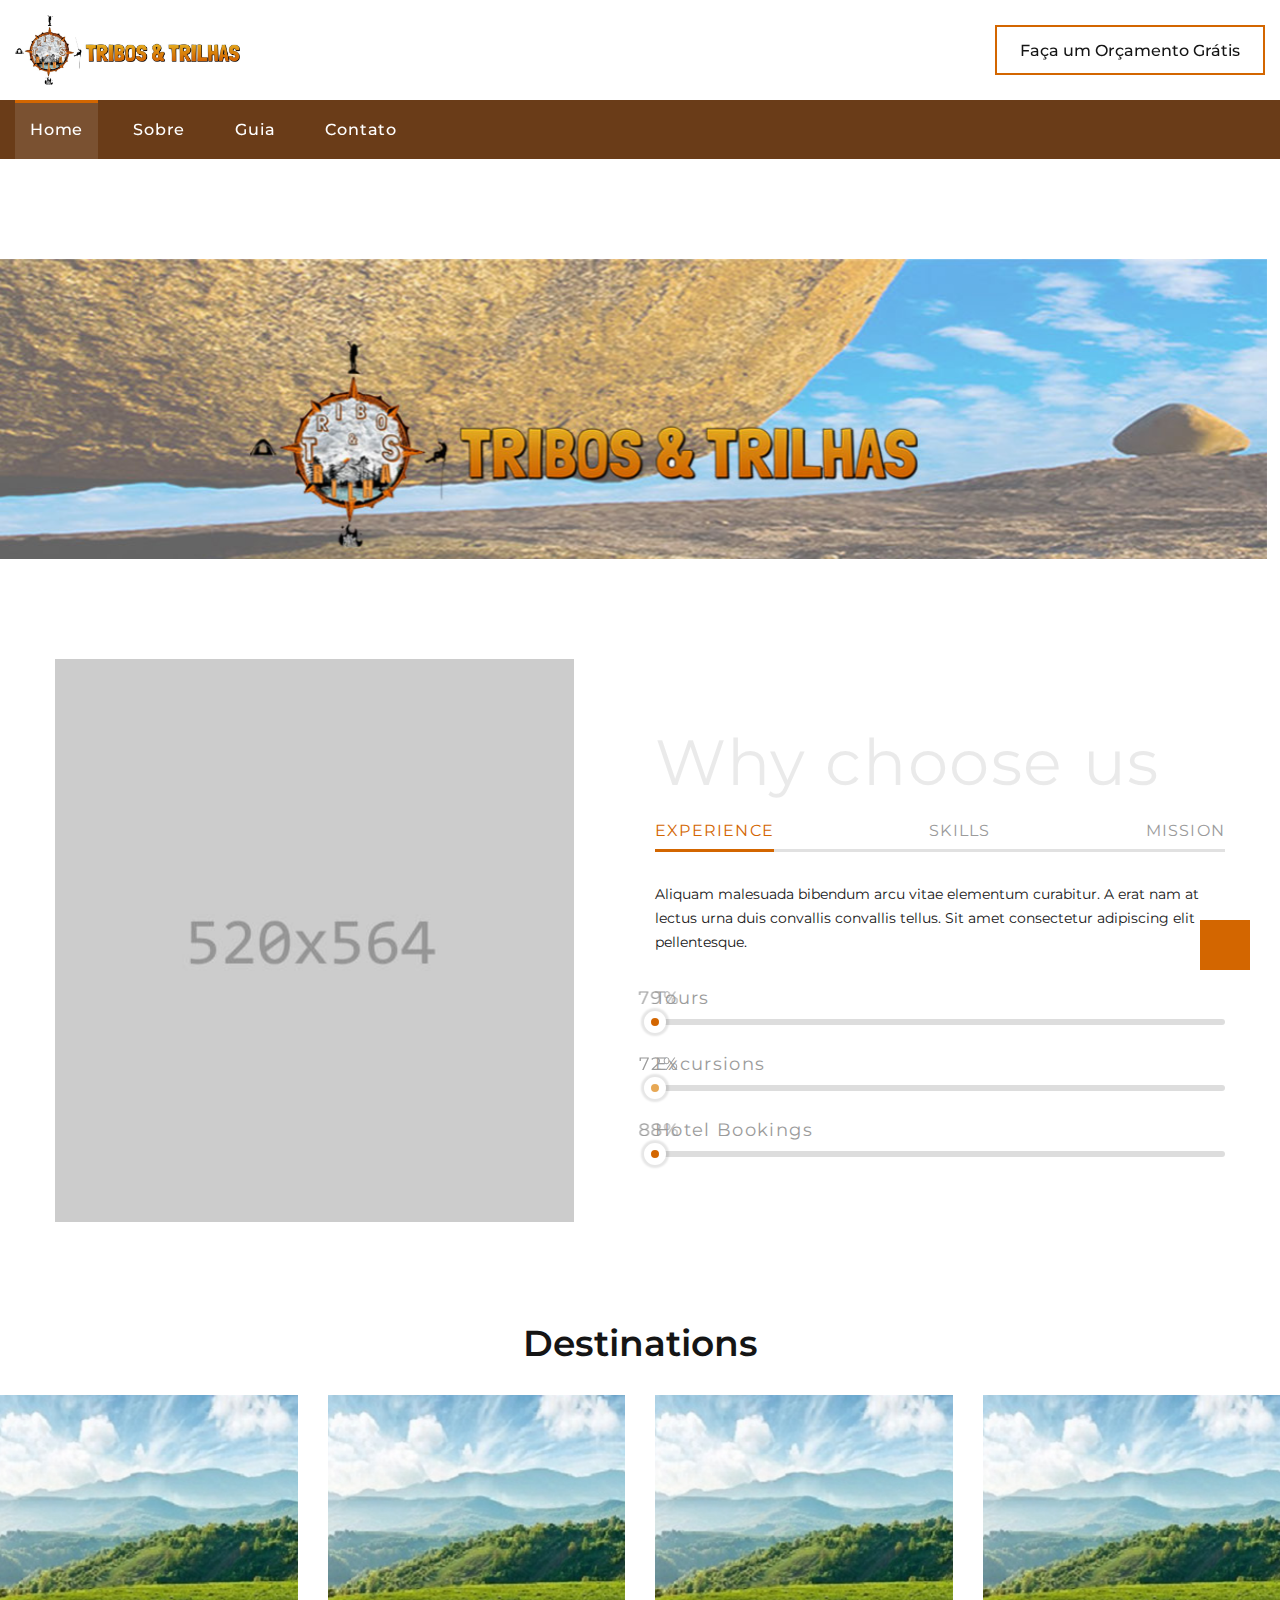
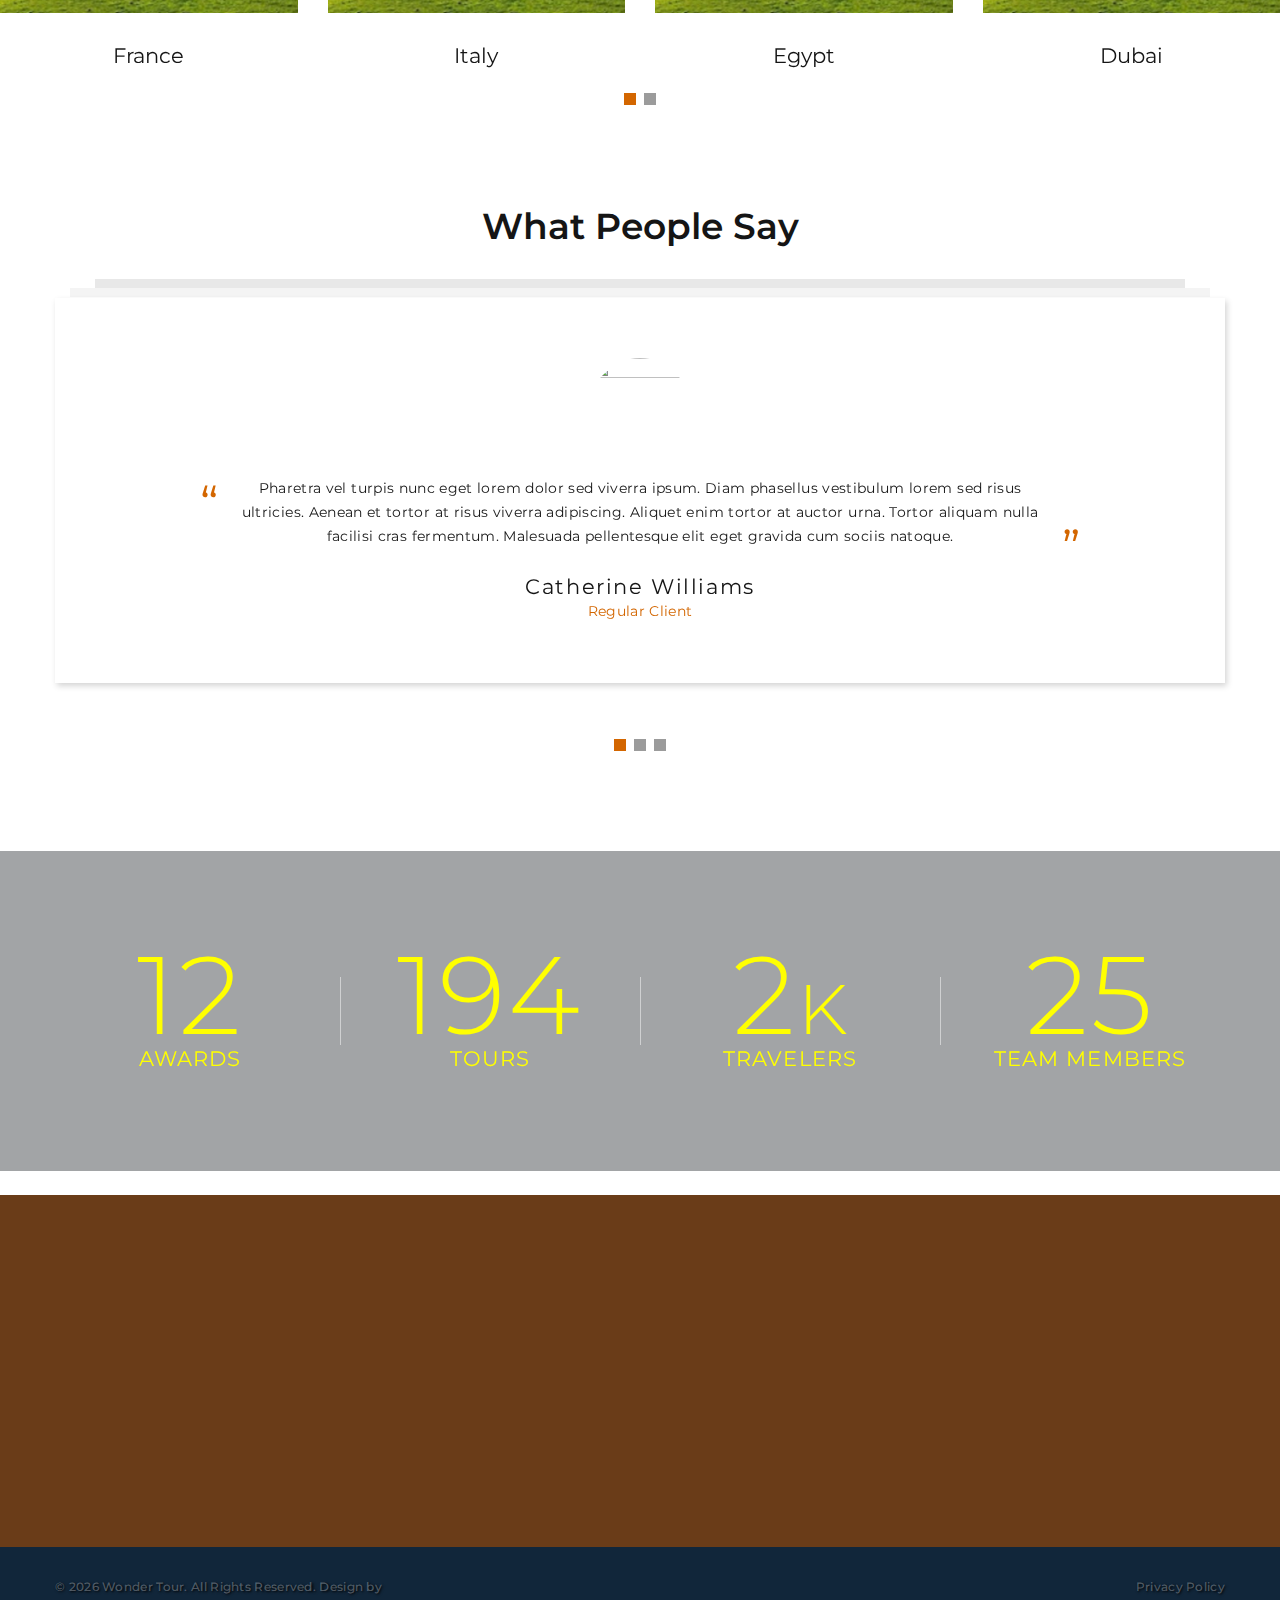
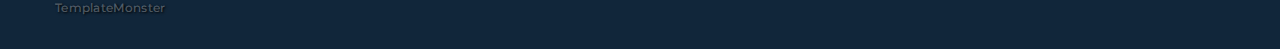
==== commit a7f7b96e: "atualização guia e sobre a empresa" ====
--- a/about.html
+++ b/about.html
@@ -10,9 +10,23 @@
     <!-- Stylesheets-->
     <link rel="stylesheet" type="text/css" href="//fonts.googleapis.com/css?family=Montserrat:400,500,600,700%7CPoppins:400%7CTeko:300,400">
     <link rel="stylesheet" href="css/bootstrap.css">
-    <link rel="stylesheet" href="css/fonts.css">
+    <!-- <link rel="stylesheet" href="css/fonts.css"> -->
     <link rel="stylesheet" href="css/style.css">
-    <style>.ie-panel{display: none;background: #212121;padding: 10px 0;box-shadow: 3px 3px 5px 0 rgba(0,0,0,.3);clear: both;text-align:center;position: relative;z-index: 1;} html.ie-10 .ie-panel, html.lt-ie-10 .ie-panel {display: block;}</style>
+    <style>
+      .ie-panel{display: none;
+        background: #212121;
+        padding: 10px 0;
+        box-shadow: 3px 3px 5px 0 rgba(0,0,0,.3);
+        clear: both;
+        text-align:center;
+        position: relative;
+        z-index: 1;
+      } 
+      html.ie-10 .ie-panel, 
+      html.lt-ie-10 .ie-panel {
+        display: block;
+      }
+    </style>
   </head>
   <body>
     <div class="ie-panel"><a href="http://windows.microsoft.com/en-US/internet-explorer/"><img src="images/ie8-panel/warning_bar_0000_us.jpg" height="42" width="820" alt="You are using an outdated browser. For a faster, safer browsing experience, upgrade for free today."></a></div>
@@ -24,8 +38,8 @@
         <p>Loading...</p>
       </div>
     </div>
+
     <div class="page">
-      <!-- Page Header--><a class="banner banner-top" href="https://www.templatemonster.com/intense-multipurpose-html-template.html" target="_blank"><img src="images/intense_02.jpg" alt=""/></a>
       <header class="section page-header">
         <!-- RD Navbar-->
         <div class="rd-navbar-wrap">
@@ -39,26 +53,15 @@
                   <button class="rd-navbar-toggle" data-rd-navbar-toggle=".rd-navbar-nav-wrap"><span></span></button>
                   <!-- RD Navbar Brand-->
                   <div class="rd-navbar-brand">
-                    <!--Brand--><a class="brand" href="index.html"><img src="images/logo-default-450x37.png" alt="" width="225" height="18"/></a>
-                  </div>
-                </div>
+                    <!--Brand-->
+                    <a class="brand" href="index.html">
+                      <img src="images/tribos_e_trilhas.jpg" alt="" />
+                    </a>
+                  </div>
+                </div>
+
                 <div class="rd-navbar-aside-right rd-navbar-collapse">
-                  <ul class="rd-navbar-corporate-contacts">
-                    <li>
-                      <div class="unit unit-spacing-xs">
-                        <div class="unit-left"><span class="icon fa fa-clock-o"></span></div>
-                        <div class="unit-body">
-                          <p>09:00<span>am</span> — 05:00<span>pm</span></p>
-                        </div>
-                      </div>
-                    </li>
-                    <li>
-                      <div class="unit unit-spacing-xs">
-                        <div class="unit-left"><span class="icon fa fa-phone"></span></div>
-                        <div class="unit-body"><a class="link-phone" href="tel:#">+1 323-913-4688</a></div>
-                      </div>
-                    </li>
-                  </ul><a class="button button-md button-default-outline-2 button-ujarak" href="#">Get a Free Quote</a>
+                  </ul><a class="button button-md button-default-outline-2 button-ujarak" href="#">Faça um Orçamento Grátis</a>
                 </div>
               </div>
             </div>
@@ -66,20 +69,21 @@
               <div class="rd-navbar-main">
                 <div class="rd-navbar-nav-wrap">
                   <ul class="list-inline list-inline-md rd-navbar-corporate-list-social">
-                    <li><a class="icon fa fa-facebook" href="#"></a></li>
-                    <li><a class="icon fa fa-twitter" href="#"></a></li>
-                    <li><a class="icon fa fa-google-plus" href="#"></a></li>
+                    <li><a class="icon fa fa-facebook-square" href="#"></a></li>
                     <li><a class="icon fa fa-instagram" href="#"></a></li>
+                    <li><a class="icon fa fa-whatsapp" href="#"></a></li>
+                    <li><a class="icon fa fa-envelope" href="#"></a></li>
+                    <li><a class="icon fa fa-phone" href="#"></a></li>
                   </ul>
                   <!-- RD Navbar Nav-->
                   <ul class="rd-navbar-nav">
-                    <li class="rd-nav-item"><a class="rd-nav-link" href="index.html">Home</a>
+                    <li class="rd-nav-item active"><a class="rd-nav-link" href="index.html">Home</a>
                     </li>
-                    <li class="rd-nav-item active"><a class="rd-nav-link" href="about.html">About</a>
+                    <li class="rd-nav-item"><a class="rd-nav-link" href="about.html">Sobre</a>
                     </li>
-                    <li class="rd-nav-item"><a class="rd-nav-link" href="typography.html">Typography</a>
+                    <li class="rd-nav-item"><a class="rd-nav-link" href="guia.html">Guia</a>
                     </li>
-                    <li class="rd-nav-item"><a class="rd-nav-link" href="contact-us.html">Contact Us</a>
+                    <li class="rd-nav-item"><a class="rd-nav-link" href="contact-us.html">Contato</a>
                     </li>
                   </ul>
                 </div>
@@ -89,18 +93,17 @@
         </div>
       </header>
       <!-- Breadcrumbs -->
-      <section class="breadcrumbs-custom-inset">
-        <div class="breadcrumbs-custom context-dark bg-overlay-60">
-          <div class="container">
-            <h2 class="breadcrumbs-custom-title">About</h2>
-            <ul class="breadcrumbs-custom-path">
-              <li><a href="index.html">Home</a></li>
-              <li class="active">About</li>
-            </ul>
-          </div>
-          <div class="box-position" style="background-image: url(images/breadcrumbs-bg.jpg);"></div>
+      <section class="breadcrumbs-custom-inset" >
+        <div class="barra">
+          <div class="breadcrumbs-custom context-dark bg-overlay-60">
+            <div >
+              <img class="box-position" src="images/imagem-sobre.jpg"/>
+            </div>
+          </div>
         </div>
       </section>
+      
+      
       <!-- Why choose us-->
       <section class="section section-sm section-first bg-default text-md-left">
         <div class="container">
--- a/css/style.css
+++ b/css/style.css
@@ -2270,6 +2270,7 @@
 
 .list-marked-secondary > li::before {
 	background: #d36600;
+
 }
 
 .list-marked-primary > li::before {
@@ -5907,8 +5908,10 @@
 	max-width: 220px;
 }
 
-.post-minimal-2-title a, .post-minimal-2-title a:focus, .post-minimal-2-title a:active {
-	color: #d36600;
+.post-minimal-2-title a, 
+.post-minimal-2-title a:focus, 
+.post-minimal-2-title a:active {
+	color: #ffffff;
 }
 
 .post-minimal-2-title a:hover {
@@ -7781,15 +7784,25 @@
 .breadcrumbs-custom {
 	position: relative;
 	overflow: hidden;
-	padding: 40px 0;
+	padding: 0px 0;
 	text-align: center;
 	background-color: #cccccc;
 	z-index: 1;
-}
-
+	height: 250px;	
+	width: 99vw;
+}
+.breadcrumbs-custom img{
+	width: 100%;
+	height: auto;
+}
+
+.barra{
+	position: relative;
+	margin-top: 100px;
+}
 .breadcrumbs-custom-path {
-	margin-left: -15px;
-	margin-right: -15px;
+	margin-left: -0px;
+	margin-right: -0px;
 	font-size: 14px;
 	line-height: 1.33;
 	font-weight: 500;
@@ -8068,7 +8081,13 @@
 	background: #ffffff;
 }
 
-.footer-classic h1, .footer-classic h2, .footer-classic h3, .footer-classic h4, .footer-classic h5, .footer-classic h6, .footer-classic [class*='heading-'] {
+.footer-classic h1, 
+.footer-classic h2, 
+.footer-classic h3, 
+.footer-classic h4, 
+.footer-classic h5, 
+.footer-classic h6, 
+.footer-classic [class*='heading-'] {
 	color: rgba(255, 255, 255, 0.15);
 }
 
@@ -8927,11 +8946,11 @@
 }
 
 .footer-corporate-inset .post-minimal-2 a {
-	color: #d36600;
+	color: #ffffff;
 }
 
 .footer-corporate-inset .post-minimal-2 a:hover {
-	color: #d36600;
+	color: #ffff00;
 }
 
 .footer-corporate-inset .list-marked li:before {
@@ -12427,10 +12446,30 @@
 *
 * Backgrounds
 */
-.context-dark, .bg-gray-dark, .bg-primary,
+.context-dark, 
+.bg-gray-dark, 
+.bg-primary,
 .context-dark h1,
 .bg-gray-dark h1,
-.bg-primary h1, .context-dark h2, .bg-gray-dark h2, .bg-primary h2, .context-dark h3, .bg-gray-dark h3, .bg-primary h3, .context-dark h4, .bg-gray-dark h4, .bg-primary h4, .context-dark h5, .bg-gray-dark h5, .bg-primary h5, .context-dark h6, .bg-gray-dark h6, .bg-primary h6, .context-dark [class*='heading-'], .bg-gray-dark [class*='heading-'], .bg-primary [class*='heading-'] {
+.bg-primary h1, 
+.context-dark h2, 
+.bg-gray-dark h2, 
+.bg-primary h2, 
+.context-dark h3, 
+.bg-gray-dark h3, 
+.bg-primary h3, 
+.context-dark h4, 
+.bg-gray-dark h4, 
+.bg-primary h4, 
+.context-dark h5, 
+.bg-gray-dark h5, 
+.bg-primary h5, 
+.context-dark h6, 
+.bg-gray-dark h6, 
+.bg-primary h6, 
+.context-dark [class*='heading-'], 
+.bg-gray-dark [class*='heading-'], 
+.bg-primary [class*='heading-'] {
 	color: #ffff00;
 }
 
@@ -12620,7 +12659,8 @@
 }
 
 .context-dark .post-minimal-2-time, .bg-gray-dark .post-minimal-2-time, .bg-primary .post-minimal-2-time {
-	color: rgba(255, 255, 255, 0.25);
+	color: rgba(255, 255, 255, 0.6);
+	font-style: italic;
 }
 
 .context-dark .text-strike-1, .bg-gray-dark .text-strike-1, .bg-primary .text-strike-1 {
@@ -13028,19 +13068,19 @@
 	position: absolute;
 	left: 0;
 	top: 0;
-	width: calc(100% + 150px);
-	height: calc(100% + 150px);
+	width: calc(100% + 50px);
+	height: calc(100% + 50px);
 	will-change: transform;
-	animation: bgPos 100s linear infinite;
-	transform: translate3d(-75px, -75px, 0) rotate(0.001deg);
-	background-position: 50% 50%;
+	animation: bgPos 10s linear infinite;
+	transform: translate3d(-0px, -0px, 0) rotate(0.001deg);
+	background-position: 20% 20%;
 	background-size: cover;
 	z-index: -1;
 }
 
 @keyframes bgPos {
 	25% {
-		transform: translate3d(-150px, -150px, 0) rotate(0.001deg);
+		transform: translate3d(-0px, -50px, 0) rotate(0.005deg);
 	}
 	75% {
 		transform: translate3d(0, 0, 0) rotate(0.001deg);
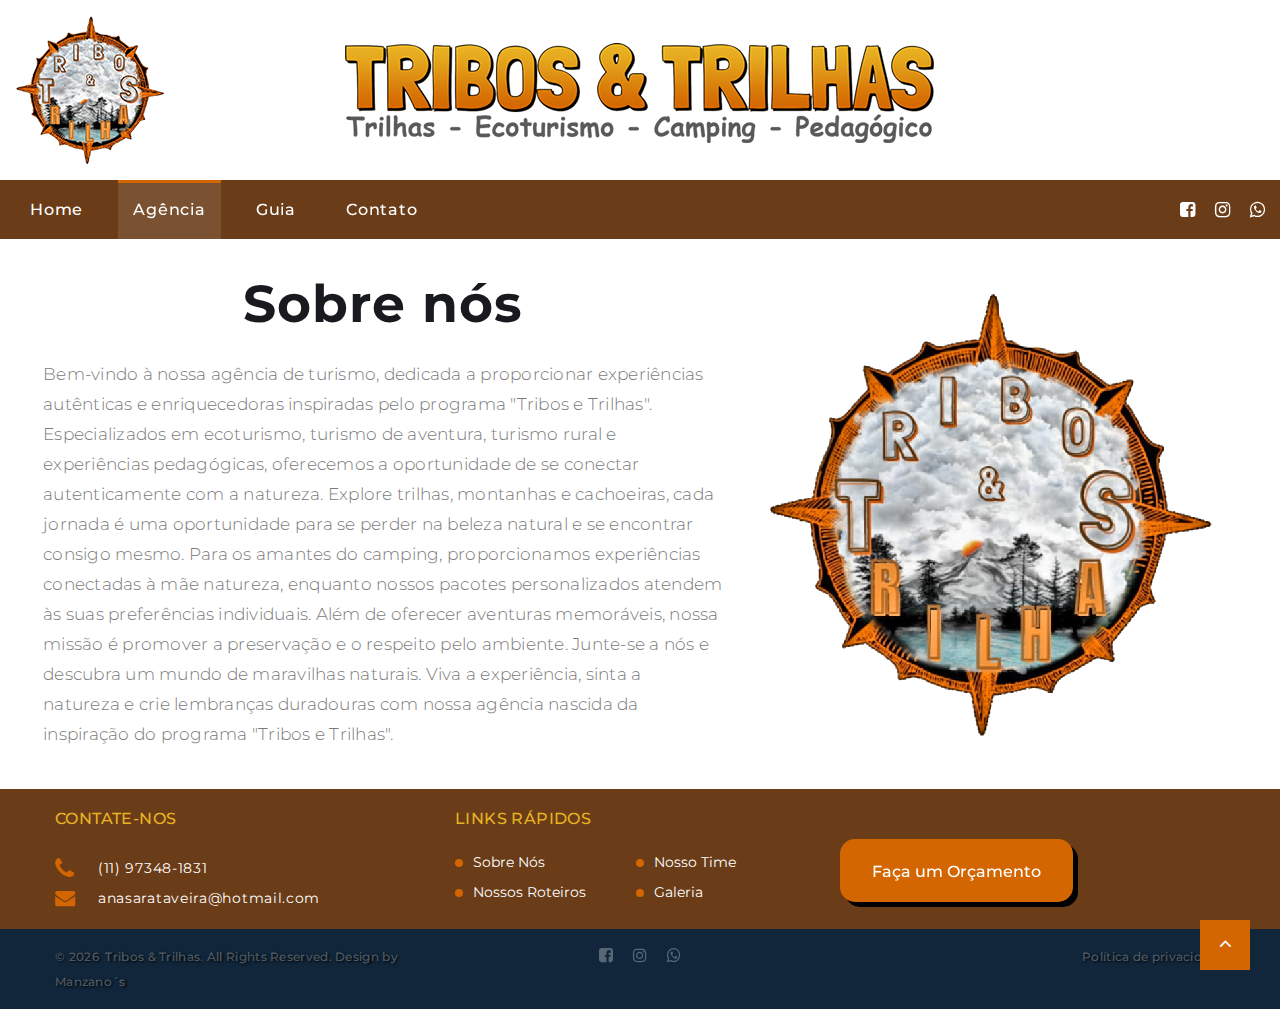
==== commit c2567112: "paginas agencia, guia e contato" ====
--- a/about.html
+++ b/about.html
@@ -1,85 +1,83 @@
 <!DOCTYPE html>
-<html class="wide wow-animation" lang="en">
+<html lang="pt-br">
+
   <head>
-    <title>About</title>
-    <meta name="format-detection" content="telephone=no">
-    <meta name="viewport" content="width=device-width, height=device-height, initial-scale=1.0, maximum-scale=1.0, user-scalable=0">
-    <meta http-equiv="X-UA-Compatible" content="IE=edge">
-    <meta charset="utf-8">
-    <link rel="icon" href="images/favicon.ico" type="image/x-icon">
-    <!-- Stylesheets-->
-    <link rel="stylesheet" type="text/css" href="//fonts.googleapis.com/css?family=Montserrat:400,500,600,700%7CPoppins:400%7CTeko:300,400">
-    <link rel="stylesheet" href="css/bootstrap.css">
-    <!-- <link rel="stylesheet" href="css/fonts.css"> -->
-    <link rel="stylesheet" href="css/style.css">
-    <style>
-      .ie-panel{display: none;
-        background: #212121;
-        padding: 10px 0;
-        box-shadow: 3px 3px 5px 0 rgba(0,0,0,.3);
-        clear: both;
-        text-align:center;
-        position: relative;
-        z-index: 1;
-      } 
-      html.ie-10 .ie-panel, 
-      html.lt-ie-10 .ie-panel {
-        display: block;
-      }
-    </style>
+
+      <meta charset="utf-8">
+      <meta name="viewport" content="width=device-width, initial-scale=1, shrink-to-fit=no">
+      <meta name="description" content="">
+      <meta name="author" content="TemplateMo">
+      <link rel="stylesheet" type="text/css" href="//fonts.googleapis.com/css?family=Montserrat:400,500,600,700%7CPoppins:400%7CTeko:300,400">
+
+      <title>Lava Landing Page HTML Template</title>
+
+      <!-- Additional CSS Files -->
+      <link rel="stylesheet" type="text/css" href="css/fontawesome.css">  
+      <link rel="stylesheet" href="css/templatemo-lava.css">
+      <link rel="stylesheet" href="css/owl-carousel.css">
+      <link rel="stylesheet" href="css/bootstrap.css">
+      <link rel="stylesheet" href="css/fonts.css">
+      <link rel="stylesheet" href="css/style.css">
   </head>
+
   <body>
-    <div class="ie-panel"><a href="http://windows.microsoft.com/en-US/internet-explorer/"><img src="images/ie8-panel/warning_bar_0000_us.jpg" height="42" width="820" alt="You are using an outdated browser. For a faster, safer browsing experience, upgrade for free today."></a></div>
-    <div class="preloader">
-      <div class="preloader-body">
-        <div class="cssload-container">
-          <div class="cssload-speeding-wheel"></div>
-        </div>
-        <p>Loading...</p>
-      </div>
-    </div>
-
     <div class="page">
       <header class="section page-header">
         <!-- RD Navbar-->
         <div class="rd-navbar-wrap">
-          <nav class="rd-navbar rd-navbar-corporate" data-layout="rd-navbar-fixed" data-sm-layout="rd-navbar-fixed" data-md-layout="rd-navbar-fixed" data-md-device-layout="rd-navbar-fixed" data-lg-layout="rd-navbar-static" data-lg-device-layout="rd-navbar-fixed" data-xl-layout="rd-navbar-static" data-xl-device-layout="rd-navbar-static" data-xxl-layout="rd-navbar-static" data-xxl-device-layout="rd-navbar-static" data-lg-stick-up-offset="46px" data-xl-stick-up-offset="46px" data-xxl-stick-up-offset="106px" data-lg-stick-up="true" data-xl-stick-up="true" data-xxl-stick-up="true">
+          <nav class="rd-navbar rd-navbar-corporate" 
+                      data-layout="rd-navbar-fixed" 
+                      data-sm-layout="rd-navbar-fixed" 
+                      data-md-layout="rd-navbar-fixed" 
+                      data-md-device-layout="rd-navbar-fixed" 
+                      data-lg-layout="rd-navbar-static" 
+                      data-lg-device-layout="rd-navbar-fixed" 
+                      data-xl-layout="rd-navbar-static" 
+                      data-xl-device-layout="rd-navbar-static" 
+                      data-xxl-layout="rd-navbar-static" 
+                      data-xxl-device-layout="rd-navbar-static" 
+                      data-lg-stick-up-offset="190px" 
+                      data-xl-stick-up-offset="190px" 
+                      data-xxl-stick-up-offset="230px" 
+                      data-lg-stick-up="true" 
+                      data-xl-stick-up="true" 
+                      data-xxl-stick-up="true">
             <div class="rd-navbar-collapse-toggle rd-navbar-fixed-element-1" data-rd-navbar-toggle=".rd-navbar-collapse"><span></span></div>
             <div class="rd-navbar-aside-outer">
               <div class="rd-navbar-aside">
                 <!-- RD Navbar Panel-->
-                <div class="rd-navbar-panel">
+                <div>
                   <!-- RD Navbar Toggle-->
                   <button class="rd-navbar-toggle" data-rd-navbar-toggle=".rd-navbar-nav-wrap"><span></span></button>
                   <!-- RD Navbar Brand-->
+                  
                   <div class="rd-navbar-brand">
                     <!--Brand-->
                     <a class="brand" href="index.html">
-                      <img src="images/tribos_e_trilhas.jpg" alt="" />
+                      <img src="images/logos/logorosa.png" alt="" />
                     </a>
                   </div>
                 </div>
 
-                <div class="rd-navbar-aside-right rd-navbar-collapse">
-                  </ul><a class="button button-md button-default-outline-2 button-ujarak" href="#">Faça um Orçamento Grátis</a>
-                </div>
+                <div class="rd-navbar-aside-right">
+                  <img src="images/logos/logonome.png" alt="" />
+                </div>                
               </div>
             </div>
+
             <div class="rd-navbar-main-outer">
               <div class="rd-navbar-main">
                 <div class="rd-navbar-nav-wrap">
                   <ul class="list-inline list-inline-md rd-navbar-corporate-list-social">
-                    <li><a class="icon fa fa-facebook-square" href="#"></a></li>
-                    <li><a class="icon fa fa-instagram" href="#"></a></li>
-                    <li><a class="icon fa fa-whatsapp" href="#"></a></li>
-                    <li><a class="icon fa fa-envelope" href="#"></a></li>
-                    <li><a class="icon fa fa-phone" href="#"></a></li>
+                    <li><a class="icon fa fa-facebook-square" href="https://www.facebook.com/tribosetrilha"></a></li>
+                    <li><a class="icon fa fa-instagram" href="https://www.instagram.com/tribos_e_trilha/"></a></li>
+                    <li><a class="icon fa fa-whatsapp" href="https://wa.me/+5511973481831"></a></li>
                   </ul>
                   <!-- RD Navbar Nav-->
                   <ul class="rd-navbar-nav">
-                    <li class="rd-nav-item active"><a class="rd-nav-link" href="index.html">Home</a>
+                    <li class="rd-nav-item "><a class="rd-nav-link" href="index.html">Home</a>
                     </li>
-                    <li class="rd-nav-item"><a class="rd-nav-link" href="about.html">Sobre</a>
+                    <li class="rd-nav-item active"><a class="rd-nav-link" href="about.html">Agência</a>
                     </li>
                     <li class="rd-nav-item"><a class="rd-nav-link" href="guia.html">Guia</a>
                     </li>
@@ -92,379 +90,109 @@
           </nav>
         </div>
       </header>
-      <!-- Breadcrumbs -->
-      <section class="breadcrumbs-custom-inset" >
-        <div class="barra">
-          <div class="breadcrumbs-custom context-dark bg-overlay-60">
-            <div >
-              <img class="box-position" src="images/imagem-sobre.jpg"/>
-            </div>
-          </div>
-        </div>
-      </section>
-      
-      
-      <!-- Why choose us-->
-      <section class="section section-sm section-first bg-default text-md-left">
-        <div class="container">
-          <div class="row row-50 justify-content-center align-items-xl-center">
-            <div class="col-md-10 col-lg-5 col-xl-6"><img src="images/about-1-519x564.jpg" alt="" width="519" height="564"/>
-            </div>
-            <div class="col-md-10 col-lg-7 col-xl-6">
-              <h1 class="text-spacing-25 font-weight-normal title-opacity-9">Why choose us</h1>
-              <!-- Bootstrap tabs-->
-              <div class="tabs-custom tabs-horizontal tabs-line" id="tabs-4">
-                <!-- Nav tabs-->
-                <ul class="nav nav-tabs">
-                  <li class="nav-item" role="presentation"><a class="nav-link active" href="#tabs-4-1" data-toggle="tab">Experience</a></li>
-                  <li class="nav-item" role="presentation"><a class="nav-link" href="#tabs-4-2" data-toggle="tab">Skills</a></li>
-                  <li class="nav-item" role="presentation"><a class="nav-link" href="#tabs-4-3" data-toggle="tab">Mission</a></li>
-                </ul>
-                <!-- Tab panes-->
-                <div class="tab-content">
-                  <div class="tab-pane fade show active" id="tabs-4-1">
-                    <p>Aliquam malesuada bibendum arcu vitae elementum curabitur. A erat nam at lectus urna duis convallis convallis tellus. Sit amet consectetur adipiscing elit pellentesque.</p>
-                    <!-- Linear progress bar-->
-                    <article class="progress-linear progress-secondary">
-                      <div class="progress-header">
-                        <p>Tours</p>
-                      </div>
-                      <div class="progress-bar-linear-wrap">
-                        <div class="progress-bar-linear" data-gradient=""><span class="progress-value">79</span><span class="progress-marker"></span></div>
-                      </div>
-                    </article>
-                    <!-- Linear progress bar-->
-                    <article class="progress-linear progress-orange">
-                      <div class="progress-header">
-                        <p>Excursions</p>
-                      </div>
-                      <div class="progress-bar-linear-wrap">
-                        <div class="progress-bar-linear" data-gradient=""><span class="progress-value">72</span><span class="progress-marker"></span></div>
-                      </div>
-                    </article>
-                    <!-- Linear progress bar-->
-                    <article class="progress-linear">
-                      <div class="progress-header">
-                        <p>Hotel Bookings</p>
-                      </div>
-                      <div class="progress-bar-linear-wrap">
-                        <div class="progress-bar-linear" data-gradient=""><span class="progress-value">88</span><span class="progress-marker"></span></div>
-                      </div>
-                    </article>
-                  </div>
-                  <div class="tab-pane fade" id="tabs-4-2">
-                    <div class="row row-40 justify-content-center text-center inset-top-10">
-                      <div class="col-sm-4">
-                        <!-- Circle Progress Bar-->
-                        <div class="progress-bar-circle" data-value="0.87" data-gradient="#01b3a7" data-empty-fill="transparent" data-size="150" data-thickness="12" data-reverse="true"><span></span></div>
-                        <p class="progress-bar-circle-title">Tours</p>
-                      </div>
-                      <div class="col-sm-4">
-                        <!-- Circle Progress Bar-->
-                        <div class="progress-bar-circle" data-value="0.74" data-gradient="#01b3a7" data-empty-fill="transparent" data-size="150" data-thickness="12" data-reverse="true"><span></span></div>
-                        <p class="progress-bar-circle-title">Excursions</p>
-                      </div>
-                      <div class="col-sm-4">
-                        <!-- Circle Progress Bar-->
-                        <div class="progress-bar-circle" data-value="0.99" data-gradient="#01b3a7" data-empty-fill="transparent" data-size="150" data-thickness="12" data-reverse="true"><span></span></div>
-                        <p class="progress-bar-circle-title">Hotel Bookings</p>
-                      </div>
-                    </div>
-                    <div class="group-md group-middle"><a class="button button-width-xl-230 button-primary button-pipaluk" href="#">Get in touch</a><a class="button button-black-outline button-width-xl-230" href="#">Read more</a></div>
-                  </div>
-                  <div class="tab-pane fade" id="tabs-4-3">
-                    <p>Orci nulla pellentesque dignissim enim sit. Elit ullamcorper dignissim cras tincidunt lobortis feugiat vivamus. Nibh mauris cursus mattis molestie a iaculis at erat pellentesque.</p>
-                    <div class="text-center text-sm-left offset-top-30 tab-height">
-                      <ul class="row-16 list-0 list-custom list-marked list-marked-sm list-marked-secondary">
-                        <li>Lorem ipsum</li>
-                        <li>Consectetur adipiscing</li>
-                        <li>Sed do eiusmod</li>
-                        <li>Tempor incididunt</li>
-                        <li>Sem fringilla</li>
-                        <li>Ut venenatis</li>
-                      </ul>
-                    </div>
-                    <div class="group-md group-middle"><a class="button button-width-xl-230 button-primary button-pipaluk" href="#">Get in touch</a><a class="button button-black-outline button-md" href="#">Download presentation</a></div>
-                  </div>
-                </div>
-              </div>
-            </div>
-          </div>
-        </div>
-      </section>
-      <!-- Latest Projects-->
-      <section class="section section-sm section-fluid bg-default">
-        <div class="container">
-          <h3>Destinations</h3>
-        </div>
-        <!-- Owl Carousel-->
-        <div class="owl-carousel owl-classic owl-timeline" data-items="1" data-md-items="2" data-lg-items="3" data-xl-items="4" data-margin="30" data-autoplay="false" data-nav="true" data-dots="true">
-          <div class="owl-item">
-            <!-- Thumbnail Classic-->
-            <article class="thumbnail thumbnail-mary">
-              <div class="thumbnail-mary-figure"><img src="images/gallery-image-11-420x308.jpg" alt="" width="420" height="308"/>
-              </div>
-              <div class="thumbnail-mary-caption"><a class="icon fl-bigmug-line-zoom60" href="images/gallery-image-11-1200x800-original.jpg" data-lightgallery="item"><img src="images/gallery-image-11-420x308.jpg" alt="" width="420" height="308"/></a>
-              </div>
-            </article>
-            <div class="thumbnail-mary-description">
-              <h5 class="thumbnail-mary-project"><a href="#">France</a></h5><span class="thumbnail-mary-decor"></span>
-              <h5 class="thumbnail-mary-time">
-              </h5>
-            </div>
-          </div>
-          <div class="owl-item">
-            <!-- Thumbnail Classic-->
-            <article class="thumbnail thumbnail-mary">
-              <div class="thumbnail-mary-figure"><img src="images/gallery-image-12-420x308.jpg" alt="" width="420" height="308"/>
-              </div>
-              <div class="thumbnail-mary-caption"><a class="icon fl-bigmug-line-zoom60" href="images/gallery-image-12-1200x800-original.jpg" data-lightgallery="item"><img src="images/gallery-image-12-420x308.jpg" alt="" width="420" height="308"/></a>
-              </div>
-            </article>
-            <div class="thumbnail-mary-description">
-              <h5 class="thumbnail-mary-project"><a href="#">Italy</a></h5><span class="thumbnail-mary-decor"></span>
-              <h5 class="thumbnail-mary-time">
-              </h5>
-            </div>
-          </div>
-          <div class="owl-item">
-            <!-- Thumbnail Classic-->
-            <article class="thumbnail thumbnail-mary">
-              <div class="thumbnail-mary-figure"><img src="images/gallery-image-13-420x308.jpg" alt="" width="420" height="308"/>
-              </div>
-              <div class="thumbnail-mary-caption"><a class="icon fl-bigmug-line-zoom60" href="images/gallery-image-13-1200x800-original.jpg" data-lightgallery="item"><img src="images/gallery-image-13-420x308.jpg" alt="" width="420" height="308"/></a>
-              </div>
-            </article>
-            <div class="thumbnail-mary-description">
-              <h5 class="thumbnail-mary-project"><a href="#">Egypt</a></h5><span class="thumbnail-mary-decor"></span>
-              <h5 class="thumbnail-mary-time">
-              </h5>
-            </div>
-          </div>
-          <div class="owl-item">
-            <!-- Thumbnail Classic-->
-            <article class="thumbnail thumbnail-mary">
-              <div class="thumbnail-mary-figure"><img src="images/gallery-image-14-420x308.jpg" alt="" width="420" height="308"/>
-              </div>
-              <div class="thumbnail-mary-caption"><a class="icon fl-bigmug-line-zoom60" href="images/gallery-image-14-1200x800-original.jpg" data-lightgallery="item"><img src="images/gallery-image-14-420x308.jpg" alt="" width="420" height="308"/></a>
-              </div>
-            </article>
-            <div class="thumbnail-mary-description">
-              <h5 class="thumbnail-mary-project"><a href="#">Dubai</a></h5><span class="thumbnail-mary-decor"></span>
-              <h5 class="thumbnail-mary-time">
-              </h5>
-            </div>
-          </div>
-          <div class="owl-item">
-            <!-- Thumbnail Classic-->
-            <article class="thumbnail thumbnail-mary">
-              <div class="thumbnail-mary-figure"><img src="images/gallery-image-15-420x308.jpg" alt="" width="420" height="308"/>
-              </div>
-              <div class="thumbnail-mary-caption"><a class="icon fl-bigmug-line-zoom60" href="images/gallery-image-15-1200x800-original.jpg" data-lightgallery="item"><img src="images/gallery-image-15-420x308.jpg" alt="" width="420" height="308"/></a>
-              </div>
-            </article>
-            <div class="thumbnail-mary-description">
-              <h5 class="thumbnail-mary-project"><a href="#">Spain</a></h5><span class="thumbnail-mary-decor"></span>
-              <h5 class="thumbnail-mary-time">
-              </h5>
-            </div>
-          </div>
-          <div class="owl-item">
-            <!-- Thumbnail Classic-->
-            <article class="thumbnail thumbnail-mary">
-              <div class="thumbnail-mary-figure"><img src="images/gallery-image-16-420x308.jpg" alt="" width="420" height="308"/>
-              </div>
-              <div class="thumbnail-mary-caption"><a class="icon fl-bigmug-line-zoom60" href="images/gallery-image-16-1200x800-original.jpg" data-lightgallery="item"><img src="images/gallery-image-16-420x308.jpg" alt="" width="420" height="308"/></a>
-              </div>
-            </article>
-            <div class="thumbnail-mary-description">
-              <h5 class="thumbnail-mary-project"><a href="#">Africa</a></h5><span class="thumbnail-mary-decor"></span>
-              <h5 class="thumbnail-mary-time">
-              </h5>
-            </div>
-          </div>
-        </div>
-      </section>
-      <!-- What people Say-->
-      <section class="section section-sm section-last bg-default">
-        <div class="container">
-          <h3>What People Say</h3>
-          <!-- Owl Carousel-->
-          <div class="owl-carousel owl-modern" data-items="1" data-stage-padding="15" data-margin="30" data-dots="true" data-animation-in="fadeIn" data-animation-out="fadeOut" data-autoplay="true">
-            <!-- Quote Lisa-->
-            <article class="quote-lisa">
-              <div class="quote-lisa-body"><a class="quote-lisa-figure" href="#"><img class="img-circles" src="images/user-16-100x100.jpg" alt="" width="100" height="100"/></a>
-                <div class="quote-lisa-text">
-                  <p class="q">Pharetra vel turpis nunc eget lorem dolor sed viverra ipsum. Diam phasellus vestibulum lorem sed risus ultricies. Aenean et tortor at risus viverra adipiscing. Aliquet enim tortor at auctor urna. Tortor aliquam nulla facilisi cras fermentum. Malesuada pellentesque elit eget gravida cum sociis natoque.</p>
-                </div>
-                <h5 class="quote-lisa-cite"><a href="#">Catherine Williams</a></h5>
-                <p class="quote-lisa-status">Regular Client</p>
-              </div>
-            </article>
-            <!-- Quote Lisa-->
-            <article class="quote-lisa">
-              <div class="quote-lisa-body"><a class="quote-lisa-figure" href="#"><img class="img-circles" src="images/user-17-100x100.jpg" alt="" width="100" height="100"/></a>
-                <div class="quote-lisa-text">
-                  <p class="q">Sodales ut etiam sit amet nisl purus. Maecenas accumsan lacus vel facilisis volutpat est. Suscipit adipiscing bibendum est ultricies integer quis auctor. Viverra aliquet eget sit amet tellus cras adipiscing. Posuere ac ut consequat semper viverra nam libero justo laoreet. Iaculis eu non diam phasellus vestibulum lorem sed risus ultricies.</p>
-                </div>
-                <h5 class="quote-lisa-cite"><a href="#">Rupert Wood</a></h5>
-                <p class="quote-lisa-status">Regular Client</p>
-              </div>
-            </article>
-            <!-- Quote Lisa-->
-            <article class="quote-lisa">
-              <div class="quote-lisa-body"><a class="quote-lisa-figure" href="#"><img class="img-circles" src="images/user-18-100x100.jpg" alt="" width="100" height="100"/></a>
-                <div class="quote-lisa-text">
-                  <p class="q">Lacus vestibulum sed arcu non odio euismod lacinia. Pellentesque elit ullamcorper dignissim cras. Ultrices eros in cursus turpis massa tincidunt dui. Nunc pulvinar sapien et ligula ullamcorper malesuada proin. Commodo odio aenean sed adipiscing diam. Sed euismod nisi porta lorem mollis aliquam.</p>
-                </div>
-                <h5 class="quote-lisa-cite"><a href="#">Samantha Brown</a></h5>
-                <p class="quote-lisa-status">Regular Client</p>
-              </div>
-            </article>
-          </div>
-        </div>
-      </section>
-      <!--Counters-->
-      <!-- Counter Classic-->
-      <section class="section section-fluid bg-default">
-        <div class="parallax-container" data-parallax-img="images/bg-counter-2.jpg">
-          <div class="parallax-content section-xl context-dark bg-overlay-26">
-            <div class="container">
-              <div class="row row-50 justify-content-center border-classic">
-                <div class="col-sm-6 col-md-5 col-lg-3">
-                  <div class="counter-classic">
-                    <div class="counter-classic-number"><span class="counter">12</span>
-                    </div>
-                    <h5 class="counter-classic-title">Awards</h5>
-                  </div>
-                </div>
-                <div class="col-sm-6 col-md-5 col-lg-3">
-                  <div class="counter-classic">
-                    <div class="counter-classic-number"><span class="counter">194</span>
-                    </div>
-                    <h5 class="counter-classic-title">Tours</h5>
-                  </div>
-                </div>
-                <div class="col-sm-6 col-md-5 col-lg-3">
-                  <div class="counter-classic">
-                    <div class="counter-classic-number"><span class="counter">2</span><span class="symbol">k</span>
-                    </div>
-                    <h5 class="counter-classic-title">Travelers</h5>
-                  </div>
-                </div>
-                <div class="col-sm-6 col-md-5 col-lg-3">
-                  <div class="counter-classic">
-                    <div class="counter-classic-number"><span class="counter">25</span>
-                    </div>
-                    <h5 class="counter-classic-title">Team members</h5>
-                  </div>
-                </div>
-              </div>
-            </div>
-          </div>
-        </div>
-      </section>
 
-      <!-- Page Footer--><a class="banner" href="https://www.templatemonster.com/intense-multipurpose-html-template.html" target="_blank"><img src="images/intense_big_02.jpg" alt=""/></a>
+      <!-- ***** Welcome Area Start ***** -->
+    <div class="welcome-area-agencia" id="welcome">
+      <div class="col-lg-7 guia">
+        
+        <h1>Sobre nós</h1>
+        <p>Bem-vindo à nossa agência de turismo, dedicada a proporcionar experiências autênticas e enriquecedoras inspiradas pelo programa "Tribos e Trilhas". Especializados em ecoturismo, turismo de aventura, turismo rural e experiências pedagógicas, oferecemos a oportunidade de se conectar autenticamente com a natureza. Explore trilhas, montanhas e cachoeiras, cada jornada é uma oportunidade para se perder na beleza natural e se encontrar consigo mesmo. Para os amantes do camping, proporcionamos experiências conectadas à mãe natureza, enquanto nossos pacotes personalizados atendem às suas preferências individuais. Além de oferecer aventuras memoráveis, nossa missão é promover a preservação e o respeito pelo ambiente. Junte-se a nós e descubra um mundo de maravilhas naturais. Viva a experiência, sinta a natureza e crie lembranças duradouras com nossa agência nascida da inspiração do programa "Tribos e Trilhas".
+        </p> 
+      </div>
+      <div class="col-lg-5 centraliza">
+        <img class="img" src="images/logos/logo-rosa1.png" >
+      </div>
+    </div>
+
+      <!-- ***** Footer Start ***** -->
+
       <footer class="section footer-corporate context-dark">
         <div class="footer-corporate-inset">
           <div class="container">
-            <div class="row row-40 justify-content-lg-between">
-              <div class="col-sm-6 col-md-12 col-lg-3 col-xl-4">
+            <div class="row row-40 justify-content-xd-start ">
+              <div class="col-sm-8 col-md-12 col-lg-3 col-xl-4">
                 <div class="oh-desktop">
                   <div class="wow slideInRight" data-wow-delay="0s">
-                    <h6 class="text-spacing-100 text-uppercase">Contact us</h6>
+                    <h6 class="text-spacing-100 text-uppercase">Contate-nos</h6>
+                    
                     <ul class="footer-contacts d-inline-block d-sm-block">
-                      <li>
+                    
+                      <li  >
                         <div class="unit">
-                          <div class="unit-left"><span class="icon fa fa-phone"></span></div>
-                          <div class="unit-body"><a class="link-phone" href="tel:#">+1 323-913-4688</a></div>
+                          <div class="unit-left">
+                            <span class="icon fa fa-phone"></span>
+                          </div>
+                          <div class="unit-body">
+                            <a class="link-phone" href="tel:#">(11) 97348-1831</a>
+                          </div>
                         </div>
                       </li>
-                      <li>
+
+                      <li >
                         <div class="unit">
-                          <div class="unit-left"><span class="icon fa fa-envelope"></span></div>
-                          <div class="unit-body"><a class="link-aemail" href="mailto:#">info@demolink.org</a></div>
-                        </div>
-                      </li>
-                      <li>
-                        <div class="unit">
-                          <div class="unit-left"><span class="icon fa fa-location-arrow"></span></div>
-                          <div class="unit-body"><a class="link-location" href="#">4730 Crystal Springs Dr, Los Angeles, CA 90027</a></div>
+                          <div class="unit-left">
+                            <span class="icon fa fa-envelope"></span></div>
+                          <div class="unit-body">
+                            <a class="link-aemail" href="mailto:anasarataveira@hotmail.com">anasarataveira@hotmail.com</a></div>
                         </div>
                       </li>
                     </ul>
                   </div>
                 </div>
               </div>
-              <div class="col-sm-6 col-md-5 col-lg-3 col-xl-4">
+
+
+              <div class="col-sm-11 col-md-7 col-lg-5 col-xl-4">
                 <div class="oh-desktop">
-                  <div class="wow slideInDown" data-wow-delay="0s">
-                    <h6 class="text-spacing-100 text-uppercase">Popular news</h6>
-                    <!-- Post Minimal 2-->
-                    <article class="post post-minimal-2">
-                      <p class="post-minimal-2-title"><a href="#">Your Personal Guide to 5 Best Places to Visit on Earth</a></p>
-                      <div class="post-minimal-2-time">
-                        <time datetime="2019-05-04">May 04, 2019</time>
-                      </div>
-                    </article>
-                    <!-- Post Minimal 2-->
-                    <article class="post post-minimal-2">
-                      <p class="post-minimal-2-title"><a href="#">Top 10 Hotels: Rating by Wonder Tour Travel Experts</a></p>
-                      <div class="post-minimal-2-time">
-                        <time datetime="2019-05-04">May 04, 2019</time>
-                      </div>
-                    </article>
+                  <div class="wow slideInLeft" data-wow-delay="0s">
+                    <h6 class="text-spacing-100 text-uppercase">Links Rápidos</h6>
+                    <ul class="row-6 list-0 list-marked list-marked-md list-marked-secondary list-custom-2">
+                      <li style="color: #ffffff;"><a href="about.html">Sobre Nós</a></li>
+                      <li style="color: #ffffff;"><a href="#">Nossos Roteiros</a></li>
+                      <li style="color: #ffffff;"><a href="#">Nosso Time</a></li>
+                      <li style="color: #ffffff;"><a href="#">Galeria</a></li>
+                    </ul>
+                    
                   </div>
                 </div>
               </div>
-              <div class="col-sm-11 col-md-7 col-lg-5 col-xl-4">
-                <div class="oh-desktop">
-                  <div class="wow slideInLeft" data-wow-delay="0s">
-                    <h6 class="text-spacing-100 text-uppercase">Quick links</h6>
-                    <ul class="row-6 list-0 list-marked list-marked-md list-marked-secondary list-custom-2">
-                      <li><a href="about.html">About us</a></li>
-                      <li><a href="#">Our Tours</a></li>
-                      <li><a href="#">Our Team</a></li>
-                      <li><a href="#">Gallery</a></li>
-                      <li><a href="#">Blog</a></li>
-                    </ul>
-                    <div class="group-md group-middle justify-content-sm-start"><a class="button button-lg button-primary button-ujarak" href="#">Get in touch</a></div>
-                  </div>
-                </div>
+              
+              <div class="group-md group-top justify-content-sm-start">
+                <a class="button button-lg button-primary button-ujarak" href="#">Faça um Orçamento</a>
               </div>
+
             </div>
           </div>
         </div>
+
         <div class="footer-corporate-bottom-panel">
           <div class="container">
             <div class="row justfy-content-xl-space-berween row-10 align-items-md-center2">
-              <div class="col-sm-6 col-md-4 text-sm-right text-md-center">
+              <div class="col-sm-8 col-md-4 text-sm-right text-md-center">
                 <div>
                   <ul class="list-inline list-inline-sm footer-social-list-2">
-                    <li><a class="icon fa fa-facebook" href="#"></a></li>
-                    <li><a class="icon fa fa-twitter" href="#"></a></li>
-                    <li><a class="icon fa fa-google-plus" href="#"></a></li>
-                    <li><a class="icon fa fa-instagram" href="#"></a></li>
+                    <li><a class="icon fa fa-facebook-square" href="https://www.facebook.com/tribosetrilha"></a></li>
+                    <li><a class="icon fa fa-instagram" href="https://www.instagram.com/tribos_e_trilha/"></a></li>
+                    <li><a class="icon fa fa-whatsapp" href="https://wa.me/+5511973481831"></a></li>                  
                   </ul>
                 </div>
               </div>
-              <div class="col-sm-6 col-md-4 order-sm-first">
+              <div class="col-sm-8 col-md-4 order-sm-first">
                 <!-- Rights-->
-                <p class="rights"><span>&copy;&nbsp;</span><span class="copyright-year"></span><span>&nbsp;</span><span>Wonder Tour</span>. All Rights Reserved. Design by <a href="https://www.templatemonster.com">TemplateMonster</a></p>
+                <p class="rights"><span>&copy;&nbsp;</span><span class="copyright-year"></span><span>&nbsp;</span>
+                  <span>Tribos & Trilhas</span>. All Rights Reserved. Design by <a href="#">Manzano´s</a></p>
               </div>
-              <div class="col-sm-6 col-md-4 text-md-right">
-                <p class="rights"><a href="#">Privacy Policy</a></p>
+              <div class="col-sm-8 col-md-4 text-md-right">
+                <p class="rights"><a href="#">Política de privacidade</a></p>
               </div>
             </div>
           </div>
         </div>
       </footer>
-    </div>
-    <!-- Global Mailform Output-->
-    <div class="snackbars" id="form-output-global"></div>
-    <!-- Javascript-->
+
+    <!-- Global Init -->
     <script src="js/core.min.js"></script>
     <script src="js/script.js"></script>
+
   </body>
 </html>--- a/css/templatemo-lava.css
+++ b/css/templatemo-lava.css
@@ -0,0 +1,330 @@
+/*
+
+Lava Landing Page
+
+https://templatemo.com/tm-540-lava-landing-page
+
+*/
+
+/* ---------------------------------------------
+Table of contents
+------------------------------------------------
+01. font & reset css
+02. reset
+03. global styles
+04. header
+05. welcome
+06. features
+07. testimonials
+08. contact
+09. footer
+10. preloader
+
+--------------------------------------------- */
+
+/*
+---------------------------------------------
+reset
+--------------------------------------------- 
+*/
+html, body, div, span, applet, object, iframe, h1, h2, h3, h4, h5, h6, p, blockquote, div
+pre, a, abbr, acronym, address, big, cite, code, del, dfn, em, font, img, ins, kbd, q,
+s, samp, small, strike, strong, sub, sup, tt, var, b, u, i, center, dl, dt, dd, ol, ul, li,
+figure, header, nav, section, article, aside, footer, figcaption {
+  margin: 0;
+  padding: 0;
+  border: 0;
+  outline: 0;
+}
+
+.clearfix:after {
+  content: ".";
+  display: block;
+  clear: both;
+  visibility: hidden;
+  line-height: 0;
+  height: 0;
+}
+
+.clearfix {
+  display: inline-block;
+}
+
+html[xmlns] .clearfix {
+  display: block;
+}
+
+* html .clearfix {
+  height: 1%;
+}
+
+ul, li {
+  padding: 0;
+  margin: 0;
+  list-style: none;
+}
+
+header, nav, section, article, aside, footer, hgroup {
+  display: block;
+}
+
+* {
+  box-sizing: border-box;
+}
+
+html, body {
+  font-family: 'Poppins', sans-serif;
+  font-weight: 400;
+  background-color: #fff;
+  font-size: 16px;
+  -ms-text-size-adjust: 100%;
+  -webkit-font-smoothing: antialiased;
+  -moz-osx-font-smoothing: grayscale;
+}
+
+a {
+  text-decoration: none !important;
+}
+
+h1, h2, h3, h4, h5, h6 {
+  margin-top: 0px;
+  margin-bottom: 0px;
+}
+
+ul {
+  margin-bottom: 0px;
+}
+
+p {
+  font-size: 15px;
+  line-height: 25px;
+  color: #888;
+}
+
+/* 
+---------------------------------------------
+global styles
+--------------------------------------------- 
+*/
+html,
+body {
+  background: #fff;
+  font-family: 'Poppins', sans-serif;
+}
+
+::selection {
+  background: #f1556a;
+  color: #fff;
+}
+
+::-moz-selection {
+  background: #f1556a;
+  color: #fff;
+}
+
+@media (max-width: 991px) {
+  html, body {
+    overflow-x: hidden;
+  }
+  .mobile-top-fix {
+    margin-top: 30px;
+    margin-bottom: 0px;
+  }
+  .mobile-bottom-fix {
+    margin-bottom: 30px;
+  }
+  .mobile-bottom-fix-big {
+    margin-bottom: 60px;
+  }
+}
+
+a.main-button-slider {
+  font-size: 14px;
+  border-radius: 25px;
+  padding: 15px 25px;
+  background-color: #fba70b;
+  text-transform: uppercase;
+  color: #fff;
+  font-weight: 600;
+  letter-spacing: 1px;
+  -webkit-transition: all 0.3s ease 0s;
+  -moz-transition: all 0.3s ease 0s;
+  -o-transition: all 0.3s ease 0s;
+  transition: all 0.3s ease 0s;
+}
+
+a.main-button-slider:hover {
+  background-color: #f1556a;
+}
+
+a.main-button {
+  font-size: 14px;
+  border-radius: 25px;
+  padding: 15px 25px;
+  background-color: #f4813f;
+  text-transform: uppercase;
+  color: #fff;
+  font-weight: 600;
+  letter-spacing: 1px;
+  -webkit-transition: all 0.3s ease 0s;
+  -moz-transition: all 0.3s ease 0s;
+  -o-transition: all 0.3s ease 0s;
+  transition: all 0.3s ease 0s;
+}
+
+a.main-button:hover {
+  background-color: #f1556a;
+}
+
+button.main-button {
+  outline: none;
+  border: none;
+  cursor: pointer;
+  font-size: 14px;
+  border-radius: 25px;
+  padding: 15px 25px;
+  background-color: #f4813f;
+  text-transform: uppercase;
+  color: #fff;
+  font-weight: 600;
+  letter-spacing: 1px;
+  -webkit-transition: all 0.3s ease 0s;
+  -moz-transition: all 0.3s ease 0s;
+  -o-transition: all 0.3s ease 0s;
+  transition: all 0.3s ease 0s;
+}
+
+button.main-button:hover {
+  background-color: #f1556a;
+}
+
+
+.center-heading {
+  margin-bottom: 70px;
+}
+
+.center-heading h2 {
+  margin-top: 0px;
+  text-align: center;
+  font-size: 42px;
+  font-weight: 700;
+  color: #1e1e1e;
+  margin-bottom: 25px;
+}
+
+.center-heading h2 em {
+  font-style: normal;
+  color: #f4813f;
+}
+
+.center-heading p {
+  font-size: 15px;
+  color: #888;
+  text-align: center;
+}
+
+/* 
+---------------------------------------------
+welcome
+--------------------------------------------- 
+*/
+.guia{
+  margin-left: 2em;
+  padding-top: 40px;
+
+}
+.welcome-area {
+  width: 100%;
+  background-image: url(../images/imagem-guia.png);
+  background-repeat: no-repeat;
+  background-position: right top;
+  display:block;
+  margin-top: 0;
+
+}
+
+.welcome-area-agencia{
+  width: 95%;
+  /* background-image: url(../images/logos/logo-rosa.png); */
+  background-repeat: no-repeat;
+  background-position: right top;
+  display:flex;
+  margin-top: 0;
+}
+.welcome-area h1, .welcome-area-agencia h1 {
+  font-weight:bold;
+  font-size: 52px;
+  line-height: 50px;
+  letter-spacing: 1px;
+  margin-bottom: 30px;
+  color: #191a20;
+}
+
+.welcome-area p, .welcome-area-agencia p {
+  font-weight: 300;
+  font-size: 17px;
+  color: #7a7a7a;
+  line-height: 30px;
+  letter-spacing: 0.25px;
+  margin-bottom: 40px;
+  position: relative;
+  text-align: left;
+}
+
+.welcome-area .centraliza, .welcome-area-agencia .centraliza{
+  display: table;
+  width: 100%;
+}
+
+.welcome-area .img, .welcome-area-agencia .img{
+  /* display: flex;
+  align-items: center; 
+  justify-content: center;  */
+margin-top: 50px;
+}
+
+@media (max-width: 1420px) {
+  .welcome-area .header-text, .welcome-area-agencia .header-text {
+    width: 70%;
+    margin-left: 5%;
+  }
+}
+
+@media (max-width: 1320px) {
+  .welcome-area .header-text .left-text , .welcome-area-agencia .header-text .left-text{
+    margin-top: 50%;
+  }
+  .welcome-area .header-text, .welcome-area-agencia .header-text {
+    width: 50%;
+    margin-left: 5%;
+  }
+}
+
+@media (max-width: 1140px) {
+  .welcome-area {
+    height: auto;
+  }
+  .welcome-area .header-text {       
+    width: 92%;
+    padding-top: 793px;
+  }
+  .welcome-area .header-text .left-text {
+    margin-top: 5%;
+    transform: none !important;
+  }
+}
+@media (max-width: 810px) {
+  .welcome-area {
+    background-size: contain;
+  }
+
+  .welcome-area .header-text {
+    padding-top: 100%;
+    margin-left: 0;
+  }
+    
+  .container-fluid .col-md-12 {
+    margin-right: 0px;
+    padding-right: 0px;
+  }
+}
--- a/css/owl-carousel.css
+++ b/css/owl-carousel.css
@@ -0,0 +1,186 @@
+/**
+ * Owl Carousel v2.3.4
+ * Copyright 2013-2018 David Deutsch
+ * Licensed under: SEE LICENSE IN https://github.com/OwlCarousel2/OwlCarousel2/blob/master/LICENSE
+ */
+/*
+ *  Owl Carousel - Core
+ */
+.owl-carousel {
+  display: none;
+  width: 100%;
+  -webkit-tap-highlight-color: transparent;
+  /* position relative and z-index fix webkit rendering fonts issue */
+  position: relative;
+  z-index: 1; }
+  .owl-carousel .owl-stage {
+    position: relative;
+    -ms-touch-action: pan-Y;
+    touch-action: manipulation;
+    -moz-backface-visibility: hidden;
+    /* fix firefox animation glitch */ }
+  .owl-carousel .owl-stage:after {
+    content: ".";
+    display: block;
+    clear: both;
+    visibility: hidden;
+    line-height: 0;
+    height: 0; }
+  .owl-carousel .owl-stage-outer {
+    position: relative;
+    overflow: hidden;
+    /* fix for flashing background */
+    -webkit-transform: translate3d(0px, 0px, 0px); }
+  .owl-carousel .owl-wrapper,
+  .owl-carousel .owl-item {
+    -webkit-backface-visibility: hidden;
+    -moz-backface-visibility: hidden;
+    -ms-backface-visibility: hidden;
+    -webkit-transform: translate3d(0, 0, 0);
+    -moz-transform: translate3d(0, 0, 0);
+    -ms-transform: translate3d(0, 0, 0); }
+  .owl-carousel .owl-item {
+    position: relative;
+    min-height: 1px;
+    float: left;
+    -webkit-backface-visibility: hidden;
+    -webkit-tap-highlight-color: transparent;
+    -webkit-touch-callout: none; }
+  .owl-carousel .owl-item img {
+    display: block;
+    width: 100%; }
+  .owl-carousel .owl-nav.disabled,
+  .owl-carousel .owl-dots.disabled {
+    display: none; }
+  .owl-carousel .owl-nav .owl-prev,
+  .owl-carousel .owl-nav .owl-next,
+  .owl-carousel .owl-dot {
+    cursor: pointer;
+    -webkit-user-select: none;
+    -khtml-user-select: none;
+    -moz-user-select: none;
+    -ms-user-select: none;
+    user-select: none; }
+  .owl-carousel .owl-nav button.owl-prev,
+  .owl-carousel .owl-nav button.owl-next,
+  .owl-carousel button.owl-dot {
+    background: none;
+    color: inherit;
+    border: none;
+    padding: 0 !important;
+    font: inherit; }
+  .owl-carousel.owl-loaded {
+    display: block; }
+  .owl-carousel.owl-loading {
+    opacity: 0;
+    display: block; }
+  .owl-carousel.owl-hidden {
+    opacity: 0; }
+  .owl-carousel.owl-refresh .owl-item {
+    visibility: hidden; }
+  .owl-carousel.owl-drag .owl-item {
+    -ms-touch-action: pan-y;
+        touch-action: pan-y;
+    -webkit-user-select: none;
+    -moz-user-select: none;
+    -ms-user-select: none;
+    user-select: none; }
+  .owl-carousel.owl-grab {
+    cursor: move;
+    cursor: grab; }
+  .owl-carousel.owl-rtl {
+    direction: rtl; }
+  .owl-carousel.owl-rtl .owl-item {
+    float: right; }
+
+/* No Js */
+.no-js .owl-carousel {
+  display: block; }
+
+/*
+ *  Owl Carousel - Animate Plugin
+ */
+.owl-carousel .animated {
+  animation-duration: 1000ms;
+  animation-fill-mode: both; }
+
+.owl-carousel .owl-animated-in {
+  z-index: 0; }
+
+.owl-carousel .owl-animated-out {
+  z-index: 1; }
+
+.owl-carousel .fadeOut {
+  animation-name: fadeOut; }
+
+@keyframes fadeOut {
+  0% {
+    opacity: 1; }
+  100% {
+    opacity: 0; } }
+
+/*
+ * 	Owl Carousel - Auto Height Plugin
+ */
+.owl-height {
+  transition: height 500ms ease-in-out; }
+
+/*
+ * 	Owl Carousel - Lazy Load Plugin
+ */
+.owl-carousel .owl-item {
+  /**
+			This is introduced due to a bug in IE11 where lazy loading combined with autoheight plugin causes a wrong
+			calculation of the height of the owl-item that breaks page layouts
+		 */ }
+  .owl-carousel .owl-item .owl-lazy {
+    opacity: 0;
+    transition: opacity 400ms ease; }
+  .owl-carousel .owl-item .owl-lazy[src^=""], .owl-carousel .owl-item .owl-lazy:not([src]) {
+    max-height: 0; }
+  .owl-carousel .owl-item img.owl-lazy {
+    transform-style: preserve-3d; }
+
+/*
+ * 	Owl Carousel - Video Plugin
+ */
+.owl-carousel .owl-video-wrapper {
+  position: relative;
+  height: 100%;
+  background: #000; }
+
+.owl-carousel .owl-video-play-icon {
+  position: absolute;
+  height: 80px;
+  width: 80px;
+  left: 50%;
+  top: 50%;
+  margin-left: -40px;
+  margin-top: -40px;
+  background: url("owl.video.play.png") no-repeat;
+  cursor: pointer;
+  z-index: 1;
+  -webkit-backface-visibility: hidden;
+  transition: transform 100ms ease; }
+
+.owl-carousel .owl-video-play-icon:hover {
+  -ms-transform: scale(1.3, 1.3);
+      transform: scale(1.3, 1.3); }
+
+.owl-carousel .owl-video-playing .owl-video-tn,
+.owl-carousel .owl-video-playing .owl-video-play-icon {
+  display: none; }
+
+.owl-carousel .owl-video-tn {
+  opacity: 0;
+  height: 100%;
+  background-position: center center;
+  background-repeat: no-repeat;
+  background-size: contain;
+  transition: opacity 400ms ease; }
+
+.owl-carousel .owl-video-frame {
+  position: relative;
+  z-index: 1;
+  height: 100%;
+  width: 100%; }
--- a/css/style.css
+++ b/css/style.css
@@ -284,6 +284,11 @@
 	display: inline-block;
 }
 
+.brand img{
+	width:  100px;
+	max-height: 100px;
+}
+
 .brand .brand-logo-light {
 	display: none;
 }
@@ -408,13 +413,16 @@
 .link-instafeed-3 {
 	display: inline-block;
 	min-width: 210px;
-	padding: 8px 40px 10px;
-	font-weight: 400;
+	padding: 8px 40px 0;
+	/* font-weight: 800; */
 	letter-spacing: .05em;
-	background: #ffffff;
-}
-
-.gallery-title a, .gallery-title a:focus, .gallery-title a:active,
+	/* background: #fff; */
+	margin-top: 20px;
+}
+
+.gallery-title a, 
+.gallery-title a:focus, 
+.gallery-title a:active,
 .link-instafeed-3 a,
 .link-instafeed-3 a:focus,
 .link-instafeed-3 a:active {
@@ -428,7 +436,7 @@
 
 .gallery-title {
 	font-weight: 500;
-	font-size: 14px;
+	/* font-size: 14px; */
 }
 
 .gallery-title a {
@@ -2972,6 +2980,7 @@
 	vertical-align: middle;
 	user-select: none;
 	transition: 250ms all ease-in-out;
+	border-radius: 20px;
 }
 
 .button-block {
@@ -3657,7 +3666,7 @@
 
 .button-default-outline, .button-default-outline:focus {
 	color: #ffffff;
-	background-color: #d3660080;
+	background-color: rgba(255, 255, 255, 0.5);
 	border-color: #d36600;
 }
 
@@ -3828,21 +3837,26 @@
 }
 
 .button-black-outline.button-pipaluk, .button-black-outline.button-pipaluk:focus {
-	background: transparent;
+	color:#fff;
+	background: #ae6c09;
+	border-color: #ae6c09;
+
 }
 
 .button-black-outline.button-pipaluk::before, .button-black-outline.button-pipaluk:focus::before {
-	background: transparent;
-	border-color: #d36600;
+	color: #fff;
+	background: #ae6c09;
+	border-color: #ae6c09;
+	border-radius: 20px;
 }
 
 .button-black-outline.button-pipaluk::after, .button-black-outline.button-pipaluk:focus::after {
-	border-color: #d36600;
+	border-color: transparent;
 }
 
 .button-black-outline.button-pipaluk:hover, .button-black-outline.button-pipaluk:active {
-	color: #d36600;
-	background: transparent;
+	color: #000;
+	background: #e8b323;
 }
 
 .button-black-outline.button-wapasha, .button-black-outline.button-wapasha:focus {
@@ -7098,6 +7112,8 @@
 	text-align: center;
 	overflow: hidden;
 	transition: all .3s ease;
+	border: #959595 solid 4px;
+	box-shadow: 3px 3px;
 }
 
 .thumbnail-mary::before, .thumbnail-mary::after {
@@ -7144,11 +7160,13 @@
 
 .thumbnail-mary-figure {
 	display: block;
+
 }
 
 .thumbnail-mary-figure img {
 	width: 100%;
 	transition: all .3s ease;
+	
 }
 
 .thumbnail-mary-caption {
@@ -8586,8 +8604,8 @@
 }
 
 .footer-contacts a {
-	display: inline-block;
-	vertical-align: middle;
+	display:inline-block;
+	vertical-align:top;
 	font-size: 14px;
 	line-height: 1.72;
 	letter-spacing: .025em;
@@ -8602,7 +8620,7 @@
 }
 
 .footer-contacts li + li {
-	margin-top: 18px;
+	margin-top: 0px;
 }
 
 * + .footer-contacts {
@@ -8691,7 +8709,7 @@
 
 .footer-corporate .footer-contacts .link-phone {
 	font-size: 14px;
-	line-height: 1.72;
+	line-height: 1.75;
 }
 
 .footer-corporate .footer-contacts a {
@@ -8708,7 +8726,7 @@
 }
 
 .footer-corporate .footer-contacts .unit > * {
-	margin-bottom: 10px;
+	margin-bottom: 15px;
 	margin-left: 22px;
 }
 
@@ -8728,6 +8746,8 @@
 	min-width: auto;
 	padding-left: 30px;
 	padding-right: 30px;
+	border-radius: 15px;
+	box-shadow: 5px 5px #000 ;
 }
 
 .footer-corporate * + .list-marked {
@@ -8808,23 +8828,25 @@
 }
 
 .footer-corporate-inset {
-	padding: 50px 0;
+	padding: 0px 0;
+	height: 145px;
 }
 
 @media (min-width: 992px) {
 	.footer-corporate-inset {
-		padding: 65px 0;
+		padding: 25px 0;
 	}
 }
 
 @media (min-width: 1200px) {
 	.footer-corporate-inset {
-		padding-top: 75px;
+		padding-top: 20px;
+		height: 140px;
 	}
 }
 
 .footer-corporate-bottom-panel {
-	padding: 30px 0;
+	padding: 15px 0;
 	background: #11263a;
 	color: rgba(255, 255, 255, 0.3);
 }
@@ -12112,6 +12134,10 @@
 	padding: 60px 0;
 }
 
+.photos-border{
+	border: #e8b323 solid 4px;
+	box-shadow: 5px 5px;
+}
 html [class*='section-'].section-bottom-0 {
 	padding-bottom: 0;
 }
@@ -12470,8 +12496,9 @@
 .context-dark [class*='heading-'], 
 .bg-gray-dark [class*='heading-'], 
 .bg-primary [class*='heading-'] {
-	color: #ffff00;
-}
+	color: #e8b323;
+}
+
 
 .context-dark .form-wrap.has-error .form-input, .bg-gray-dark .form-wrap.has-error .form-input, .bg-primary .form-wrap.has-error .form-input {
 	border-color: transparent;
@@ -13591,10 +13618,14 @@
 	}
 }
 
-.rd-navbar-wrap, .rd-navbar,
+.rd-navbar-wrap, 
+.rd-navbar,
 .rd-menu,
 .rd-navbar-nav,
-.rd-navbar-panel, .rd-navbar-static .rd-menu, .rd-navbar-fixed .rd-navbar-nav-wrap, .rd-navbar-fixed .rd-navbar-submenu, .rd-navbar-project {
+.rd-navbar-panel, .rd-navbar-static .rd-menu, 
+.rd-navbar-fixed .rd-navbar-nav-wrap, 
+.rd-navbar-fixed .rd-navbar-submenu, 
+.rd-navbar-project {
 	transition: 0.35s all cubic-bezier(0.65, 0.05, 0.36, 1);
 }
 
@@ -14702,8 +14733,8 @@
 .rd-navbar-fixed .rd-navbar-brand img {
 	max-width: 350px;
 	max-height: 100px;
-	width: auto;
-	height: auto;
+	width: 120px;
+	height: 0px;
 }
 
 @media (min-width: 576px) {
@@ -17089,7 +17120,7 @@
 .rd-navbar-corporate.rd-navbar-static .rd-navbar-aside {
 	display: flex;
 	align-items: center;
-	justify-content: space-between;
+	/* justify-content: space-between; */
 	font-size: 12px;
 	line-height: 2;
 	font-weight: 500;
@@ -17138,8 +17169,8 @@
 .rd-navbar-corporate.rd-navbar-static .rd-navbar-brand img {
 	width: auto;
 	height: auto;
-	max-width: 200px;
-	max-height: 170px;
+	max-width: 80px;
+	max-height: 80px;
 }
 
 @media (min-width: 1200px) {
